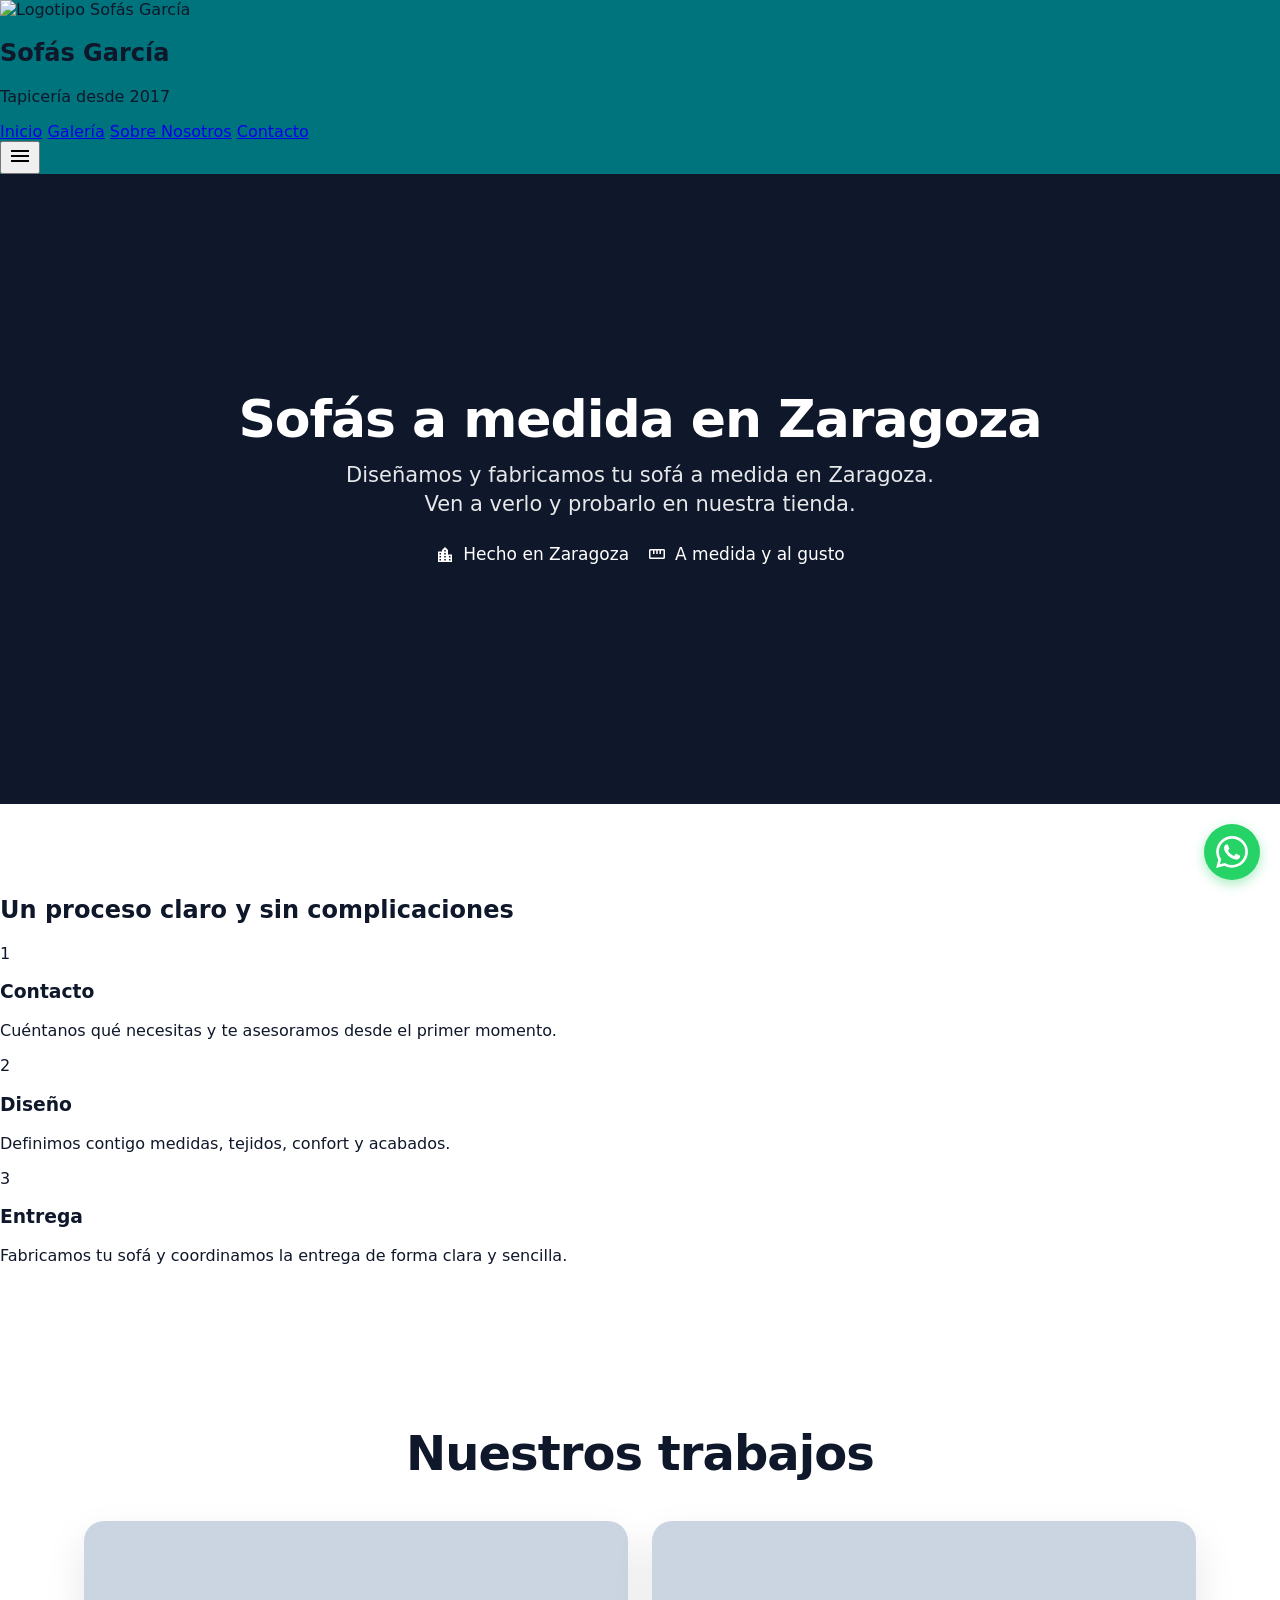
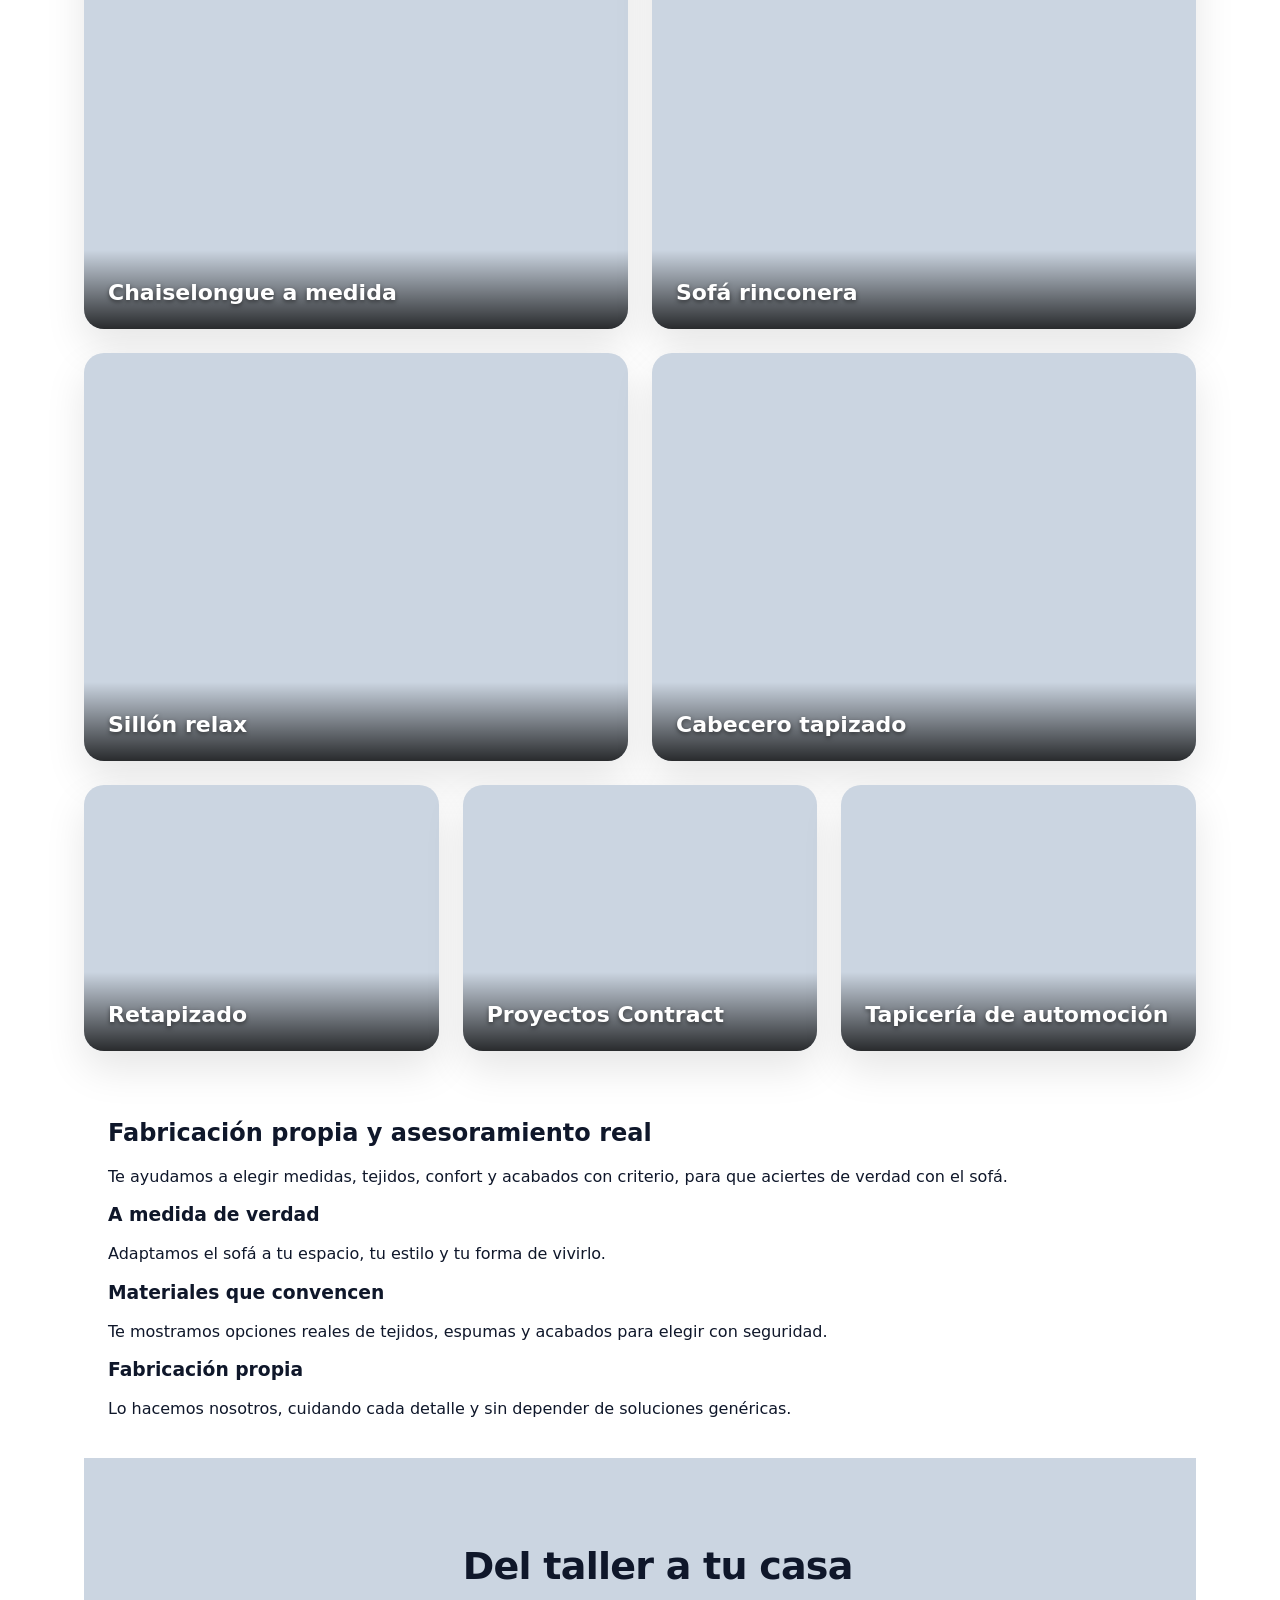
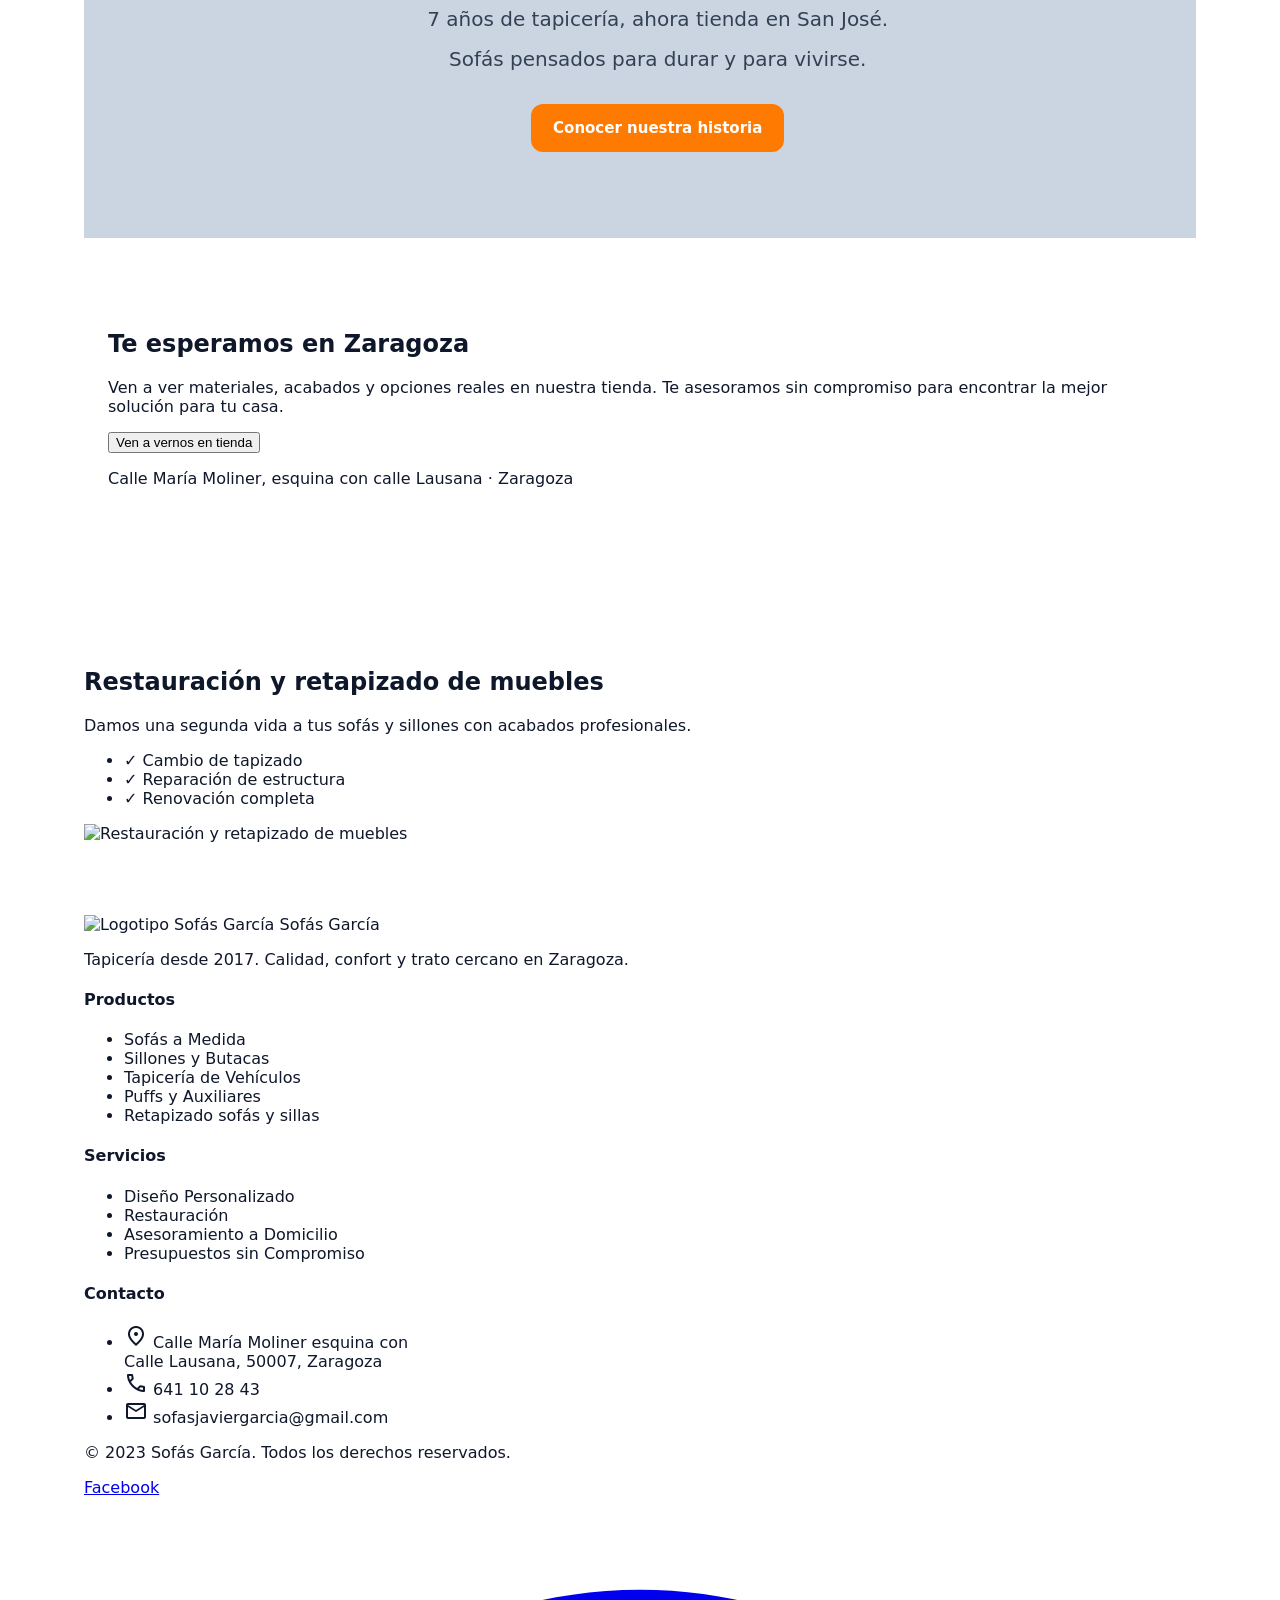
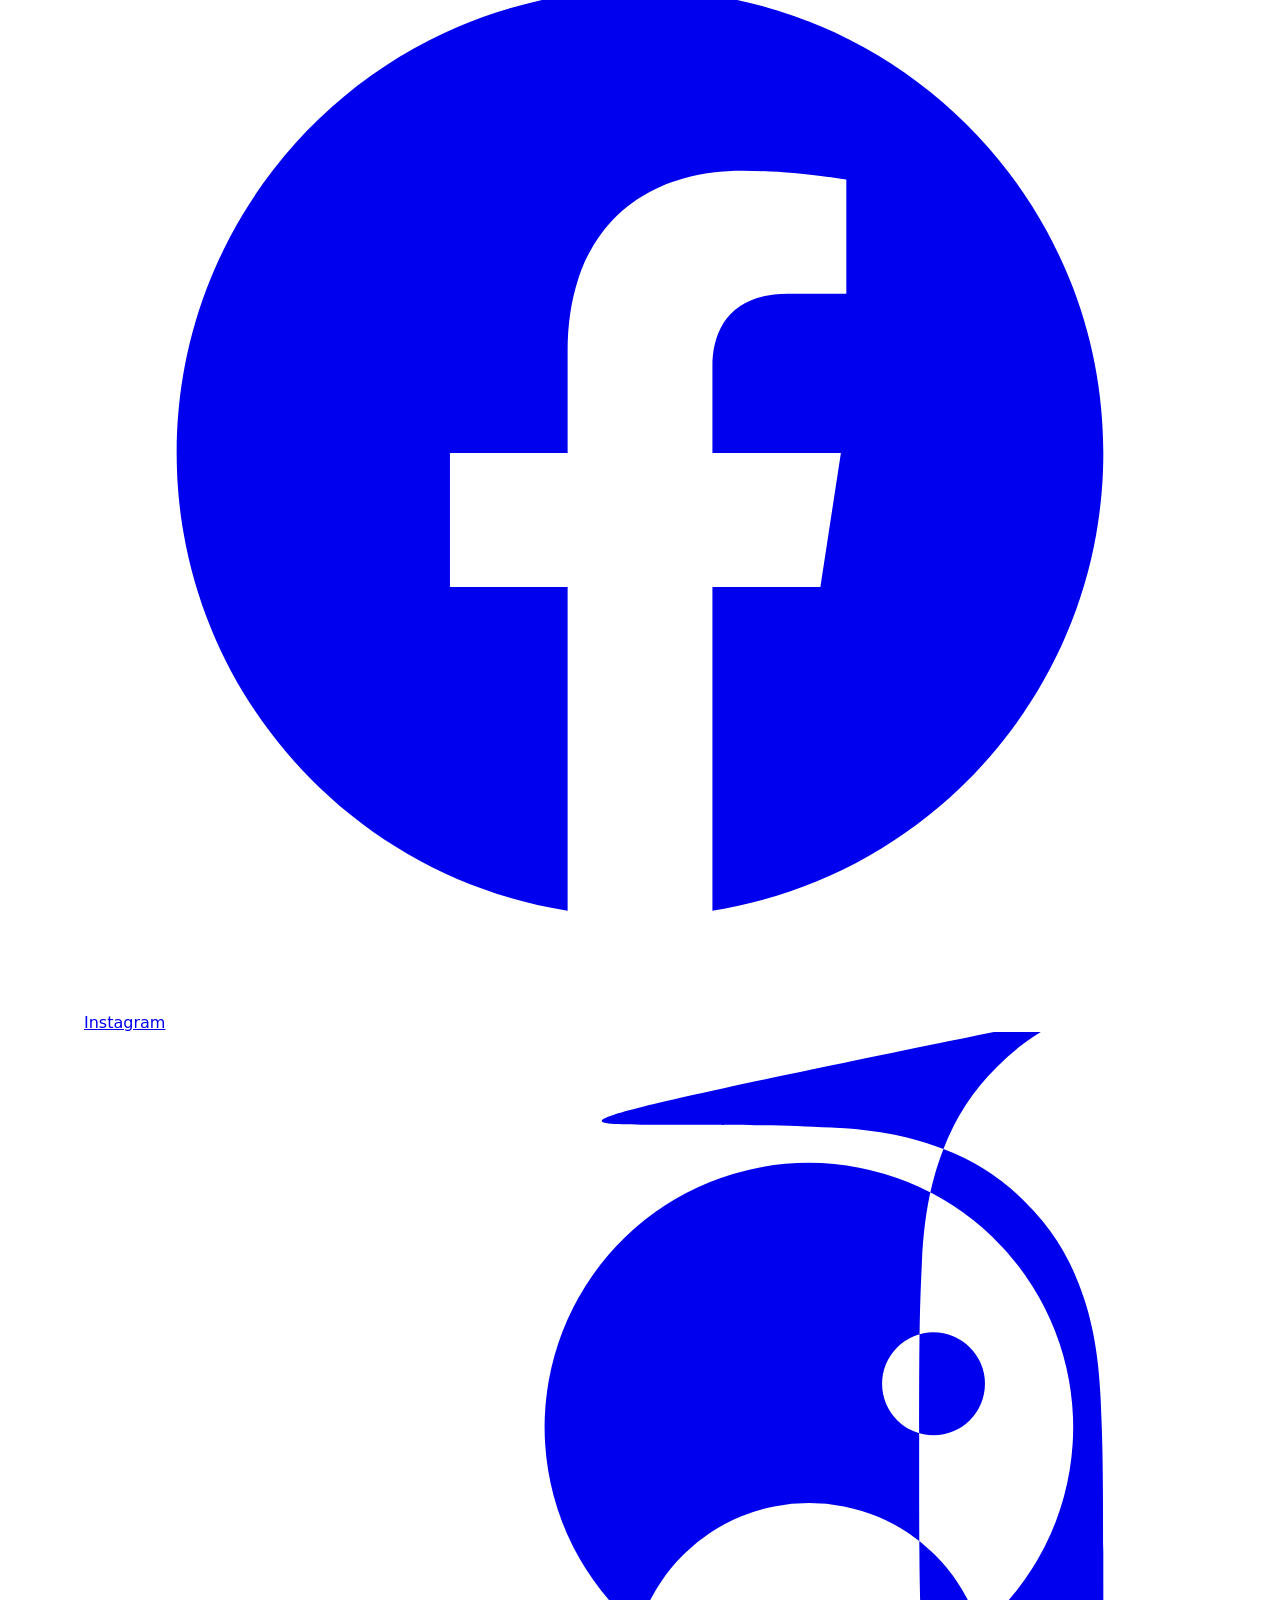
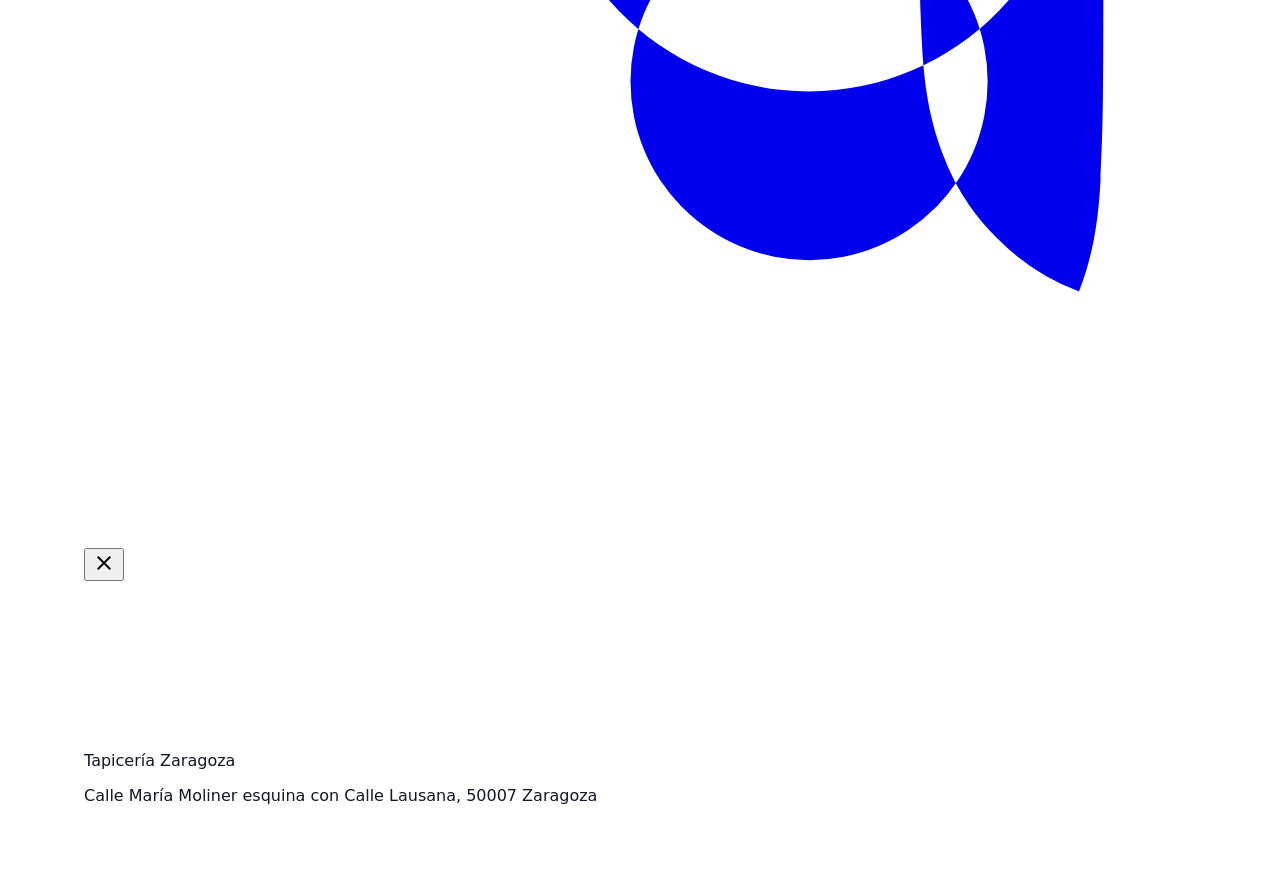
==== index.html @ 91ba1ba6 "iamgenes home" ====
<!DOCTYPE html>
<html class="light" lang="es">

<head>
    <meta charset="utf-8" />
    <meta content="width=device-width, initial-scale=1.0" name="viewport" />
    <title>Sofás García - Sofás a Medida en Zaragoza</title>
    <link href="https://fonts.googleapis.com/css2?family=Material+Symbols+Outlined:wght,FILL@100..700,0..1&display=swap"
        rel="stylesheet" />
    <script src="https://cdn.tailwindcss.com?plugins=forms,container-queries"></script>
    <link rel="stylesheet" href="style.css">
    <link rel="stylesheet" href="home.css?v=20">
    <script src="script.js"></script>
</head>

<body class="font-display">
    <nav
        class="sticky top-0 z-50 w-full border-b border-teal-600 bg-teal-ral text-white backdrop-blur-sm transition-all duration-300">
        <div class="max-w-[1280px] mx-auto px-4 sm:px-6 lg:px-8">
            <div class="flex items-center justify-between h-20 transition-all duration-300">
                <div class="flex items-center gap-3">
                    <img src="https://res.cloudinary.com/dhdphvgqe/image/upload/f_auto,q_auto/web-home-logotipo-menu-navegador_v2"
                        alt="Logotipo Sofás García" class="h-12 w-auto object-contain">
                    <div>
                        <h1 class="text-lg font-bold leading-none tracking-tight text-white">Sofás García</h1>
                        <p class="text-xs text-white font-medium">Tapicería desde 2017</p>
                    </div>
                </div>
                <div class="hidden md:flex items-center gap-8">
                    <a class="text-[17px] font-semibold hover:text-primary transition-colors" href="index.html">Inicio</a>
                    <a class="text-[17px] font-semibold hover:text-primary transition-colors"
                        href="gallery.html">Galería</a>
                    <a class="text-[17px] font-semibold hover:text-primary transition-colors" href="about_us.html">Sobre
                        Nosotros</a>
                    <a class="text-[17px] font-semibold hover:text-primary transition-colors"
                        href="contact.html">Contacto</a>
                </div>
                <div class="flex md:hidden">
                    <button class="text-gray-700 dark:text-white p-2">
                        <span class="material-symbols-outlined">menu</span>
                    </button>
                </div>
            </div>
        </div>
    </nav>

    <!-- Hero Section -->
    <div class="hero !py-24 md:!py-32">
        <div class="container flex flex-col items-center text-center">
            <h1>Sofás a medida en Zaragoza</h1>
            <p class="hero-subtitle">
                Diseñamos y fabricamos tu sofá a medida en Zaragoza.<br class="hidden md:block">
                Ven a verlo y probarlo en nuestra tienda.
            </p>

            <div class="hero-claims">
                <div class="hero-claim">
                    <span class="material-symbols-outlined">location_city</span>
                    <span>Hecho en Zaragoza</span>
                </div>
                <div class="hero-claim">
                    <span class="material-symbols-outlined">straighten</span>
                    <span>A medida y al gusto</span>
                </div>
            </div>
        </div>
    </div>

    <!-- Proceso Claro Section -->
    <section class="py-16 md:py-20 bg-[#f8f9fa]">
        <div class="max-w-6xl mx-auto px-4 text-center">
            <h2 class="text-3xl font-semibold mb-12 text-[#0f172a]">
                Un proceso claro y sin complicaciones
            </h2>
            <div class="grid md:grid-cols-3 gap-8">
                <div class="bg-white p-8 rounded-2xl shadow-[0_2px_15px_-3px_rgba(0,0,0,0.07)] border border-gray-100 flex flex-col items-center text-center">
                    <div class="w-10 h-10 bg-[#0f172a] text-white rounded-full flex items-center justify-center text-lg font-bold mb-5">1</div>
                    <h3 class="font-semibold text-xl mb-3 text-[#0f172a]">Contacto</h3>
                    <p class="text-gray-600 leading-relaxed">Cuéntanos qué necesitas y te asesoramos desde el primer momento.</p>
                </div>
                <div class="bg-white p-8 rounded-2xl shadow-[0_2px_15px_-3px_rgba(0,0,0,0.07)] border border-gray-100 flex flex-col items-center text-center">
                    <div class="w-10 h-10 bg-[#ff7a00] text-white rounded-full flex items-center justify-center text-lg font-bold mb-5">2</div>
                    <h3 class="font-semibold text-xl mb-3 text-[#0f172a]">Diseño</h3>
                    <p class="text-gray-600 leading-relaxed">Definimos contigo medidas, tejidos, confort y acabados.</p>
                </div>
                <div class="bg-white p-8 rounded-2xl shadow-[0_2px_15px_-3px_rgba(0,0,0,0.07)] border border-gray-100 flex flex-col items-center text-center">
                    <div class="w-10 h-10 bg-[#0f172a] text-white rounded-full flex items-center justify-center text-lg font-bold mb-5">3</div>
                    <h3 class="font-semibold text-xl mb-3 text-[#0f172a]">Entrega</h3>
                    <p class="text-gray-600 leading-relaxed">Fabricamos tu sofá y coordinamos la entrega de forma clara y sencilla.</p>
                </div>
            </div>
        </div>
    </section>

    <!-- Nuestros Trabajos Section -->
    <section id="trabajos" class="!py-16 md:!py-20">
        <div class="container">
            <h2 class="trabajos-title">Nuestros trabajos</h2>

            <!-- First row: 4 cards -->
            <div class="works-grid-top">
                <a href="gallery.html#chaiselongue" class="work-card"
                    style="background-image: url('https://res.cloudinary.com/dhdphvgqe/image/upload/f_auto,q_auto,w_900/web-home-trabajos-chaise-longue');">
                    <div class="work-card-overlay">
                        <h3 class="work-card-title">Chaiselongue a medida</h3>
                    </div>
                </a>

                <a href="gallery.html#rinconera" class="work-card"
                    style="background-image: url('https://res.cloudinary.com/dhdphvgqe/image/upload/f_auto,q_auto,w_900/web-home-trabajos-sofa-rinconera');">
                    <div class="work-card-overlay">
                        <h3 class="work-card-title">Sofá rinconera</h3>
                    </div>
                </a>

                <a href="gallery.html#sillon" class="work-card"
                    style="background-image: url('https://res.cloudinary.com/dhdphvgqe/image/upload/f_auto,q_auto,w_900/web-home-trabajos-sillon-relax');">
                    <div class="work-card-overlay">
                        <h3 class="work-card-title">Sillón relax</h3>
                    </div>
                </a>

                <a href="gallery.html#cabecero" class="work-card"
                    style="background-image: url('https://res.cloudinary.com/dhdphvgqe/image/upload/f_auto,q_auto,w_900/web-home-trabajos-cabecero-tapizado');">
                    <div class="work-card-overlay">
                        <h3 class="work-card-title">Cabecero tapizado</h3>
                    </div>
                </a>
            </div>

            <!-- Second row: 3 cards (centered) -->
            <div class="works-grid-bottom">
                <a href="gallery.html#retapizado" class="work-card"
                    style="background-image: url('https://res.cloudinary.com/dhdphvgqe/image/upload/f_auto,q_auto,w_900/web-home-trabajos-silla-tapizada');">
                    <div class="work-card-overlay">
                        <h3 class="work-card-title">Retapizado</h3>
                    </div>
                </a>

                <a href="gallery.html#contract" class="work-card"
                    style="background-image: url('https://res.cloudinary.com/dhdphvgqe/image/upload/f_auto,q_auto,w_900/web-home-trabajos-sofa-dos-plazas');">
                    <div class="work-card-overlay">
                        <h3 class="work-card-title">Proyectos Contract</h3>
                    </div>
                </a>

                <a href="gallery.html#automovil" class="work-card"
                    style="background-image: url('https://res.cloudinary.com/dhdphvgqe/image/upload/f_auto,q_auto,w_900/web-home-trabajos-sillon-moto');">
                    <div class="work-card-overlay">
                        <h3 class="work-card-title">Tapicería de automoción</h3>
                    </div>
                </a>
            </div>

            <!-- Advantages Section -->
            <section class="advantages-section !py-16 md:!py-24 text-center bg-[#f1f5f9]">
                <div class="container max-w-6xl mx-auto px-4">
                    <h2 class="text-3xl md:text-4xl font-semibold mb-4 text-[#0f172a]">Fabricación propia y asesoramiento real</h2>
                    <p class="text-gray-600 max-w-2xl mx-auto text-lg mb-12">
                        Te ayudamos a elegir medidas, tejidos, confort y acabados con criterio, para que aciertes de verdad con el sofá.
                    </p>

                    <div class="grid md:grid-cols-3 gap-6 text-left">
                        <div class="bg-white p-8 rounded-2xl shadow-[0_2px_15px_-3px_rgba(0,0,0,0.07)] border border-gray-100">
                            <h3 class="font-semibold mb-3 text-xl text-[#0f172a]">A medida de verdad</h3>
                            <p class="text-gray-600 leading-relaxed">Adaptamos el sofá a tu espacio, tu estilo y tu forma de vivirlo.</p>
                        </div>

                        <div class="bg-white p-8 rounded-2xl shadow-[0_2px_15px_-3px_rgba(0,0,0,0.07)] border border-gray-100">
                            <h3 class="font-semibold mb-3 text-xl text-[#0f172a]">Materiales que convencen</h3>
                            <p class="text-gray-600 leading-relaxed">Te mostramos opciones reales de tejidos, espumas y acabados para elegir con seguridad.</p>
                        </div>

                        <div class="bg-white p-8 rounded-2xl shadow-[0_2px_15px_-3px_rgba(0,0,0,0.07)] border border-gray-100">
                            <h3 class="font-semibold mb-3 text-xl text-[#0f172a]">Fabricación propia</h3>
                            <p class="text-gray-600 leading-relaxed">Lo hacemos nosotros, cuidando cada detalle y sin depender de soluciones genéricas.</p>
                        </div>
                    </div>
                </div>
            </section>



            <!-- Del taller a tu casa Section -->
            <section class="taller-section !py-16 md:!py-20">
                <div class="container">
                    <div class="taller-content">
                        <h2>Del taller a tu casa</h2>
                        <p>7 años de tapicería, ahora tienda en San José.</p>
                        <p>Sofás pensados para durar y para vivirse.</p>
                        <a href="about_us.html" class="btn-primary">
                            Conocer nuestra historia
                        </a>
                    </div>
                </div>
            </section>

            <!-- Final Contact Block -->
            <section class="!py-16 md:!py-24 bg-[#e2e8f0] text-center">
                <div class="container max-w-3xl mx-auto px-4">
                    <div class="bg-white p-10 md:p-14 rounded-3xl shadow-[0_4px_25px_-5px_rgba(0,0,0,0.05)] border border-gray-100 flex flex-col items-center">
                        <h2 class="text-3xl font-bold mb-6 text-[#0f172a]">Te esperamos en Zaragoza</h2>
                        <p class="text-gray-600 text-lg mb-8 leading-relaxed max-w-xl">
                            Ven a ver materiales, acabados y opciones reales en nuestra tienda. Te asesoramos sin compromiso para encontrar la mejor solución para tu casa.
                        </p>
                        <button id="openMapBtn2" class="bg-[#0f172a] hover:bg-black text-white px-8 py-4 rounded-xl font-bold text-lg w-full md:w-auto transition-colors shadow-md flex items-center justify-center mb-6">
                            Ven a vernos en tienda
                        </button>
                        <p class="text-sm text-gray-400 font-medium">
                            Calle María Moliner, esquina con calle Lausana · Zaragoza
                        </p>
                    </div>
                </div>
            </section>

            <!-- Restauración Section -->
            <section class="!py-16 md:!py-20 bg-white">
                <div class="max-w-6xl mx-auto px-4 grid md:grid-cols-2 gap-10 items-center">
                    <div>
                        <h2 class="text-2xl md:text-3xl font-semibold mb-4 text-[#0f172a]">
                            Restauración y retapizado de muebles
                        </h2>
                        <p class="mb-4 text-gray-600 text-lg">
                            Damos una segunda vida a tus sofás y sillones con acabados profesionales.
                        </p>
                        <ul class="space-y-2 text-gray-700">
                            <li class="flex items-center gap-2"><span class="text-teal-600 font-bold">✓</span> Cambio de tapizado</li>
                            <li class="flex items-center gap-2"><span class="text-teal-600 font-bold">✓</span> Reparación de estructura</li>
                            <li class="flex items-center gap-2"><span class="text-teal-600 font-bold">✓</span> Renovación completa</li>
                        </ul>
                    </div>

                    <div class="rounded-xl overflow-hidden shadow-lg h-[300px] md:h-[400px]">
                        <img src="https://res.cloudinary.com/dhdphvgqe/image/upload/f_auto,q_auto,w_900/web-home-trabajos-silla-tapizada" alt="Restauración y retapizado de muebles" class="w-full h-full object-cover">
                    </div>
                </div>
            </section>


            <footer class="bg-[#0f172a] pt-16 pb-8">
                <div class="max-w-[1280px] mx-auto px-4 sm:px-6 lg:px-8">
                    <div class="grid grid-cols-1 md:grid-cols-2 lg:grid-cols-4 gap-10 mb-12">
                        <div class="flex flex-col gap-4">
                            <div class="flex items-center gap-3 text-white">
                                <img src="https://res.cloudinary.com/dhdphvgqe/image/upload/f_auto,q_auto/web-home-logotipo-menu-navegador_v2"
                                    alt="Logotipo Sofás García" class="h-10 w-auto object-contain">
                                <span class="text-lg font-bold">Sofás García</span>
                            </div>
                            <p class="text-sm text-gray-400 leading-relaxed">
                                Tapicería desde 2017. Calidad, confort y trato cercano en Zaragoza.
                            </p>
                        </div>
                        <div>
                            <h4 class="font-bold text-white mb-4">Productos</h4>
                            <ul class="space-y-2 text-sm text-gray-400">
                                <li>Sofás a Medida</li>
                                <li>Sillones y Butacas</li>
                                <li>Tapicería de Vehículos</li>
                                <li>Puffs y Auxiliares</li>
                                <li>Retapizado sofás y sillas</li>
                            </ul>
                        </div>
                        <div>
                            <h4 class="font-bold text-white mb-4">Servicios</h4>
                            <ul class="space-y-2 text-sm text-gray-400">
                                <li>Diseño Personalizado</li>
                                <li>Restauración</li>
                                <li>Asesoramiento a Domicilio</li>
                                <li>Presupuestos sin Compromiso</li>
                            </ul>
                        </div>
                        <div>
                            <h4 class="font-bold text-white mb-4">Contacto</h4>
                            <ul class="space-y-3 text-sm text-gray-400">
                                <li class="flex items-start gap-3">
                                    <span class="material-symbols-outlined text-white text-lg mt-0.5">location_on</span>
                                    <span>Calle María Moliner esquina con<br />Calle Lausana, 50007, Zaragoza</span>
                                </li>
                                <li class="flex items-center gap-3">
                                    <span class="material-symbols-outlined text-white text-lg">call</span>
                                    <span>641 10 28 43</span>
                                </li>
                                <li class="flex items-center gap-3">
                                    <span class="material-symbols-outlined text-white text-lg">mail</span>
                                    <span>sofasjaviergarcia@gmail.com</span>
                                </li>
                            </ul>
                        </div>
                    </div>
                    <div class="border-t border-gray-800 pt-6 flex flex-col md:flex-row justify-between items-center gap-4">
                        <p class="text-xs text-gray-500">© 2023 Sofás García. Todos los derechos reservados.</p>
                        <div class="flex gap-4">
                            <a class="text-gray-500 hover:text-white transition-colors" href="#">
                                <span class="sr-only">Facebook</span>
                                <svg aria-hidden="true" class="h-5 w-5" fill="currentColor" viewBox="0 0 24 24">
                                    <path clip-rule="evenodd"
                                        d="M22 12c0-5.523-4.477-10-10-10S2 6.477 2 12c0 4.991 3.657 9.128 8.438 9.878v-6.987h-2.54V12h2.54V9.797c0-2.506 1.492-3.89 3.777-3.89 1.094 0 2.238.195 2.238.195v2.46h-1.26c-1.243 0-1.63.771-1.63 1.562V12h2.773l-.443 2.89h-2.33v6.988C18.343 21.128 22 16.991 22 12z"
                                        fill-rule="evenodd"></path>
                                </svg>
                            </a>
                            <a class="text-gray-500 hover:text-white transition-colors" href="#">
                                <span class="sr-only">Instagram</span>
                                <svg aria-hidden="true" class="h-5 w-5" fill="currentColor" viewBox="0 0 24 24">
                                    <path clip-rule="evenodd"
                                        d="M12.315 2c2.43 0 2.784.013 3.808.06 1.064.049 1.791.218 2.427.465a4.902 4.902 0 011.772 1.153 4.902 4.902 0 011.153 1.772c.247.636.416 1.363.465 2.427.048 1.067.06 1.407.06 4.123v.08c0 2.643-.012 2.987-.06 4.043-.049 1.064-.218 1.791-.465 2.427a4.902 4.902 0 01-1.772-1.153 4.902 4.902 0 01-1.153-1.772c-.247-.636-.416-1.363-.465-2.427-.047-1.024-.06-1.379-.06-3.808v-.63c0-2.43.013-2.784.06-3.808.049-1.064.218-1.791.465-2.427a4.902 4.902 0 011.153-1.772 4.902 4.902 0 011.772-1.153c.636-.247 1.363-.416 2.427-.465C9.673 2.013 10.03 2 12.48 2h-.165zm-2.37 6.315a5.704 5.704 0 1011.4 0 5.704 5.704 0 00-11.4 0zm1.85 5.705a3.854 3.854 0 117.708 0 3.854 3.854 0 01-7.708 0zm6.54-7.538a1.11 1.11 0 100 2.22 1.11 1.11 0 000-2.22z"
                                        fill-rule="evenodd"></path>
                                </svg>
                            </a>
                        </div>
                    </div>
                </div>
            </footer>

            <!-- Map Modal -->
            <div id="mapModal"
                class="fixed inset-0 z-[100] hidden items-center justify-center bg-black/50 backdrop-blur-sm p-4">
                <div
                    class="relative w-full max-w-4xl bg-white dark:bg-gray-900 rounded-xl overflow-hidden shadow-2xl animate-in fade-in zoom-in duration-300">
                    <button id="closeMapBtn"
                        class="absolute top-4 right-4 z-10 p-2 bg-white/80 dark:bg-black/50 rounded-full hover:bg-white dark:hover:bg-black transition-colors text-gray-800 dark:text-white">
                        <span class="material-symbols-outlined">close</span>
                    </button>
                    <div class="w-full h-[500px]">
                        <iframe
                            src="https://www.google.com/maps/embed?pb=!1m18!1m12!1m3!1d2981.674393608226!2d-0.8751508234676644!3d41.64114497126938!2m3!1f0!2f0!3f0!3m2!1i1024!2i768!4f13.1!3m3!1m2!1s0xd5914fa2a5c48b7%3A0xe720364f59e66596!2sC.%20de%20Mar%C3%ADa%20Moliner%2C%2050007%20Zaragoza!5e0!3m2!1ses!2ses!4v1703672000000!5m2!1ses!2ses"
                            width="100%" height="100%" style="border:0;" allowfullscreen="" loading="lazy"
                            referrerpolicy="no-referrer-when-downgrade">
                        </iframe>
                    </div>
                    <div
                        class="p-4 bg-white dark:bg-gray-900 border-t border-gray-100 dark:border-gray-800 text-center">
                        <p class="font-bold text-[#0e121b] dark:text-white">Tapicería Zaragoza</p>
                        <p class="text-sm text-gray-500">Calle María Moliner esquina con Calle Lausana, 50007 Zaragoza
                        </p>
                    </div>
                </div>
            </div>

    <!-- WhatsApp Floating Button -->
    <a href="https://wa.me/34641102843?text=Hola,%20he%20visto%20vuestra%20web%20y%20quiero%20informaci%C3%B3n%20sobre%20un%20sof%C3%A1." class="whatsapp-floating" target="_blank" rel="noopener noreferrer" aria-label="Contactar por WhatsApp">
        <svg viewBox="0 0 24 24" fill="currentColor"><path d="M17.472 14.382c-.297-.149-1.758-.867-2.03-.967-.273-.099-.471-.148-.67.15-.197.297-.767.966-.94 1.164-.173.199-.347.223-.644.075-.297-.15-1.255-.463-2.39-1.475-.878-.788-1.48-1.761-1.653-2.059-.173-.297-.018-.458.13-.606.134-.133.298-.347.446-.52.149-.174.198-.298.298-.497.099-.198.05-.371-.025-.52-.075-.149-.669-1.612-.916-2.207-.242-.579-.487-.5-.669-.51a12.8 12.8 0 0 0-.57-.01c-.198 0-.52.074-.792.372-.272.297-1.04 1.016-1.04 2.479 0 1.462 1.065 2.875 1.213 3.074.149.198 2.096 3.2 5.077 4.487.709.306 1.262.489 1.694.625.712.227 1.36.195 1.871.118.571-.085 1.758-.719 2.006-1.413.248-.694.248-1.289.173-1.413-.074-.124-.272-.198-.57-.347m-5.421 7.403h-.004a9.87 9.87 0 0 1-5.031-1.378l-.361-.214-3.741.982.998-3.648-.235-.374a9.86 9.86 0 0 1-1.51-5.26c.001-5.45 4.436-9.884 9.888-9.884 2.64 0 5.122 1.03 6.988 2.898a9.825 9.825 0 0 1 2.893 6.994c-.003 5.45-4.437 9.884-9.885 9.884m8.413-18.297A11.815 11.815 0 0 0 12.05 0C5.495 0 .16 5.335.157 11.892c0 2.096.547 4.142 1.588 5.945L.057 24l6.305-1.654a11.882 11.882 0 0 0 5.683 1.448h.005c6.554 0 11.89-5.335 11.893-11.893a11.821 11.821 0 0 0-3.48-8.413Z"/></svg>
    </a>
</body>

</html>
---- style.css ----
body {
    margin: 0;
    overflow-x: hidden;
}

/* Global Color Utilities */
:root {
    --teal-ral: #00747d;
}

.bg-teal-ral {
    background-color: var(--teal-ral) !important;
}

.text-teal-ral {
    color: var(--teal-ral) !important;
}

.border-teal-ral {
    border-color: var(--teal-ral) !important;
}

/* WhatsApp Floating Button */
.whatsapp-floating {
    position: fixed;
    bottom: 20px;
    right: 20px;
    width: 56px;
    height: 56px;
    background-color: #25D366;
    color: white;
    border-radius: 50%;
    display: flex;
    align-items: center;
    justify-content: center;
    box-shadow: 0 4px 12px rgba(37, 211, 102, 0.4);
    z-index: 90;
    transition: transform 0.2s ease, box-shadow 0.2s ease;
}

.whatsapp-floating:hover {
    transform: scale(1.05);
    box-shadow: 0 6px 16px rgba(37, 211, 102, 0.5);
    color: white;
}

.whatsapp-floating svg {
    width: 32px;
    height: 32px;
}

@media (max-width: 768px) {
    .whatsapp-floating {
        bottom: 16px;
        right: 16px;
        width: 52px;
        height: 52px;
    }
    .whatsapp-floating svg {
        width: 28px;
        height: 28px;
    }
}
---- home.css ----
/* HOME PAGE SPECIFIC STYLES */

:root {
    --container: 1160px;
    --sectionY: 72px;
    --sectionY-sm: 48px;
    --radius-lg: 20px;
    --radius-md: 16px;
    --shadow-card: 0 18px 40px rgba(0, 0, 0, .10);
    --shadow-soft: 0 10px 24px rgba(0, 0, 0, .08);
    --text: #0f172a;
    --muted: rgba(15, 23, 42, .70);
    --line: rgba(15, 23, 42, .14);
    --primary: #1754cf;
    --teal-ral: #00747d;
}

* {
    box-sizing: border-box;
}

body {
    font-family: system-ui, -apple-system, "Segoe UI", Roboto, Arial, sans-serif;
    margin: 0;
    padding: 0;
    color: var(--text);
    background: #fff;
    overflow-x: hidden;
}

.container {
    max-width: var(--container);
    margin: 0 auto;
    padding: 0 24px;
}

section {
    padding: var(--sectionY) 0;
}

@media (max-width: 768px) {
    section {
        padding: var(--sectionY-sm) 0;
    }
}

/* HERO SECTION */
.hero {
    background-color: #0f172a;
    background-image: url('https://res.cloudinary.com/dhdphvgqe/image/upload/f_auto,q_auto/web-home-hero-sofa-zaragoza');
    background-size: cover;
    background-position: center center;
    background-repeat: no-repeat;
    min-height: 70vh;
    padding-top: 80px;
    padding-bottom: 80px;
    display: flex;
    align-items: center;
    justify-content: center;
}

@media (max-width: 1024px) {
    .hero {
        min-height: 60vh;
        background-position: center center;
        padding-top: 60px;
        padding-bottom: 60px;
    }
}

@media (max-width: 768px) {
    .hero {
        min-height: 55vh;
        background-position: center center;
        padding-top: 40px;
        padding-bottom: 40px;
    }
}

.hero .container {
    text-align: center;
    width: 100%;
}

.hero h1 {
    font-size: clamp(32px, 5vw, 52px);
    font-weight: 650;
    line-height: 1.05;
    letter-spacing: -0.02em;
    margin: 0 0 14px 0;
    color: #fff;
    max-width: 100%;
}

.hero-subtitle {
    max-width: 50ch;
    font-size: clamp(18px, 3.5vw, 21px);
    font-weight: 500;
    line-height: 1.4;
    color: rgba(255, 255, 255, 0.9);
    margin: 0 auto 24px;
}

.hero-claims {
    display: flex;
    flex-wrap: wrap;
    gap: 12px 18px;
    align-items: center;
    justify-content: center;
    margin-bottom: 22px;
}

.hero-claim {
    display: flex;
    align-items: center;
    gap: 8px;
    color: rgba(255, 255, 255, 1);
    font-size: clamp(15px, 2.2vw, 17px);
}

.hero-claim .material-symbols-outlined {
    font-size: 20px;
}

.hero-buttons {
    display: flex;
    gap: 14px;
    margin-top: 18px;
    flex-wrap: wrap;
    justify-content: center;
}

.btn-primary {
    height: 48px;
    padding: 0 22px;
    border-radius: 12px;
    font-weight: 600;
    font-size: 15px;
    background: #ff7a00;
    color: #fff;
    border: none;
    cursor: pointer;
    display: inline-flex;
    align-items: center;
    justify-content: center;
    transition: all 0.2s;
    text-decoration: none;
}

.btn-primary:hover {
    background: #e66d00;
    transform: translateY(-1px);
}

.btn-secondary {
    height: 48px;
    padding: 0 22px;
    border-radius: 12px;
    font-weight: 600;
    font-size: 15px;
    background: rgba(255, 255, 255, .15);
    color: #fff;
    border: 2px solid rgba(255, 255, 255, .3);
    cursor: pointer;
    display: inline-flex;
    align-items: center;
    justify-content: center;
    transition: all 0.2s;
    text-decoration: none;
}

.btn-secondary:hover {
    background: rgba(255, 255, 255, .25);
    transform: translateY(-1px);
}

/* NUESTROS TRABAJOS SECTION */
.trabajos-title {
    font-size: clamp(34px, 4vw, 48px);
    font-weight: 700;
    letter-spacing: -0.02em;
    margin: 0 0 40px 0;
    text-align: center;
}

.works-grid-top {
    display: grid;
    grid-template-columns: repeat(2, 1fr);
    gap: 24px;
}

.works-grid-bottom {
    display: grid;
    grid-template-columns: repeat(3, 1fr);
    gap: 24px;
    margin-top: 24px;
    max-width: 100%;
}

@media (max-width: 1024px) {
    .works-grid-top {
        grid-template-columns: repeat(2, 1fr);
    }
    .works-grid-bottom {
        grid-template-columns: repeat(2, 1fr);
    }
}

@media (max-width: 768px) {
    .works-grid-top,
    .works-grid-bottom {
        grid-template-columns: 1fr;
        gap: 16px;
    }
    .works-grid-bottom {
        margin-top: 16px;
    }
}

.work-card {
    position: relative;
    aspect-ratio: 4 / 3;
    border-radius: var(--radius-lg);
    overflow: hidden;
    box-shadow: var(--shadow-card);
    background-color: #cbd5e1;
    background-size: cover;
    background-position: center;
    background-repeat: no-repeat;
    transition: transform 0.4s cubic-bezier(0.16, 1, 0.3, 1), box-shadow 0.4s ease;
    text-decoration: none;
    display: block;
}

@media (max-width: 768px) {
    .work-card {
        aspect-ratio: 5 / 4;
    }
}

@media (min-width: 1024px) {
    .work-card:hover {
        transform: translateY(-4px) scale(1.01);
        box-shadow: 0 24px 48px rgba(0, 0, 0, 0.15);
    }
}

.work-card-overlay {
    position: absolute;
    left: 0;
    right: 0;
    bottom: 0;
    padding: 30px 24px 24px;
    background: linear-gradient(180deg, transparent 0%, rgba(0, 0, 0, 0.8) 100%);
}

.work-card-title {
    color: #fff;
    font-size: clamp(18px, 1.8vw, 22px);
    font-weight: 700;
    margin: 0;
    text-shadow: 0 2px 4px rgba(0,0,0,0.5);
}

/* DIVIDER WITH TEXT */
.divider-with-text {
    display: flex;
    align-items: center;
    gap: 18px;
    margin: 26px auto 0;
    max-width: 980px;
}

.divider-line {
    flex: 1;
    height: 1px;
    background: var(--line);
}

.divider-text {
    font-size: 15px;
    color: var(--muted);
    white-space: nowrap;
}

@media (max-width: 768px) {
    .divider-text {
        white-space: normal;
        text-align: center;
        font-size: 14px;
    }
}

/* ADVANTAGES SECTION */
.advantages-section {
    padding-top: 48px;
    padding-bottom: 24px;
    /* Reduced bottom padding to connect with next section */
    background-color: #fff;
}

@media (max-width: 768px) {
    .advantages-section {
        padding-top: 36px;
        padding-bottom: 20px;
    }
}

.advantages-subtitle {
    text-align: center;
    color: var(--muted);
    font-size: 16px;
    margin-bottom: 32px;
    font-weight: 500;
}

.advantages-grid {
    display: grid;
    grid-template-columns: repeat(3, 1fr);
    gap: 24px;
    max-width: 1000px;
    /* Constrain width to keep items closer */
    margin: 0 auto;
}

@media (max-width: 1023px) {
    .advantages-grid {
        grid-template-columns: repeat(2, 1fr);
    }
}

@media (max-width: 767px) {
    .advantages-grid {
        grid-template-columns: 1fr;
    }
}

.advantage-item {
    text-align: center;
    display: flex;
    flex-direction: column;
    align-items: center;
}

.advantage-icon {
    width: 48px;
    height: 48px;
    border-radius: 50%;
    background: rgba(255, 122, 0, .10);
    display: flex;
    align-items: center;
    justify-content: center;
    margin: 0 auto 10px;
    color: #ff7a00;
}

.advantage-icon .material-symbols-outlined {
    font-size: 24px;
}

.advantage-title {
    font-size: 18px;
    font-weight: 700;
    margin: 0 0 6px;
}

.advantage-text {
    font-size: 17px;
    line-height: 1.5;
    color: var(--muted);
    max-width: 32ch;
    margin: 0 auto;
}

/* COMO TRABAJAMOS SECTION */
.proceso-section {
    padding-top: 12px;
    /* Minimal gap between sections */
    padding-bottom: 48px;
    /* Standard bottom padding */
    background-color: #fff;
}

@media (max-width: 768px) {
    .proceso-section {
        padding-top: 12px;
        padding-bottom: 40px;
    }
}

.proceso-title {
    font-size: 32px;
    /* Reduced from 42px */
    font-weight: 800;
    margin: 0 0 24px 0;
    text-align: center;
}

@media (max-width: 768px) {
    .proceso-title {
        font-size: 26px;
    }
}

.proceso-grid {
    display: grid;
    grid-template-columns: repeat(3, 1fr);
    gap: 24px;
    max-width: 1000px;
    /* Constrain grid width for compact look */
    margin: 0 auto;
    /* Center the grid block */
}

@media (max-width: 767px) {
    .proceso-grid {
        grid-template-columns: 1fr;
    }
}

.proceso-step {
    text-align: center;
}

.proceso-number {
    width: 46px;
    height: 46px;
    border-radius: 50%;
    background: rgba(255, 122, 0, .10);
    color: #ff7a00;
    display: flex;
    align-items: center;
    justify-content: center;
    font-size: 20px;
    font-weight: 700;
    margin: 0 auto 14px;
    box-shadow: var(--shadow-soft);
}

.proceso-step-title {
    font-size: 18px;
    font-weight: 700;
    margin: 0 0 8px 0;
}

.proceso-step-text {
    font-size: 17px;
    color: var(--muted);
    max-width: 38ch;
    margin: 0 auto;
    line-height: 1.5;
}

/* DEL TALLER A TU CASA SECTION */
.taller-section {
    background-image: url('https://res.cloudinary.com/dhdphvgqe/image/upload/f_auto,q_auto,w_2400/web-home-hero-taller-casa.jpg');
    background-size: cover;
    background-position: center;
    background-repeat: no-repeat;
    background-color: #cbd5e1;
    /* Fallback */
    min-height: 380px;
    display: flex;
    align-items: center;
    padding: 64px 0;
}

.taller-block {
    display: none;
}

@media (max-width: 1023px) {
    .taller-section {
        min-height: 360px;
    }
}

.taller-content h2 {
    font-size: 38px;
    font-weight: 800;
    letter-spacing: -0.02em;
    margin: 0 0 16px 0;
    color: #0f172a;
}

@media (max-width: 768px) {
    .taller-content h2 {
        font-size: 30px;
    }
}

.taller-content p {
    font-size: 20px;
    font-weight: 500;
    line-height: 1.5;
    color: #334155;
    margin: 0 0 10px 0;
}

.taller-content .btn-primary {
    margin-top: 20px;
}

.taller-content {
    background: transparent;
    padding: 0;
    max-width: 520px;
    margin-left: 30%;
    /* Shifted right by 20% more (10% + 20%) */
    text-align: center;
    /* Center the letters as requested */
}

.taller-section .container {
    display: flex;
    justify-content: flex-start;
    /* Keep on left side */
    width: 100%;
}

@media (max-width: 768px) {
    .taller-section {
        padding: 48px 0;
        min-height: auto;
    }

    .taller-content {
        max-width: 100%;
        text-align: left;
        background: rgba(255, 255, 255, 0.85);
        /* Readability on mobile */
        padding: 24px;
        border-radius: 16px;
    }

    .taller-section .container {
        justify-content: center;
    }
}

/* Cleanup removed elements */
.taller-image {
    display: none;
}

/* CONTACT SECTION */
.contact-section {
    background: linear-gradient(135deg, #0d4f56 0%, #00747d 100%);
    text-align: center;
    color: #fff;
    padding: 38px 0;
    /* Reduced from default (often 64px or implicit) to achieve ~40% reduction */
}

.contact-section h2 {
    font-size: 38px;
    font-weight: 700;
    margin: 0 0 20px 0;
}

.contact-address {
    font-size: 16px;
    color: rgba(255, 255, 255, .9);
    margin-bottom: 16px;
}

.contact-address p {
    margin: 4px 0;
}

.contact-phone {
    font-size: 22px;
    font-weight: 700;
    margin: 0 0 24px 0;
    display: flex;
    align-items: center;
    justify-content: center;
    gap: 8px;
}
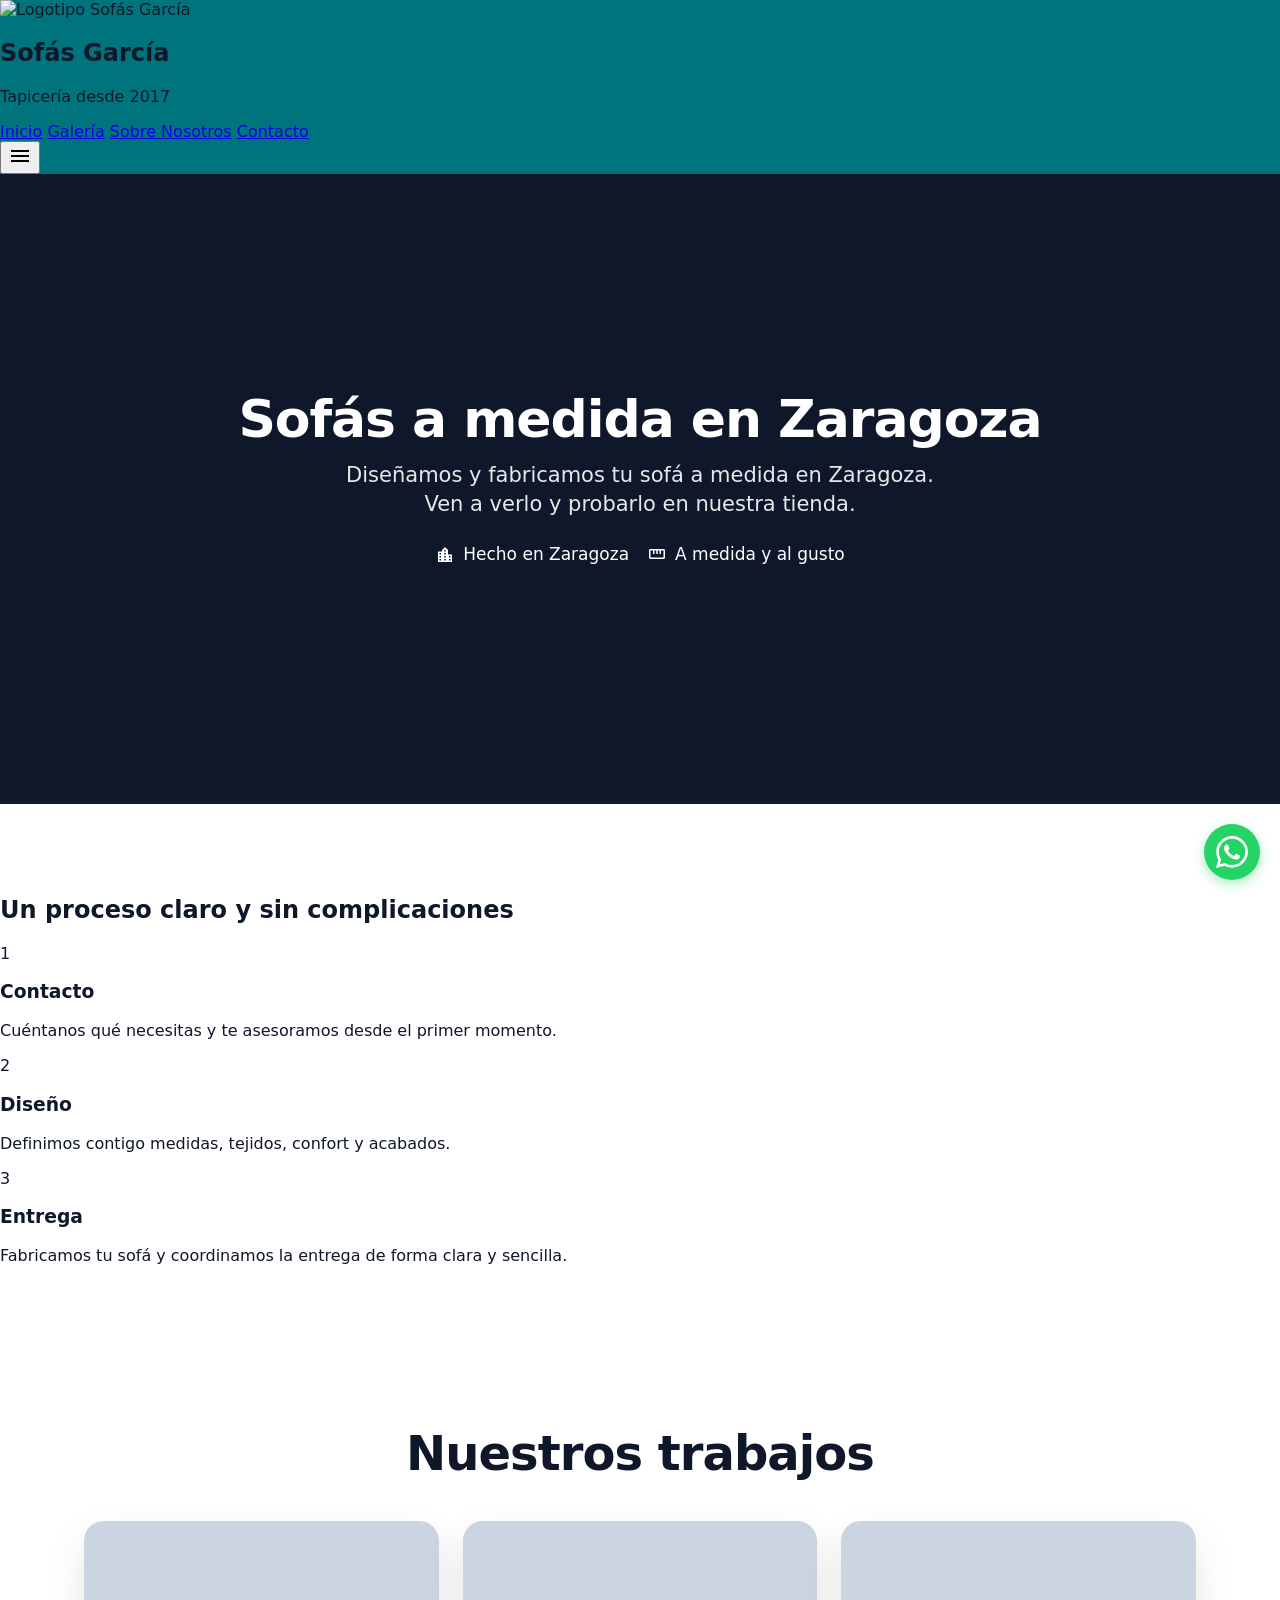
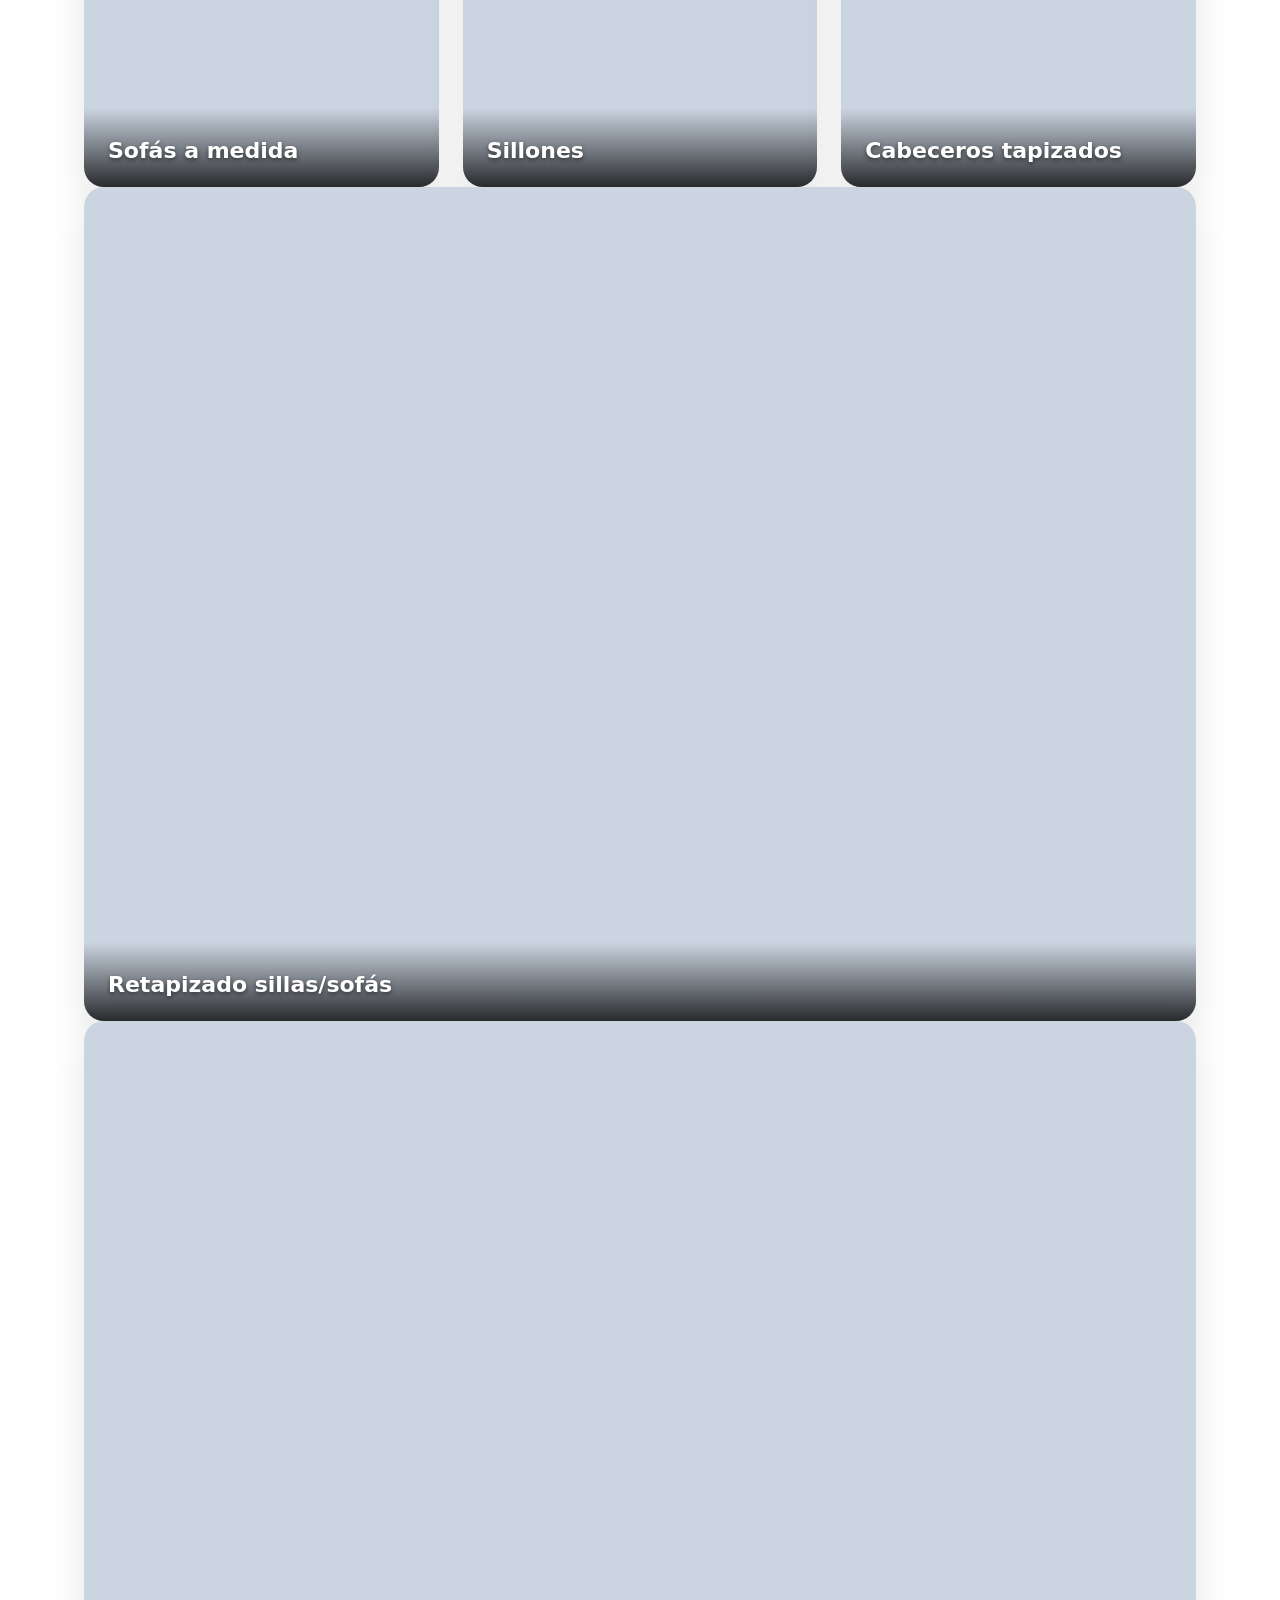
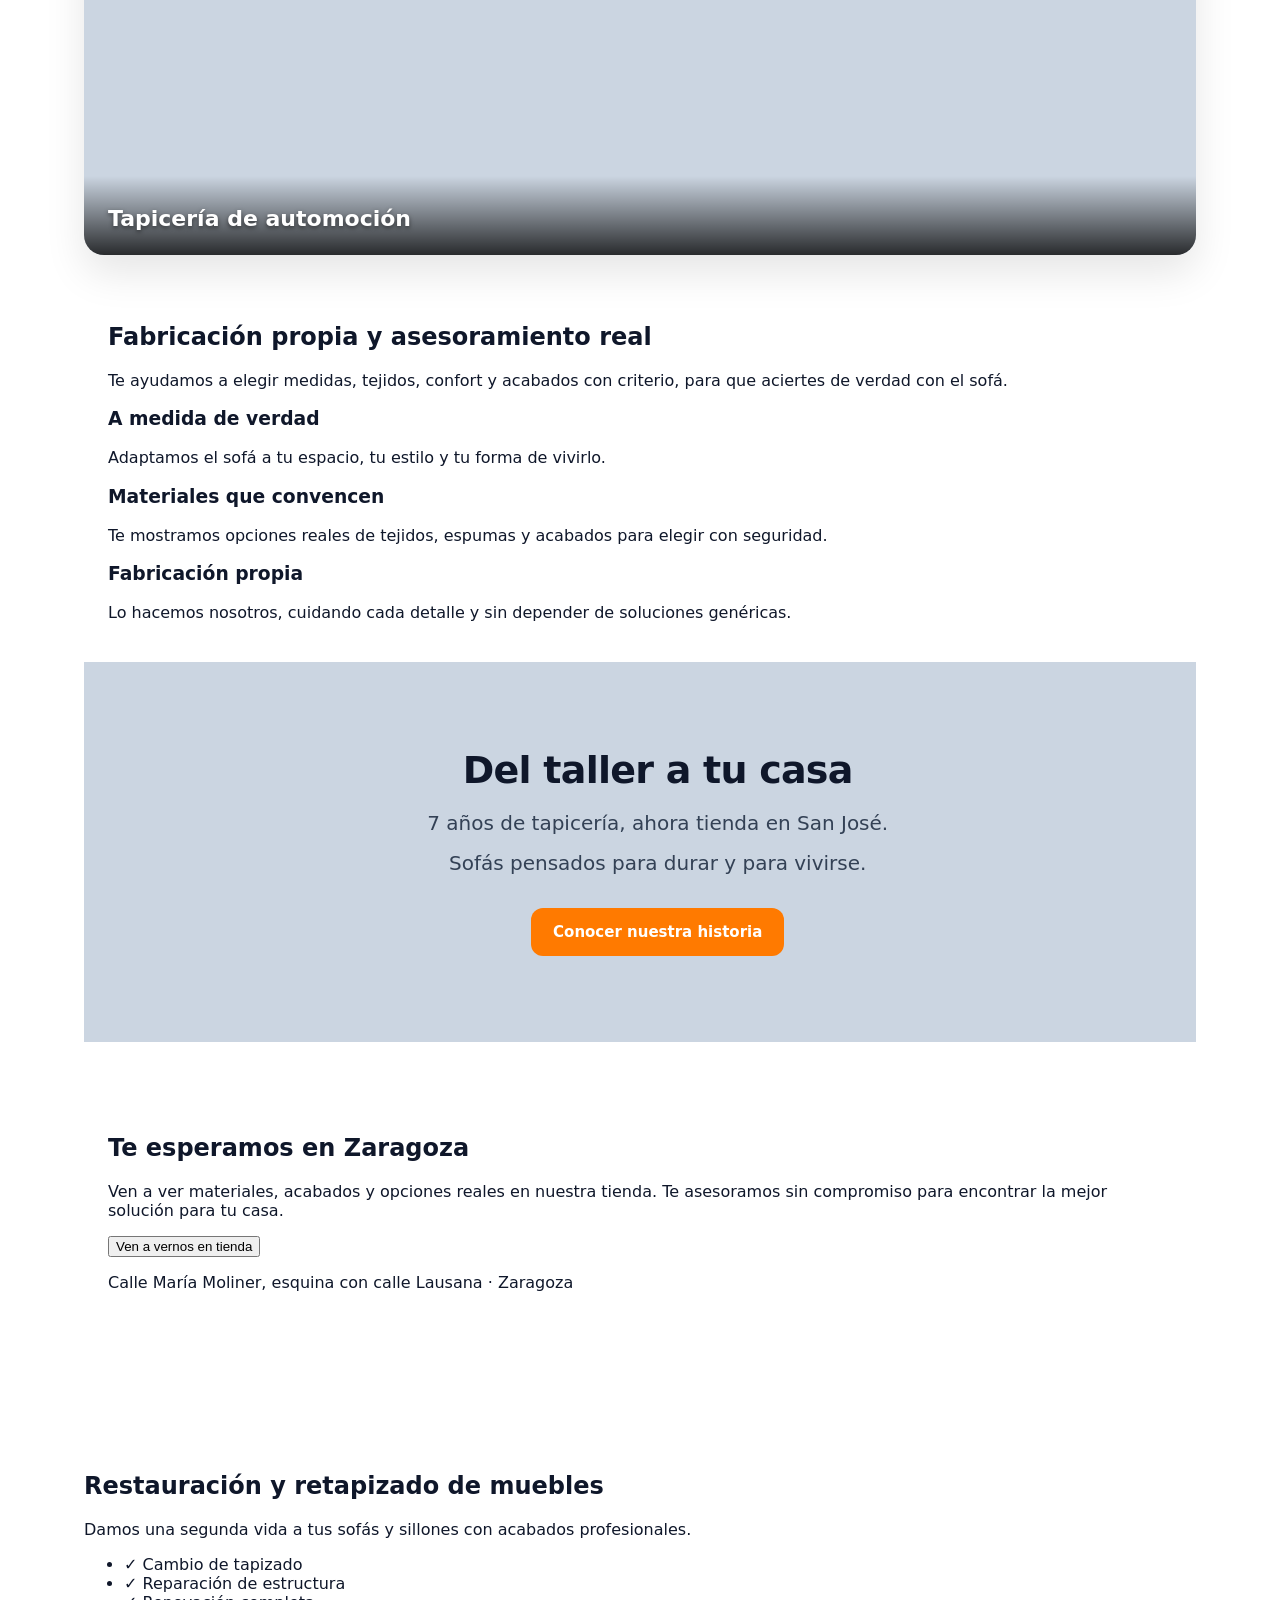
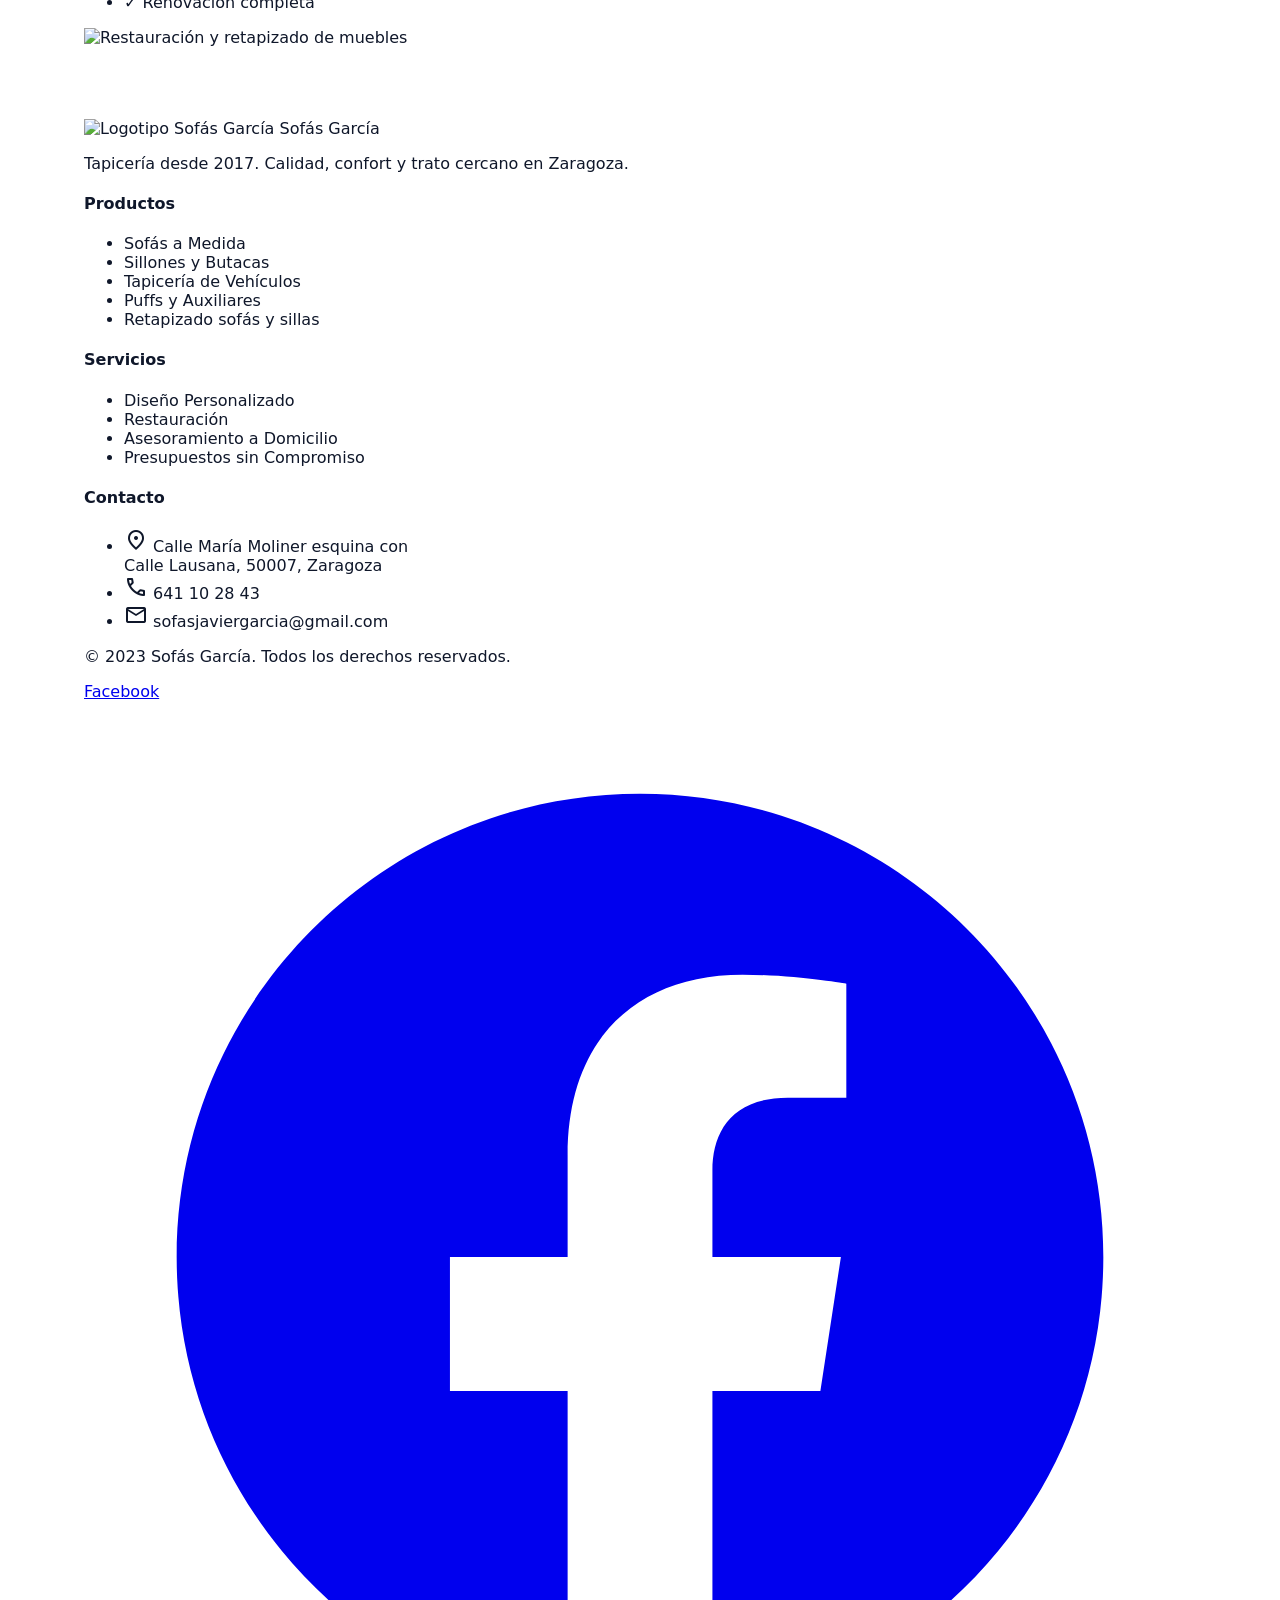
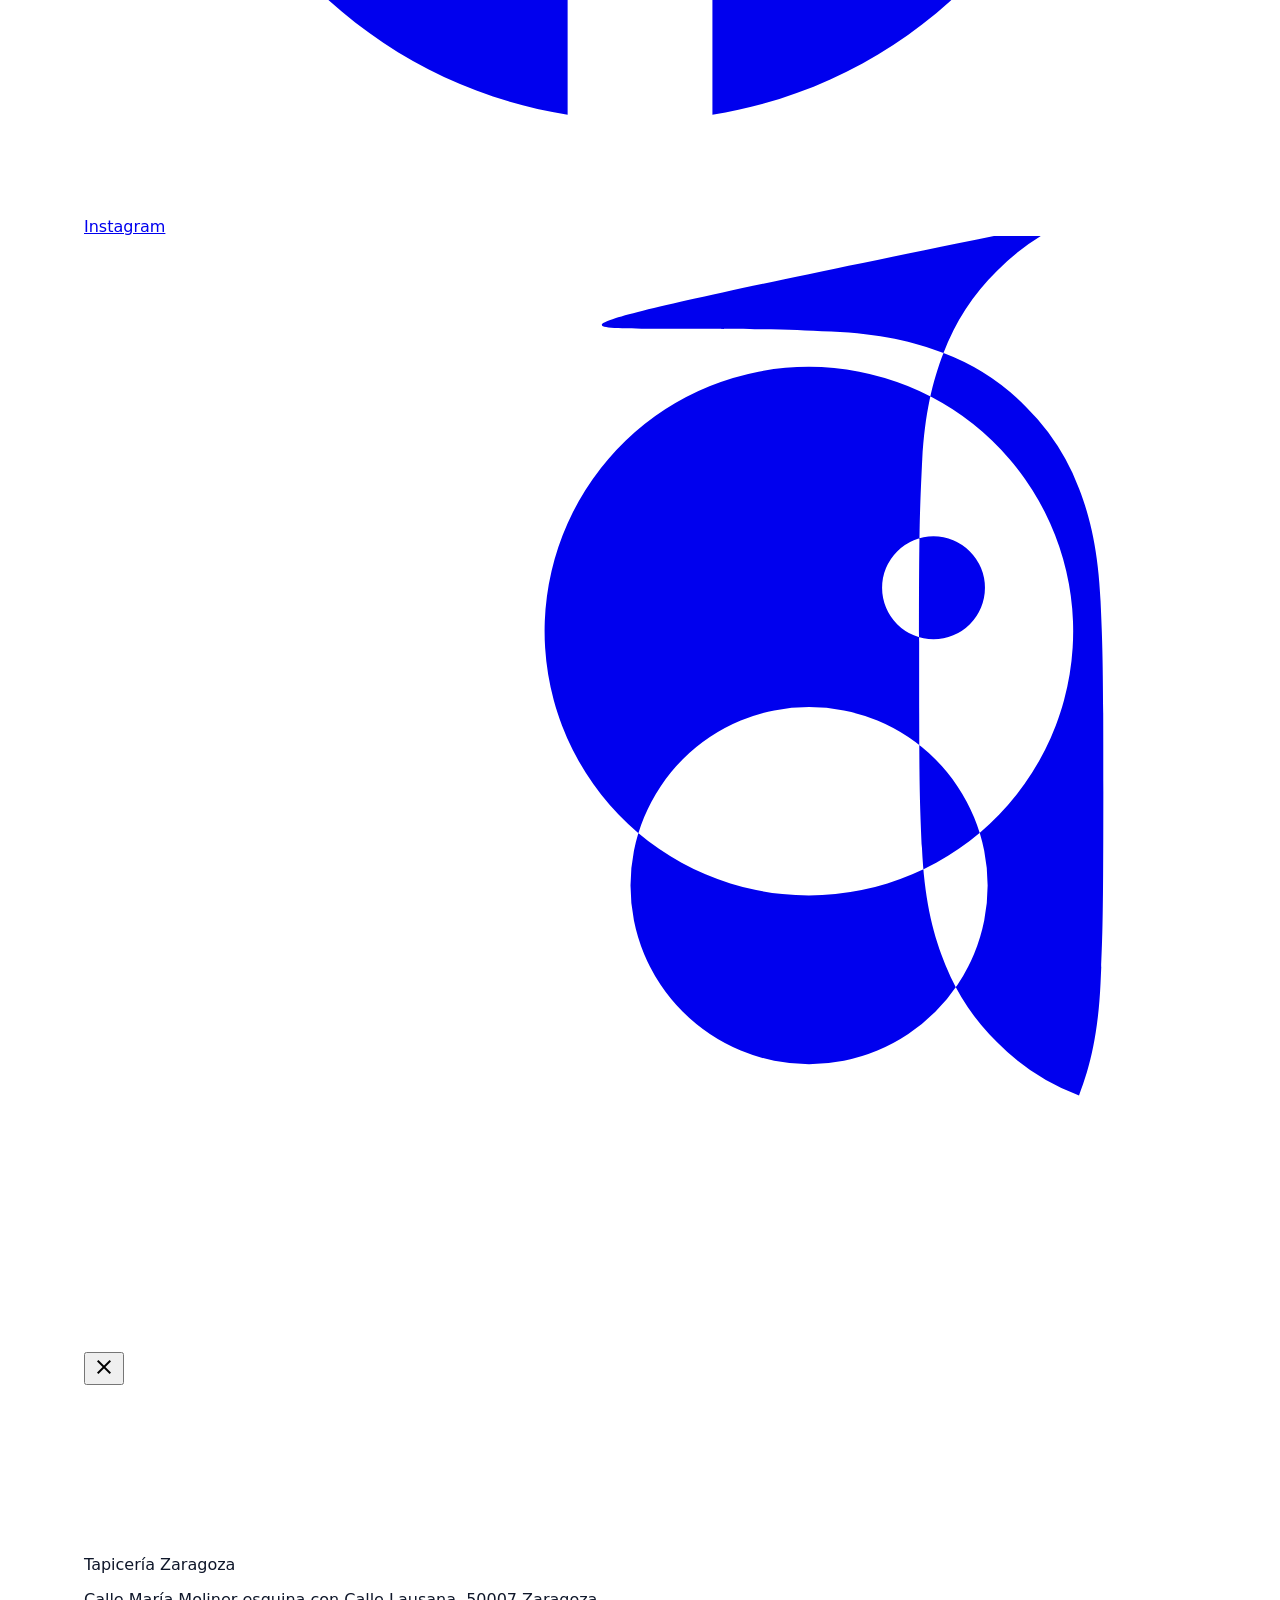
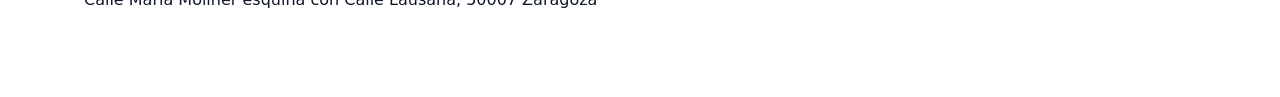
==== commit 16331ceb: "fotos general" ====
--- a/index.html
+++ b/index.html
@@ -97,54 +97,40 @@
         <div class="container">
             <h2 class="trabajos-title">Nuestros trabajos</h2>
 
-            <!-- First row: 4 cards -->
-            <div class="works-grid-top">
-                <a href="gallery.html#chaiselongue" class="work-card"
+            <!-- Fila superior: 3 tarjetas -->
+            <div class="works-grid-bottom">
+                <a href="gallery.html?cat=sofas" class="work-card"
                     style="background-image: url('https://res.cloudinary.com/dhdphvgqe/image/upload/f_auto,q_auto,w_900/web-home-trabajos-chaise-longue');">
                     <div class="work-card-overlay">
-                        <h3 class="work-card-title">Chaiselongue a medida</h3>
-                    </div>
-                </a>
-
-                <a href="gallery.html#rinconera" class="work-card"
-                    style="background-image: url('https://res.cloudinary.com/dhdphvgqe/image/upload/f_auto,q_auto,w_900/web-home-trabajos-sofa-rinconera');">
-                    <div class="work-card-overlay">
-                        <h3 class="work-card-title">Sofá rinconera</h3>
-                    </div>
-                </a>
-
-                <a href="gallery.html#sillon" class="work-card"
+                        <h3 class="work-card-title">Sofás a medida</h3>
+                    </div>
+                </a>
+
+                <a href="gallery.html?cat=sillones" class="work-card"
                     style="background-image: url('https://res.cloudinary.com/dhdphvgqe/image/upload/f_auto,q_auto,w_900/web-home-trabajos-sillon-relax');">
                     <div class="work-card-overlay">
-                        <h3 class="work-card-title">Sillón relax</h3>
-                    </div>
-                </a>
-
-                <a href="gallery.html#cabecero" class="work-card"
+                        <h3 class="work-card-title">Sillones</h3>
+                    </div>
+                </a>
+
+                <a href="gallery.html?cat=cabeceros" class="work-card"
                     style="background-image: url('https://res.cloudinary.com/dhdphvgqe/image/upload/f_auto,q_auto,w_900/web-home-trabajos-cabecero-tapizado');">
                     <div class="work-card-overlay">
-                        <h3 class="work-card-title">Cabecero tapizado</h3>
-                    </div>
-                </a>
-            </div>
-
-            <!-- Second row: 3 cards (centered) -->
-            <div class="works-grid-bottom">
-                <a href="gallery.html#retapizado" class="work-card"
+                        <h3 class="work-card-title">Cabeceros tapizados</h3>
+                    </div>
+                </a>
+            </div>
+
+            <!-- Fila inferior: 2 tarjetas centradas -->
+            <div class="grid grid-cols-1 sm:grid-cols-2 gap-6 mt-6 max-w-[768px] mx-auto">
+                <a href="gallery.html?cat=retapizado" class="work-card"
                     style="background-image: url('https://res.cloudinary.com/dhdphvgqe/image/upload/f_auto,q_auto,w_900/web-home-trabajos-silla-tapizada');">
                     <div class="work-card-overlay">
-                        <h3 class="work-card-title">Retapizado</h3>
-                    </div>
-                </a>
-
-                <a href="gallery.html#contract" class="work-card"
-                    style="background-image: url('https://res.cloudinary.com/dhdphvgqe/image/upload/f_auto,q_auto,w_900/web-home-trabajos-sofa-dos-plazas');">
-                    <div class="work-card-overlay">
-                        <h3 class="work-card-title">Proyectos Contract</h3>
-                    </div>
-                </a>
-
-                <a href="gallery.html#automovil" class="work-card"
+                        <h3 class="work-card-title">Retapizado sillas/sofás</h3>
+                    </div>
+                </a>
+
+                <a href="gallery.html?cat=automocion" class="work-card"
                     style="background-image: url('https://res.cloudinary.com/dhdphvgqe/image/upload/f_auto,q_auto,w_900/web-home-trabajos-sillon-moto');">
                     <div class="work-card-overlay">
                         <h3 class="work-card-title">Tapicería de automoción</h3>
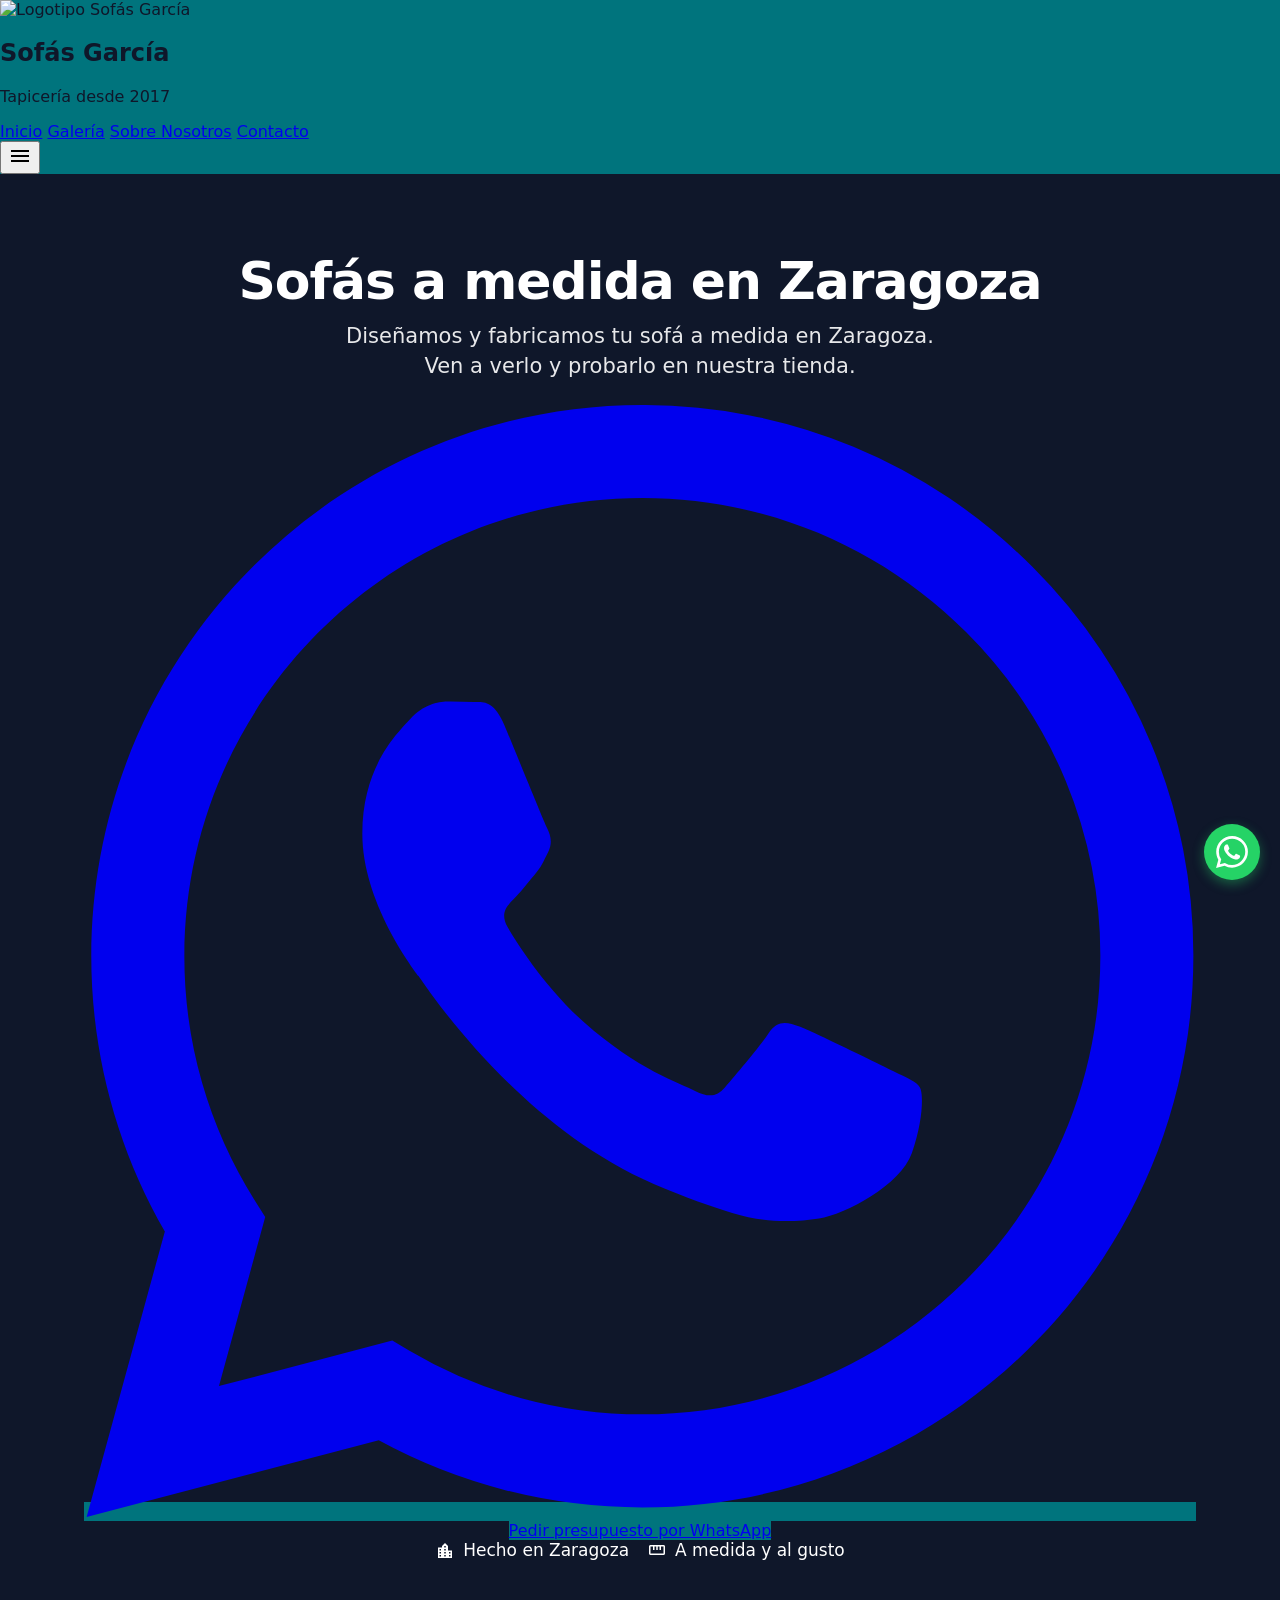
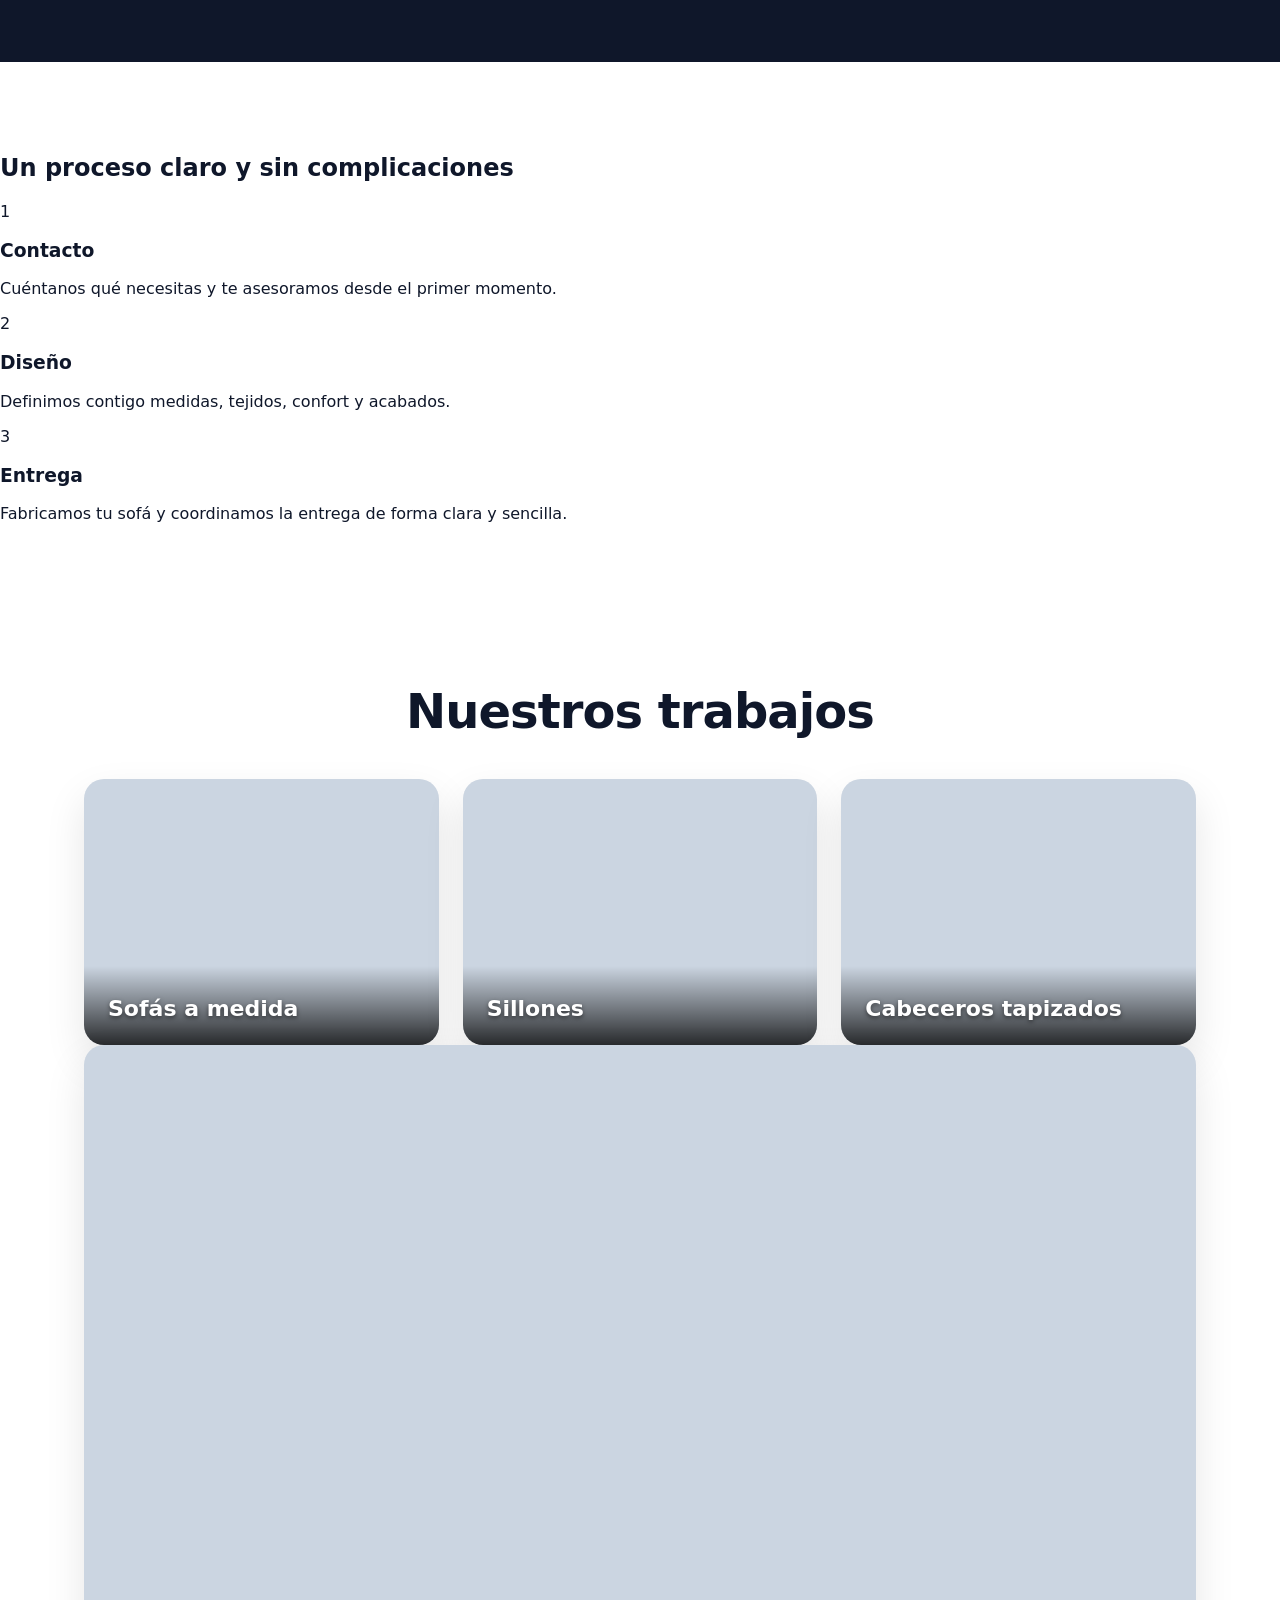
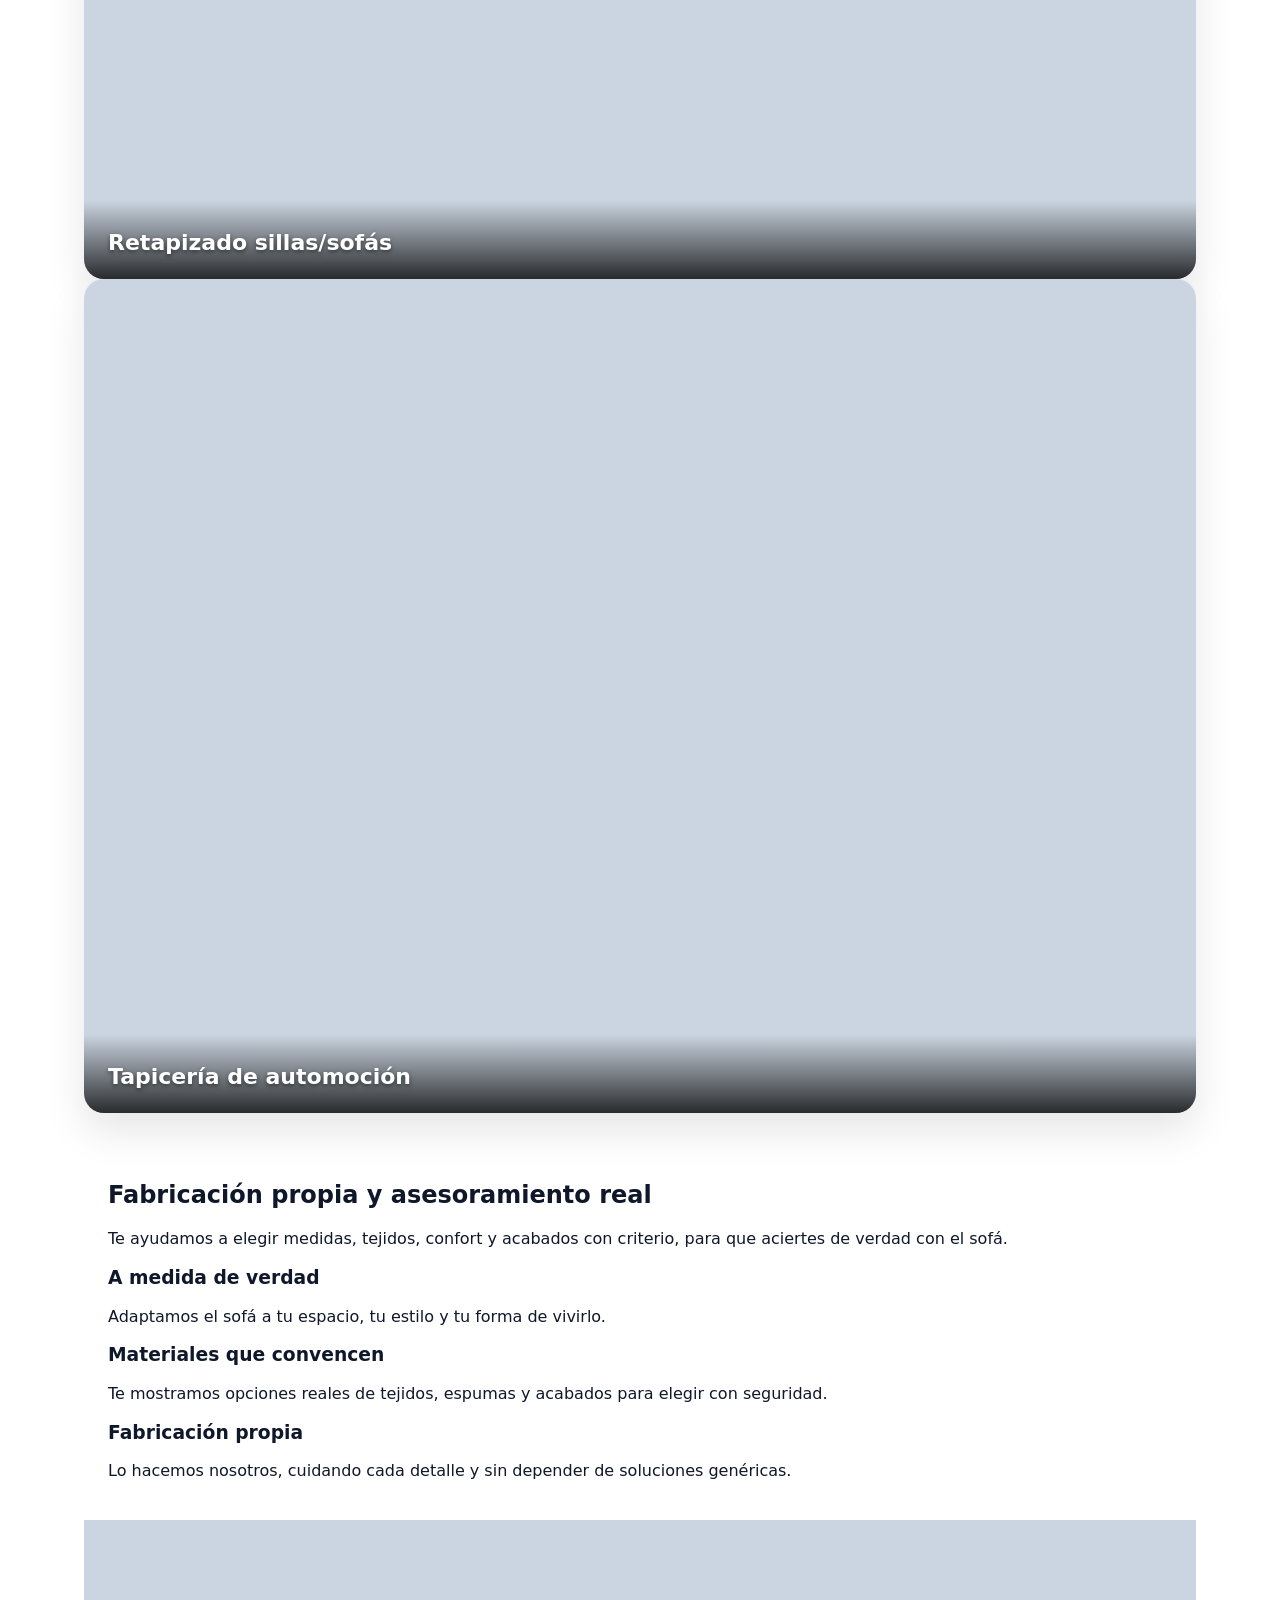
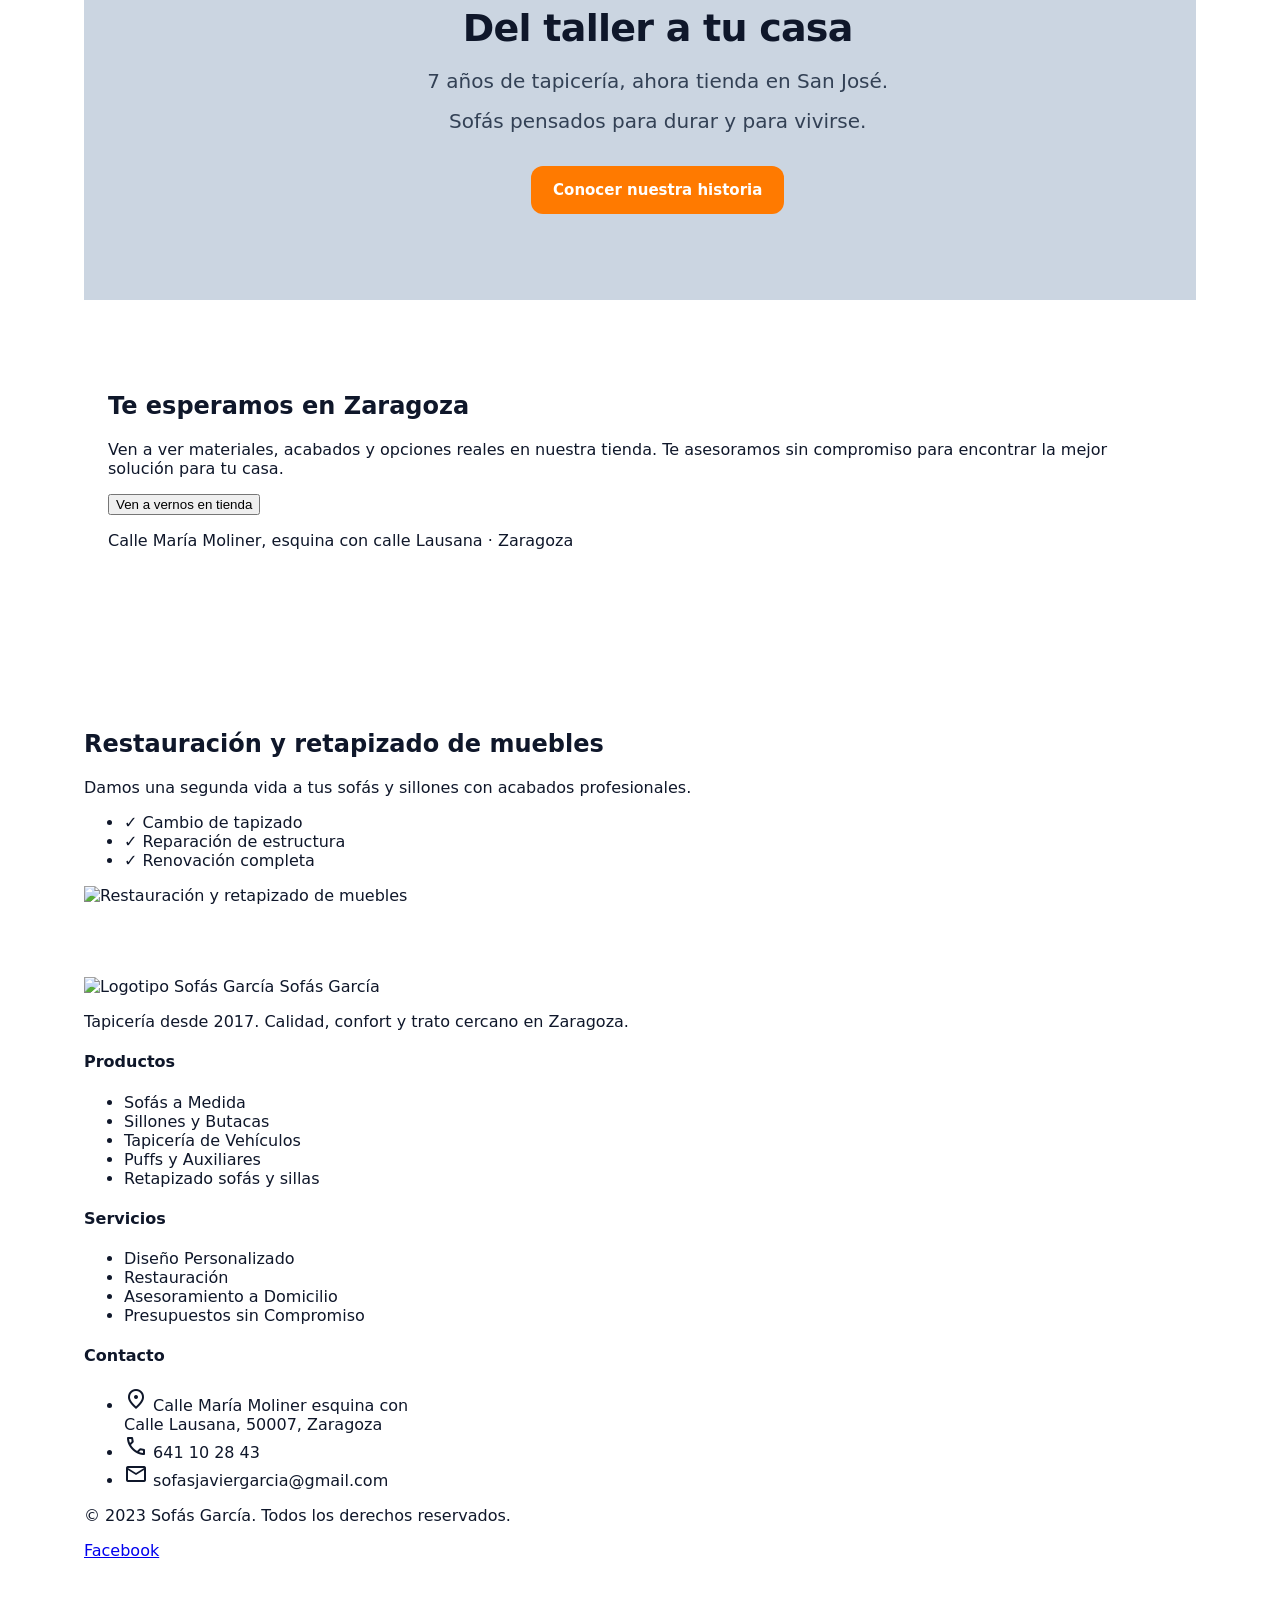
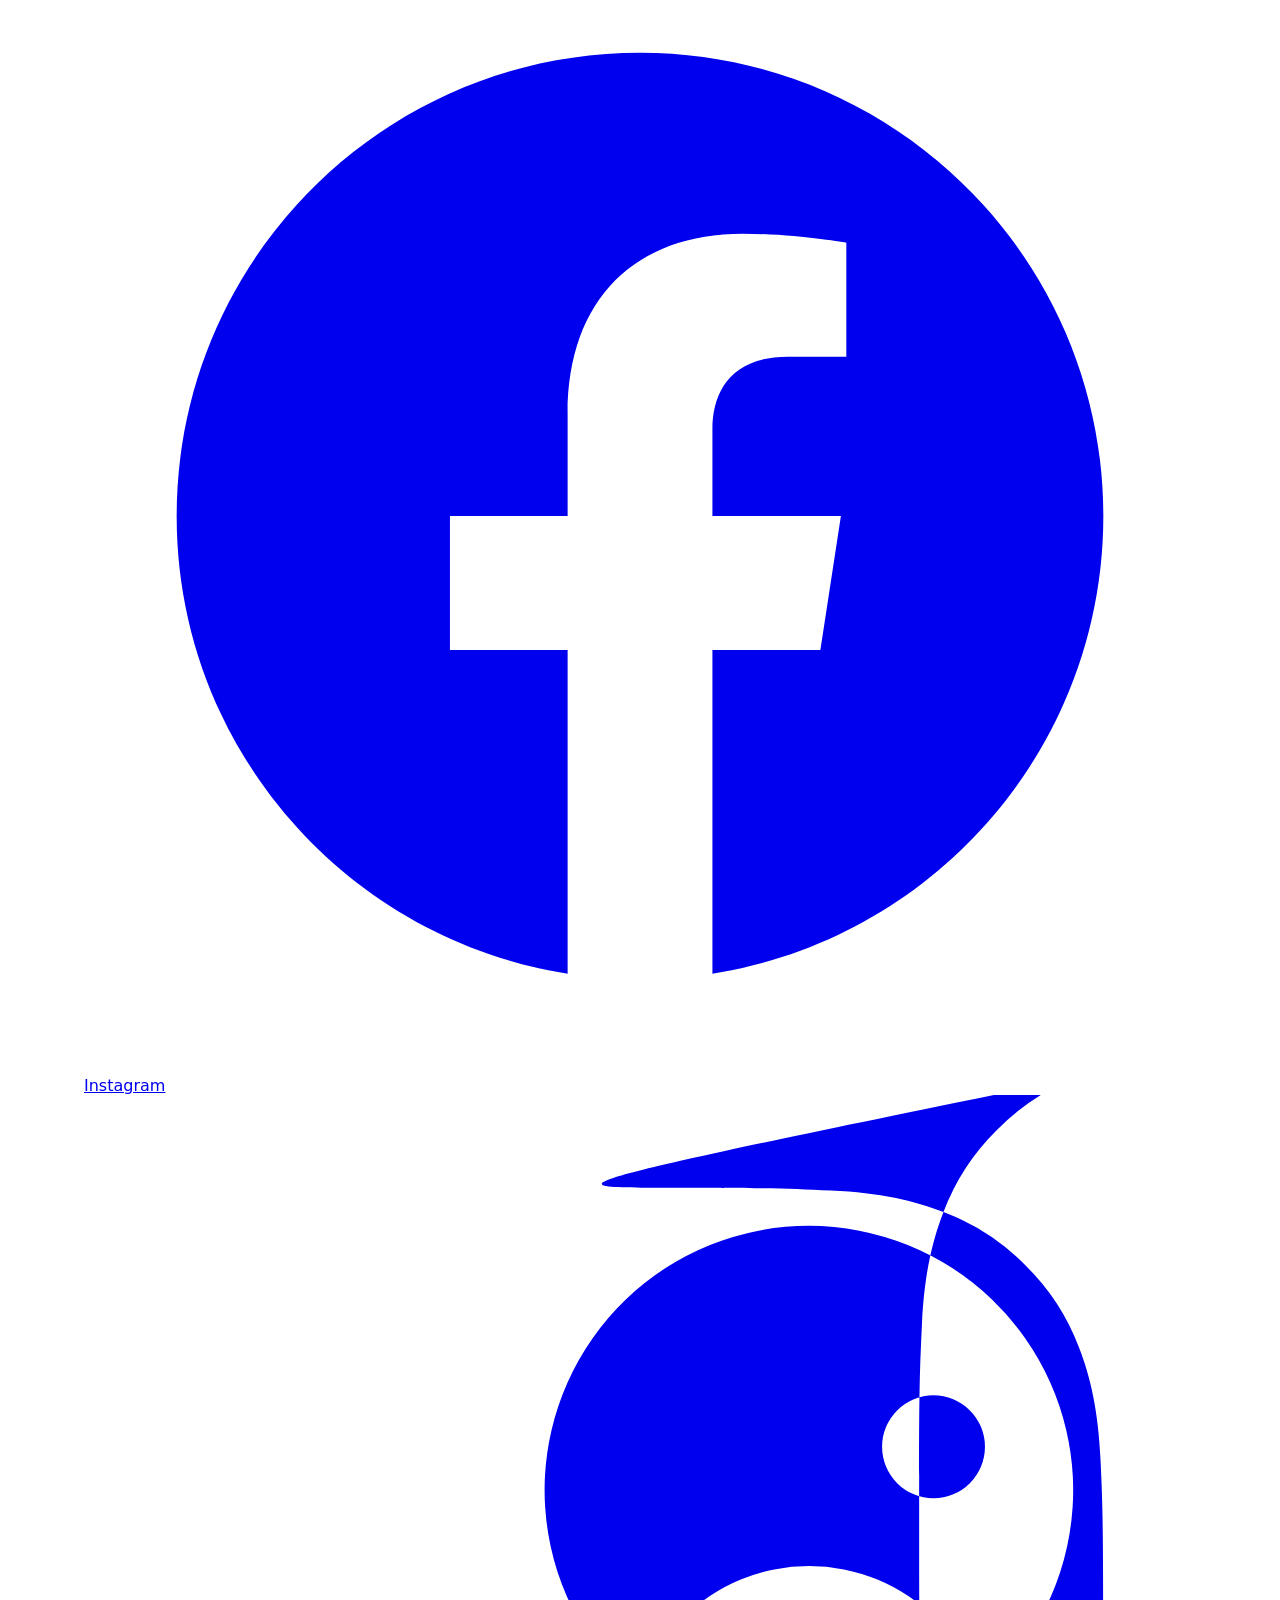
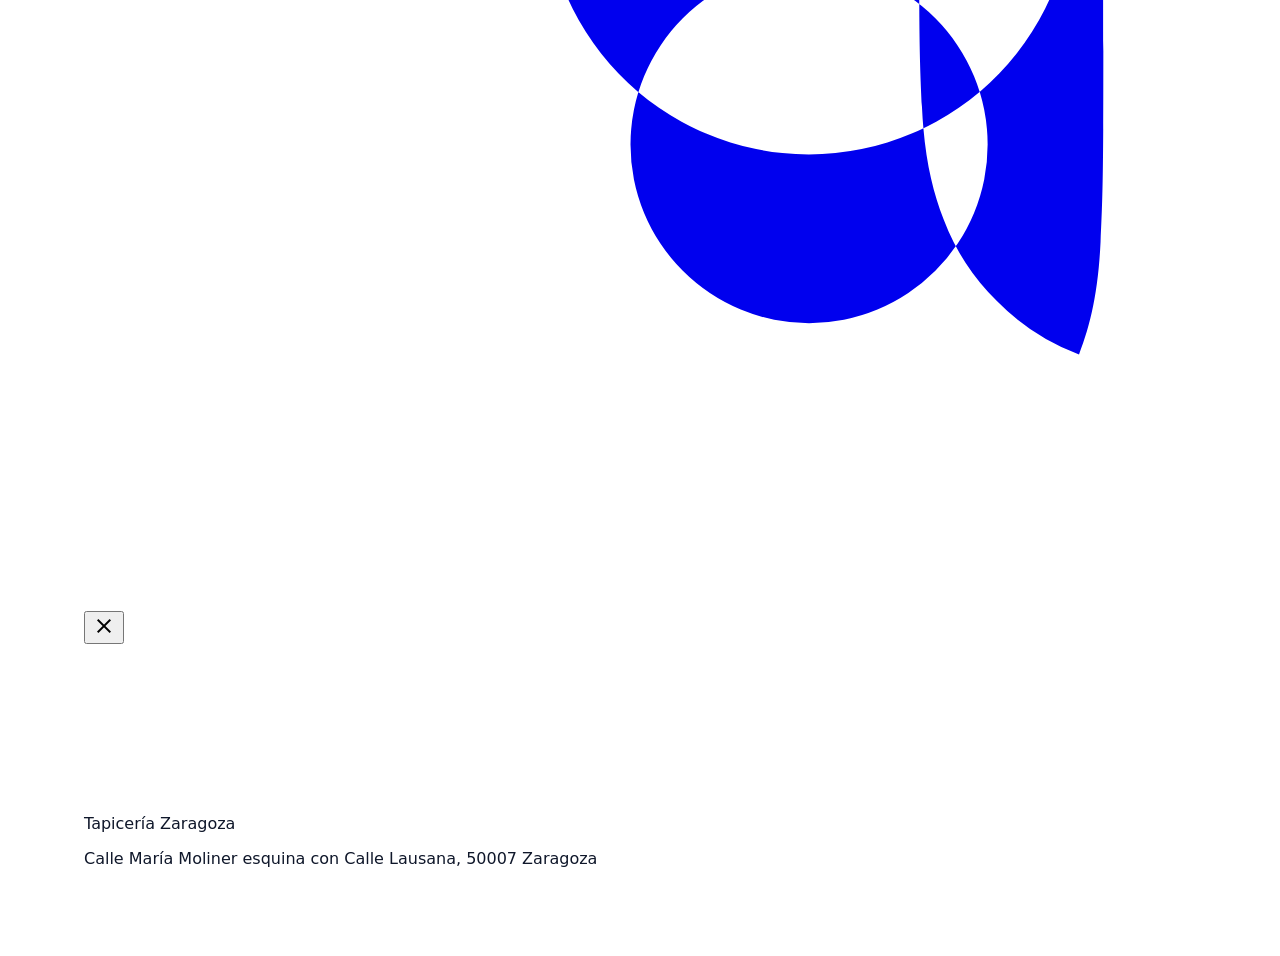
==== commit d9b274f9: "final" ====
--- a/index.html
+++ b/index.html
@@ -52,6 +52,16 @@
                 Diseñamos y fabricamos tu sofá a medida en Zaragoza.<br class="hidden md:block">
                 Ven a verlo y probarlo en nuestra tienda.
             </p>
+
+            <!-- CTA Button -->
+            <a href="https://wa.me/34641102843?text=Hola,%20he%20visto%20vuestra%20web%20y%20quiero%20informaci%C3%B3n%20sobre%20un%20sof%C3%A1." 
+               target="_blank" rel="noopener noreferrer"
+               class="mt-4 mb-10 inline-flex items-center gap-3 px-8 py-4 bg-teal-ral hover:bg-teal-700 text-white font-bold rounded-xl transition-all shadow-lg hover:shadow-xl hover:-translate-y-0.5 active:scale-[0.98]">
+                <svg class="w-6 h-6" viewBox="0 0 24 24" fill="currentColor">
+                    <path d="M17.472 14.382c-.297-.149-1.758-.867-2.03-.967-.273-.099-.471-.148-.67.15-.197.297-.767.966-.94 1.164-.173.199-.347.223-.644.075-.297-.15-1.255-.463-2.39-1.475-.878-.788-1.48-1.761-1.653-2.059-.173-.297-.018-.458.13-.606.134-.133.298-.347.446-.52.149-.174.198-.298.298-.497.099-.198.05-.371-.025-.52-.075-.149-.669-1.612-.916-2.207-.242-.579-.487-.5-.669-.51a12.8 12.8 0 0 0-.57-.01c-.198 0-.52.074-.792.372-.272.297-1.04 1.016-1.04 2.479 0 1.462 1.065 2.875 1.213 3.074.149.198 2.096 3.2 5.077 4.487.709.306 1.262.489 1.694.625.712.227 1.36.195 1.871.118.571-.085 1.758-.719 2.006-1.413.248-.694.248-1.289.173-1.413-.074-.124-.272-.198-.57-.347m-5.421 7.403h-.004a9.87 9.87 0 0 1-5.031-1.378l-.361-.214-3.741.982.998-3.648-.235-.374a9.86 9.86 0 0 1-1.51-5.26c.001-5.45 4.436-9.884 9.888-9.884 2.64 0 5.122 1.03 6.988 2.898a9.825 9.825 0 0 1 2.893 6.994c-.003 5.45-4.437 9.884-9.885 9.884m8.413-18.297A11.815 11.815 0 0 0 12.05 0C5.495 0 .16 5.335.157 11.892c0 2.096.547 4.142 1.588 5.945L.057 24l6.305-1.654a11.882 11.882 0 0 0 5.683 1.448h.005c6.554 0 11.89-5.335 11.893-11.893a11.821 11.821 0 0 0-3.48-8.413Z"/>
+                </svg>
+                Pedir presupuesto por WhatsApp
+            </a>
 
             <div class="hero-claims">
                 <div class="hero-claim">
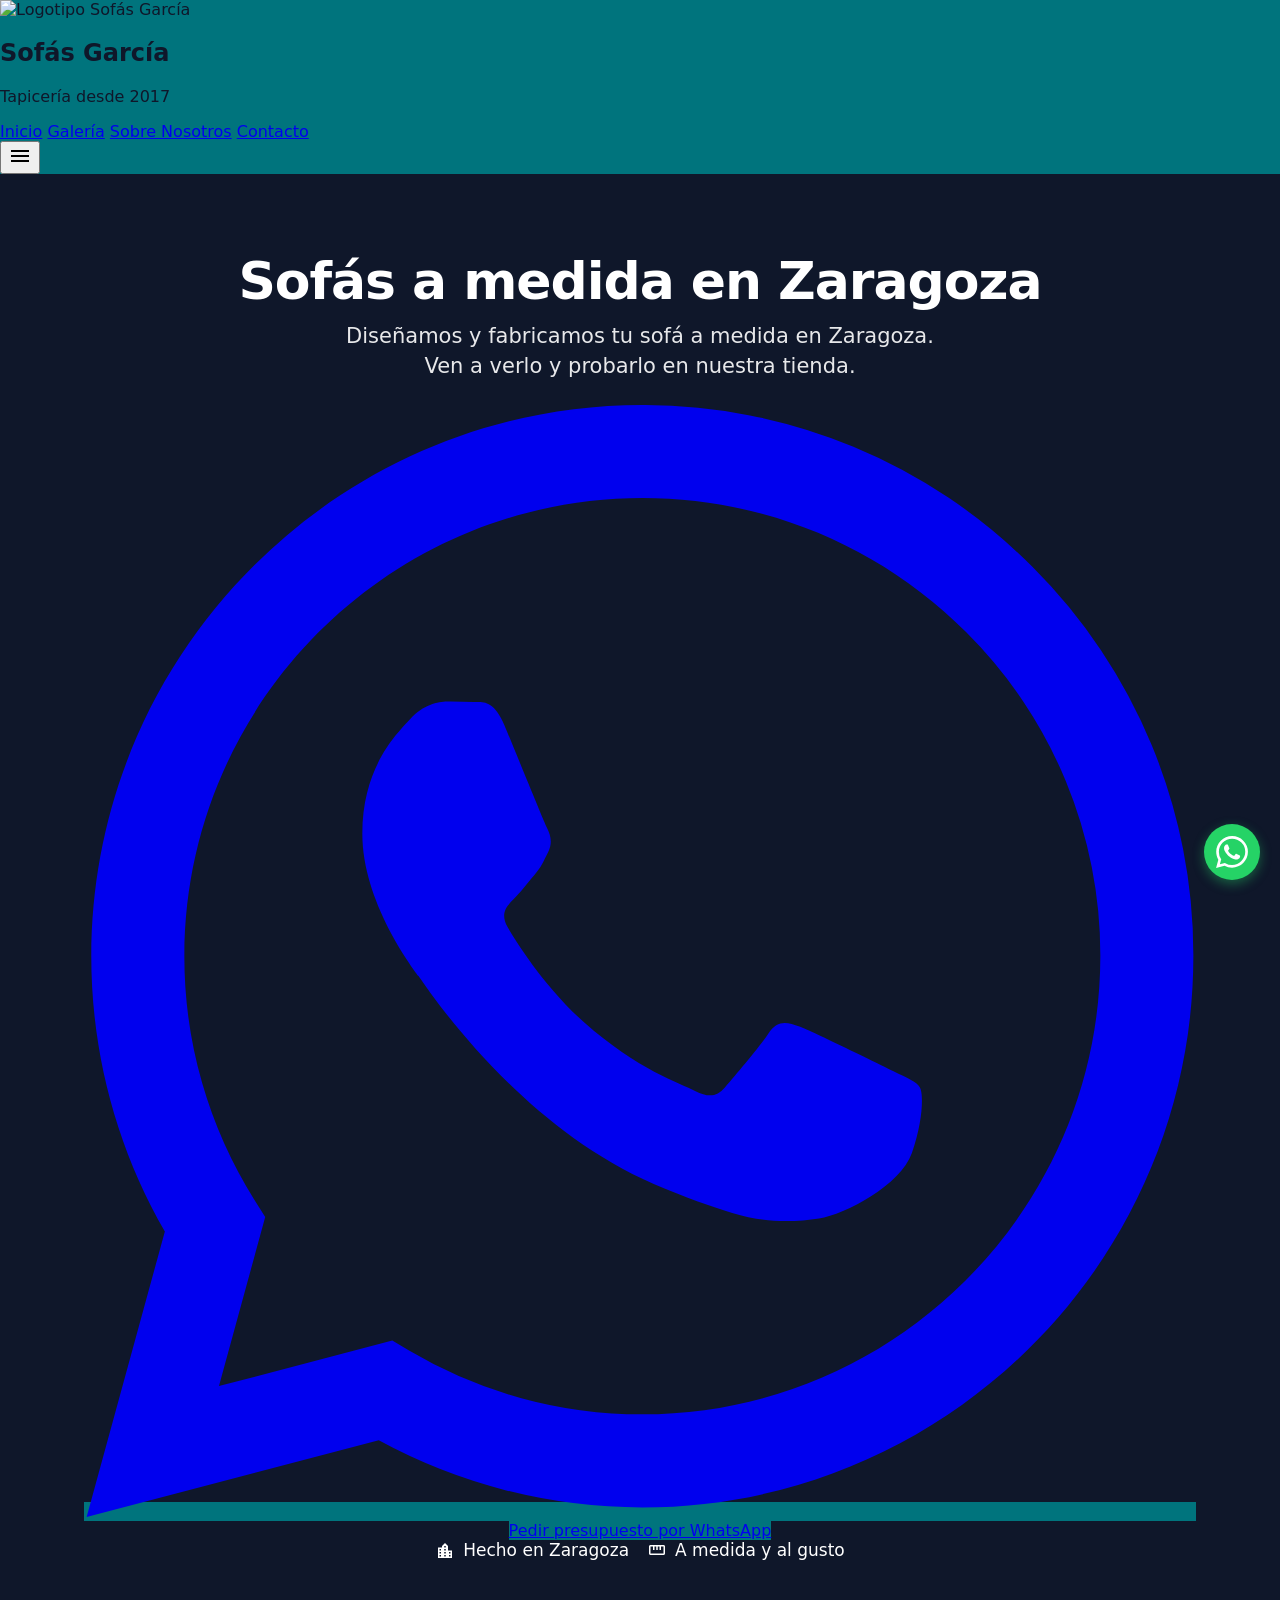
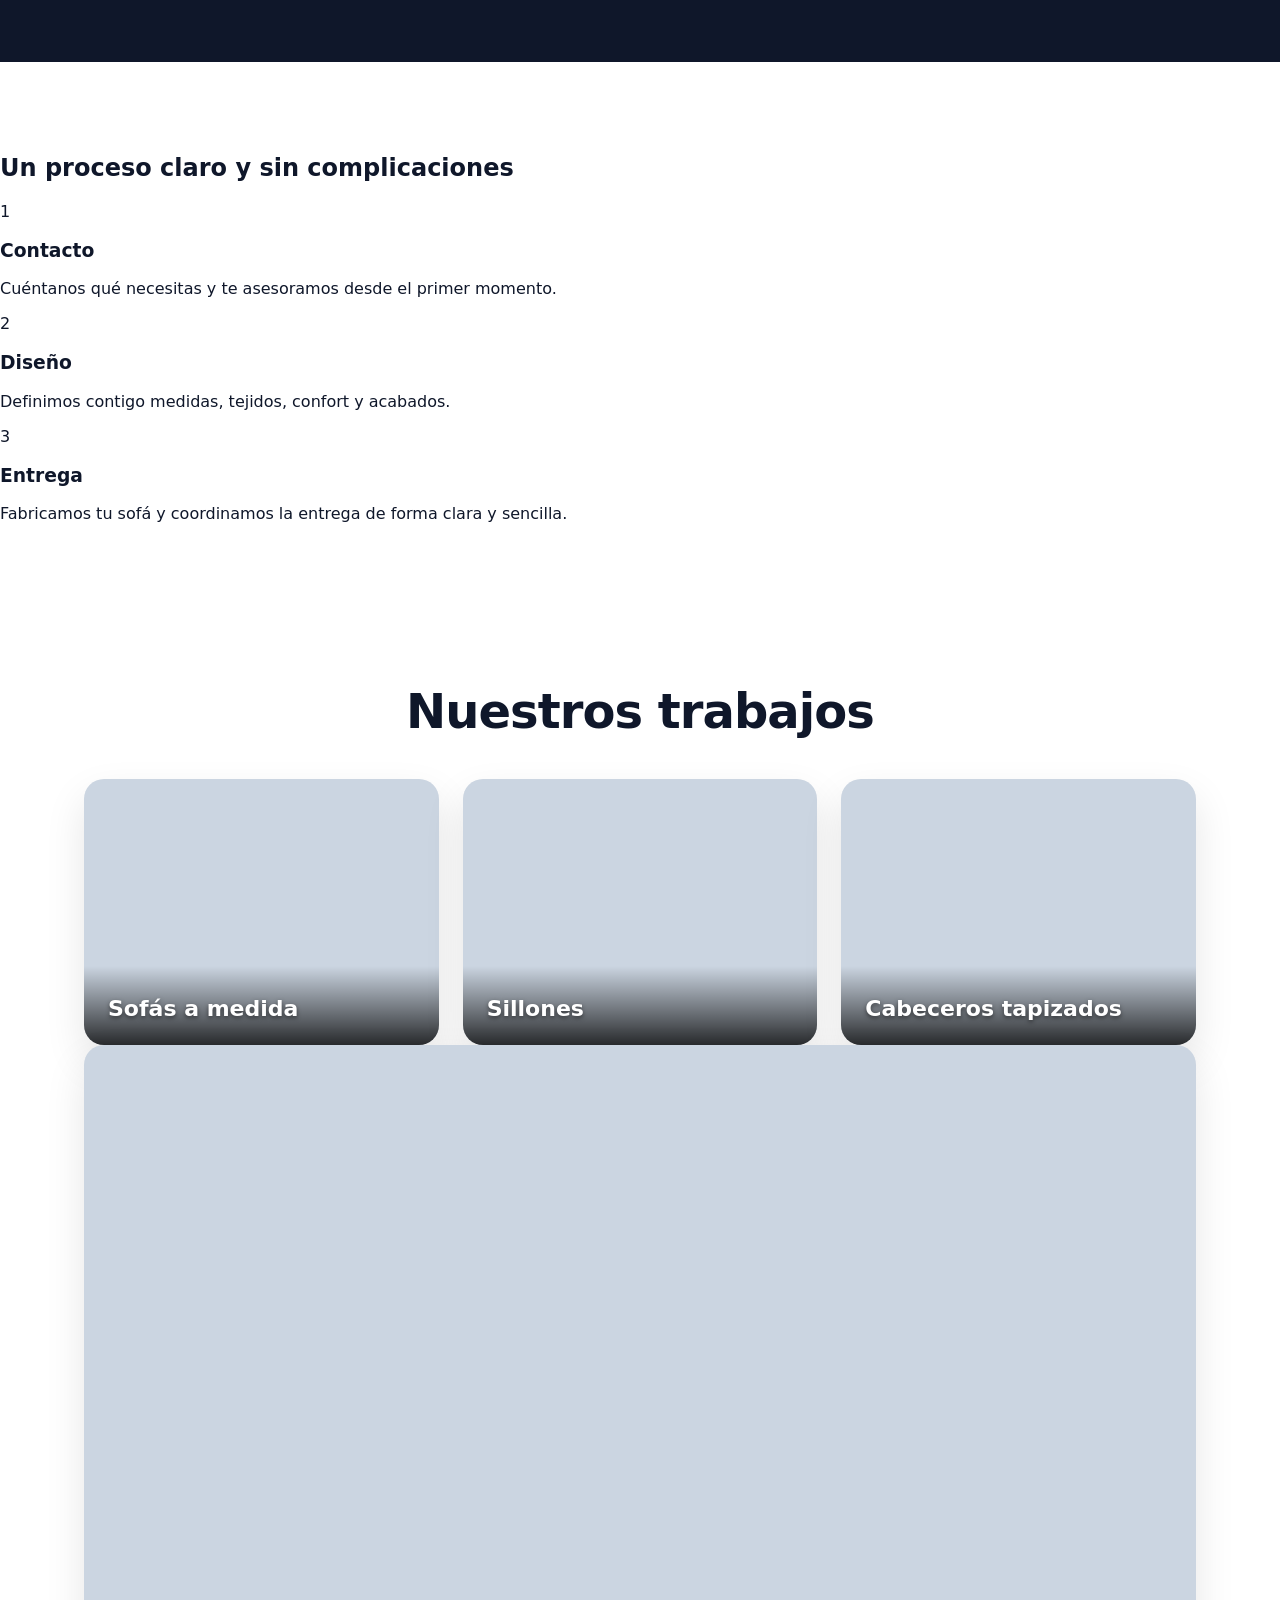
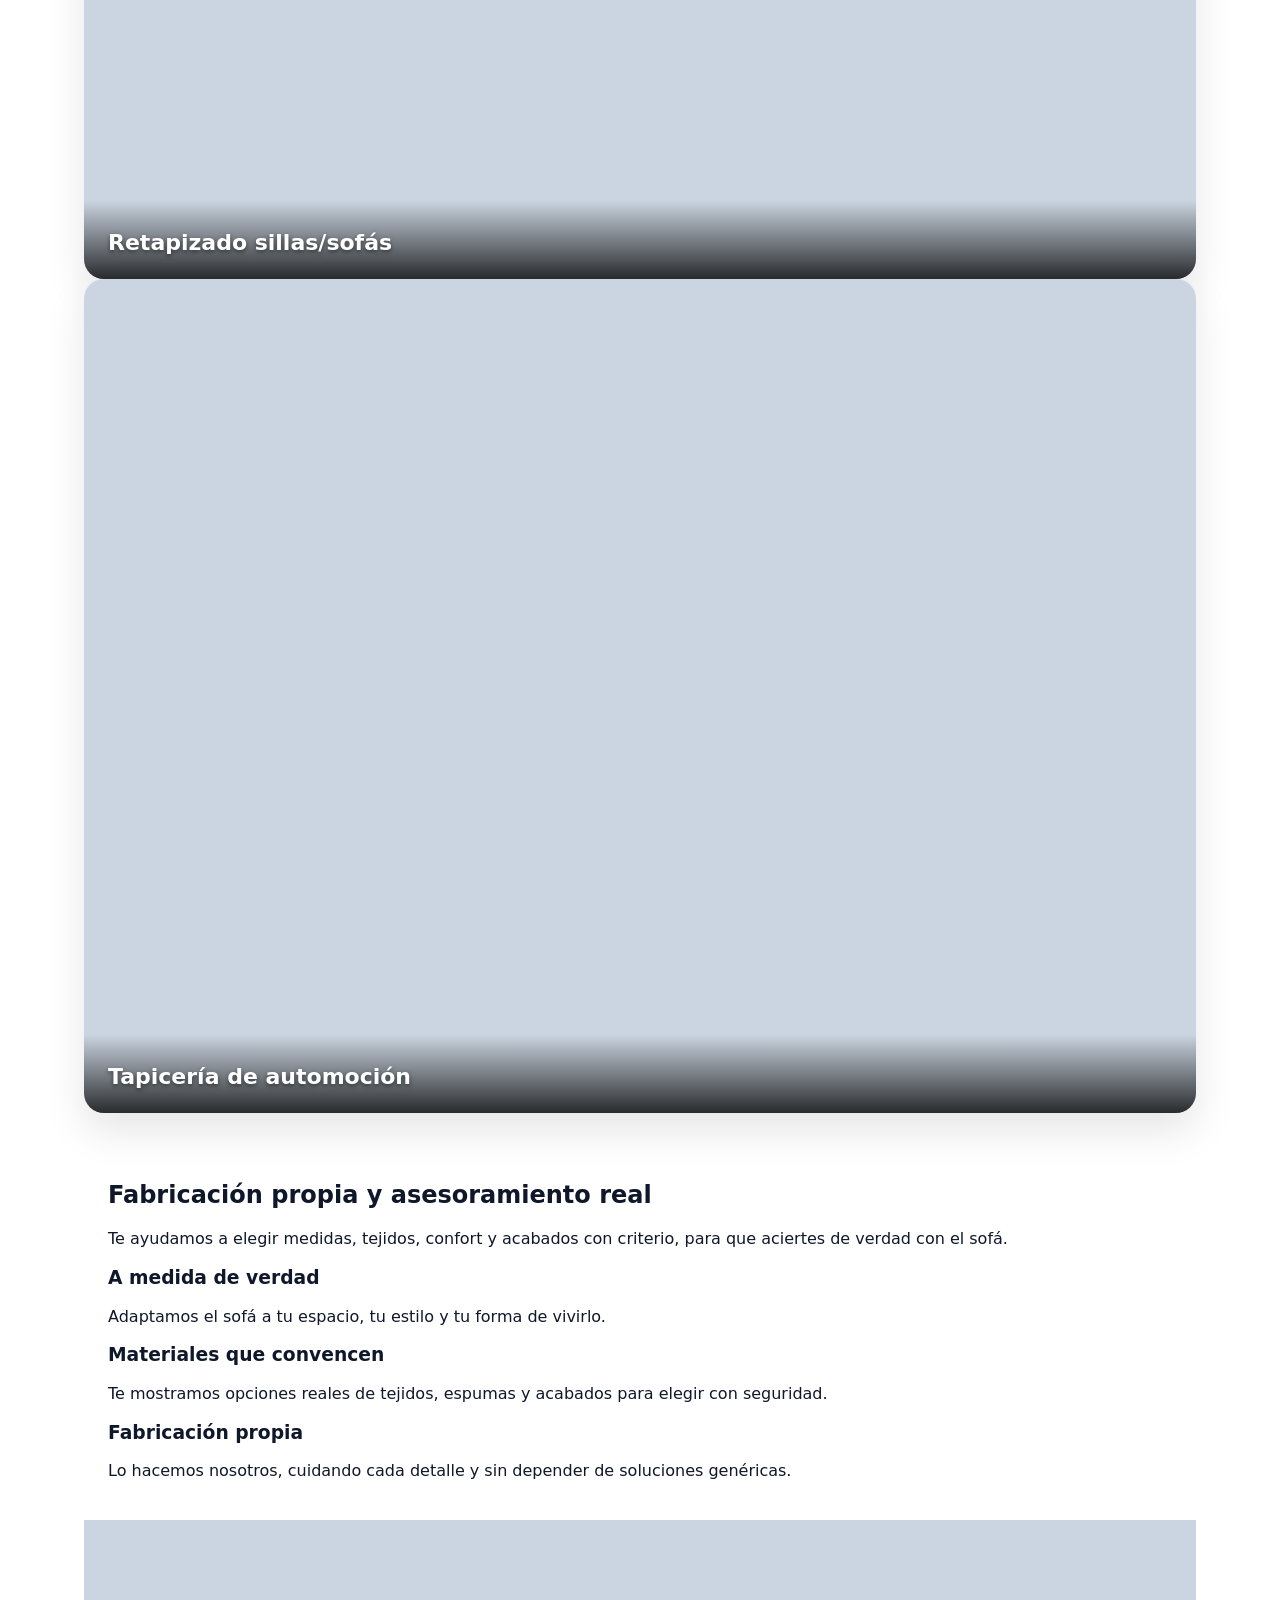
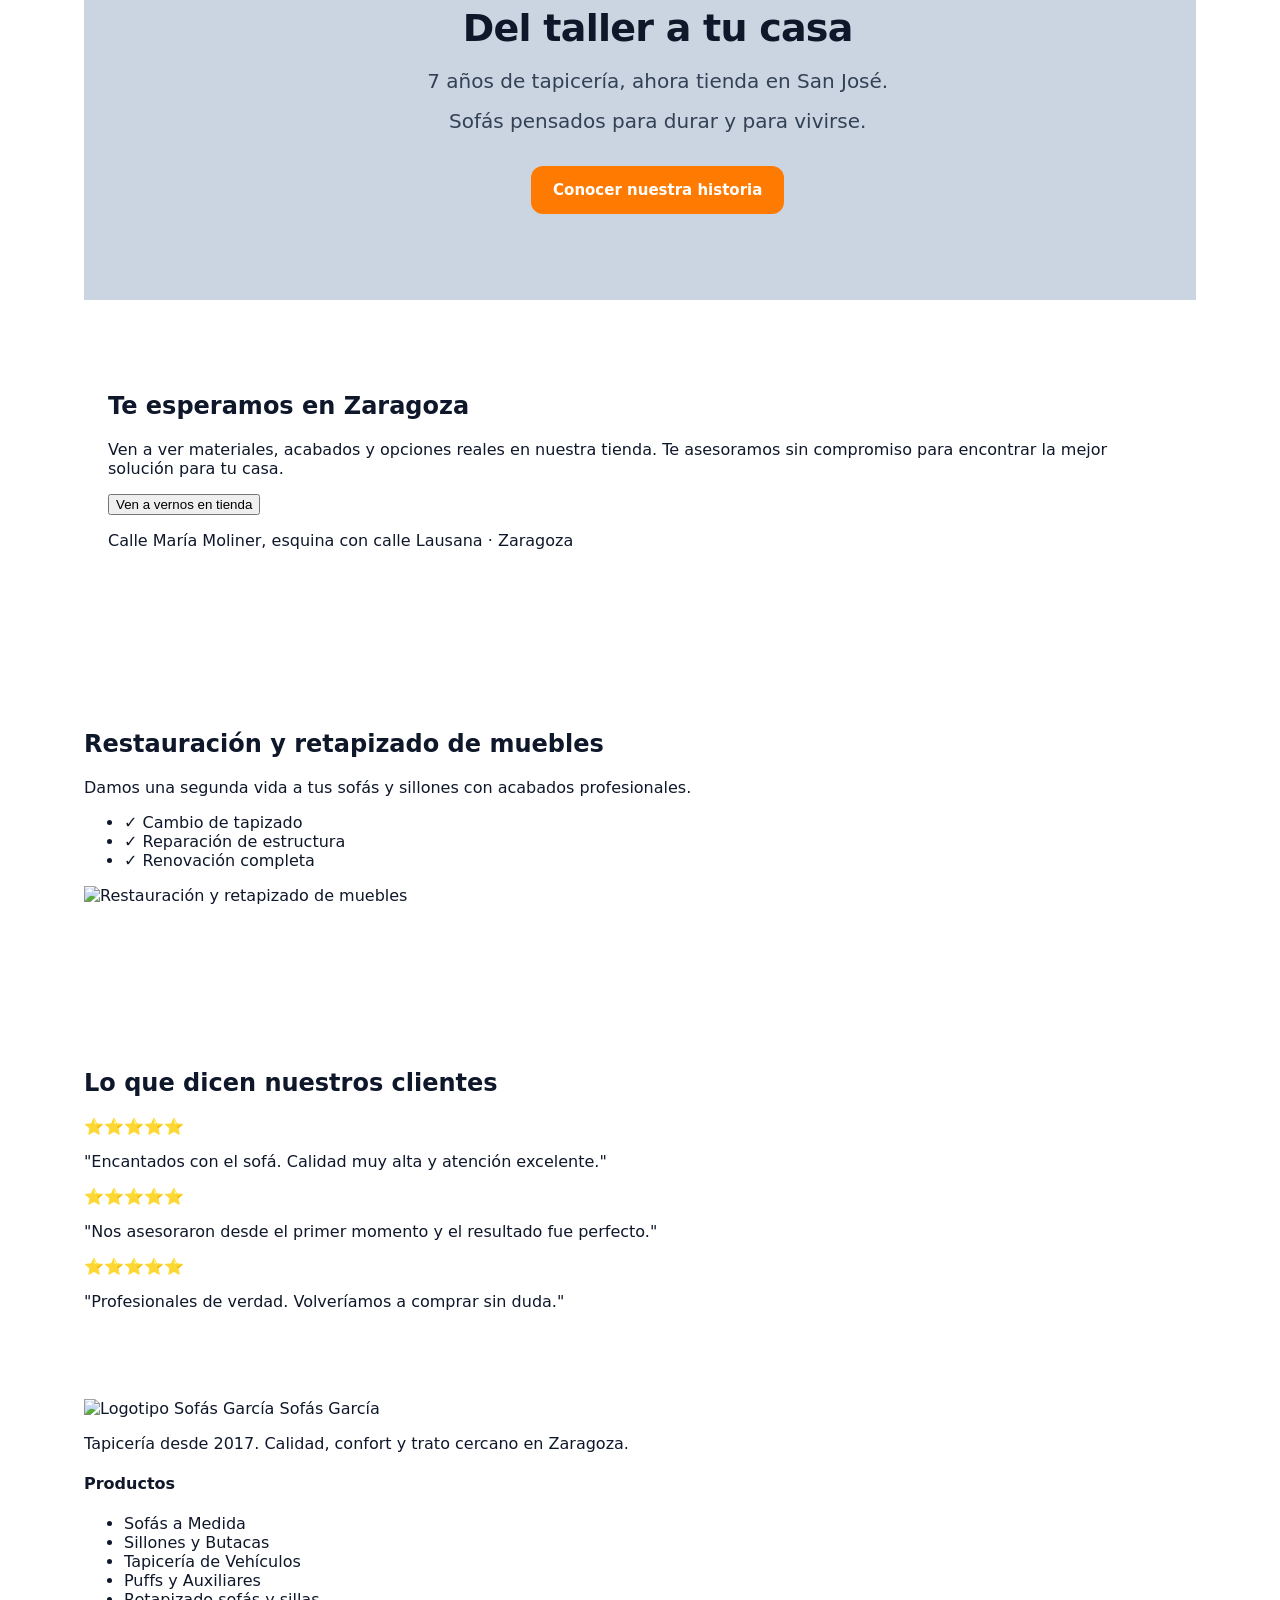
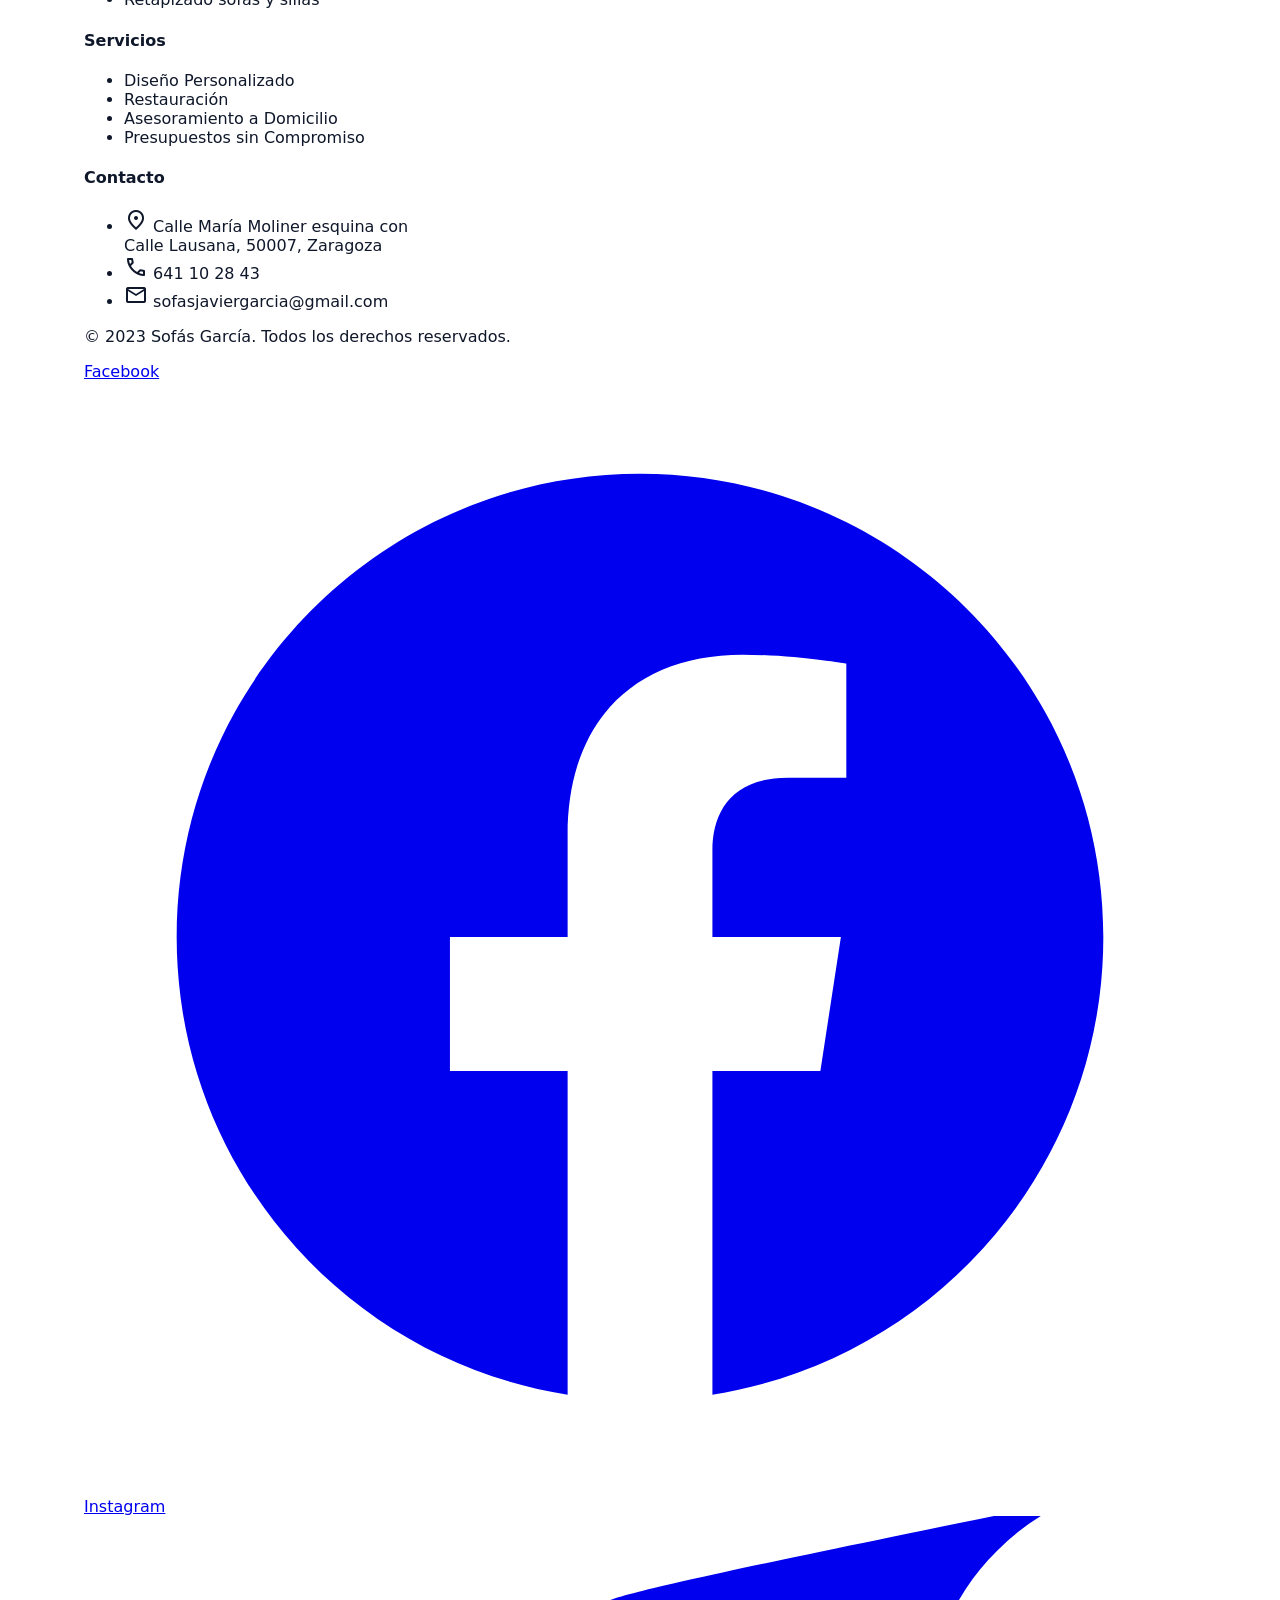
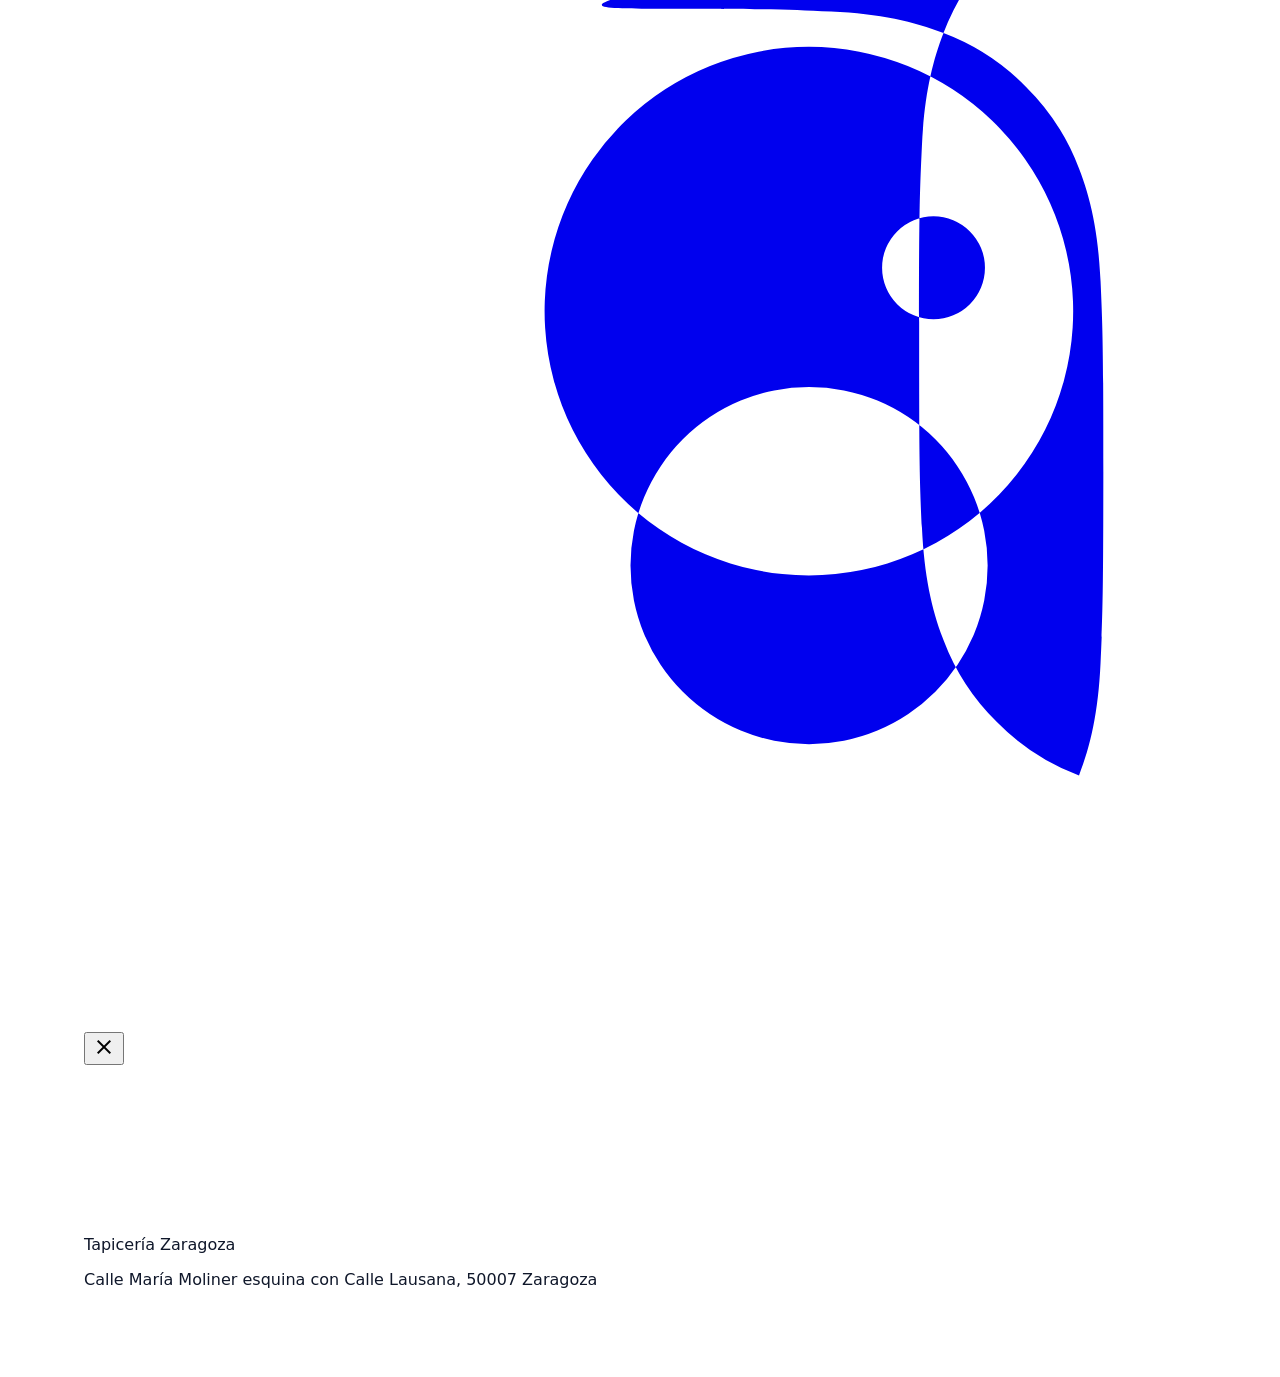
==== commit 65dccdfa: "valoraciones" ====
--- a/index.html
+++ b/index.html
@@ -232,8 +232,39 @@
                 </div>
             </section>
 
-
-            <footer class="bg-[#0f172a] pt-16 pb-8">
+    <!-- Seccion de Reseñas -->
+    <section class="py-16 md:py-24 bg-[#f9f9f9] border-y border-gray-100">
+        <div class="max-w-6xl mx-auto px-4 text-center">
+            <h2 class="text-3xl md:text-4xl font-semibold mb-12 text-[#222]">
+                Lo que dicen nuestros clientes
+            </h2>
+            <div class="grid grid-cols-1 md:grid-cols-3 gap-8 text-left">
+                <!-- Reseña 1 -->
+                <div class="bg-white p-8 rounded-2xl shadow-sm border border-gray-100 flex flex-col items-center text-center transition-all hover:shadow-md">
+                    <div class="text-[#ff7a00] mb-4 text-xl">⭐⭐⭐⭐⭐</div>
+                    <p class="text-[#444] leading-relaxed text-lg">
+                        "Encantados con el sofá. Calidad muy alta y atención excelente."
+                    </p>
+                </div>
+                <!-- Reseña 2 -->
+                <div class="bg-white p-8 rounded-2xl shadow-sm border border-gray-100 flex flex-col items-center text-center transition-all hover:shadow-md">
+                    <div class="text-[#ff7a00] mb-4 text-xl">⭐⭐⭐⭐⭐</div>
+                    <p class="text-[#444] leading-relaxed text-lg">
+                        "Nos asesoraron desde el primer momento y el resultado fue perfecto."
+                    </p>
+                </div>
+                <!-- Reseña 3 -->
+                <div class="bg-white p-8 rounded-2xl shadow-sm border border-gray-100 flex flex-col items-center text-center transition-all hover:shadow-md">
+                    <div class="text-[#ff7a00] mb-4 text-xl">⭐⭐⭐⭐⭐</div>
+                    <p class="text-[#444] leading-relaxed text-lg">
+                        "Profesionales de verdad. Volveríamos a comprar sin duda."
+                    </p>
+                </div>
+            </div>
+        </div>
+    </section>
+
+    <footer class="bg-[#0f172a] pt-16 pb-8">
                 <div class="max-w-[1280px] mx-auto px-4 sm:px-6 lg:px-8">
                     <div class="grid grid-cols-1 md:grid-cols-2 lg:grid-cols-4 gap-10 mb-12">
                         <div class="flex flex-col gap-4">
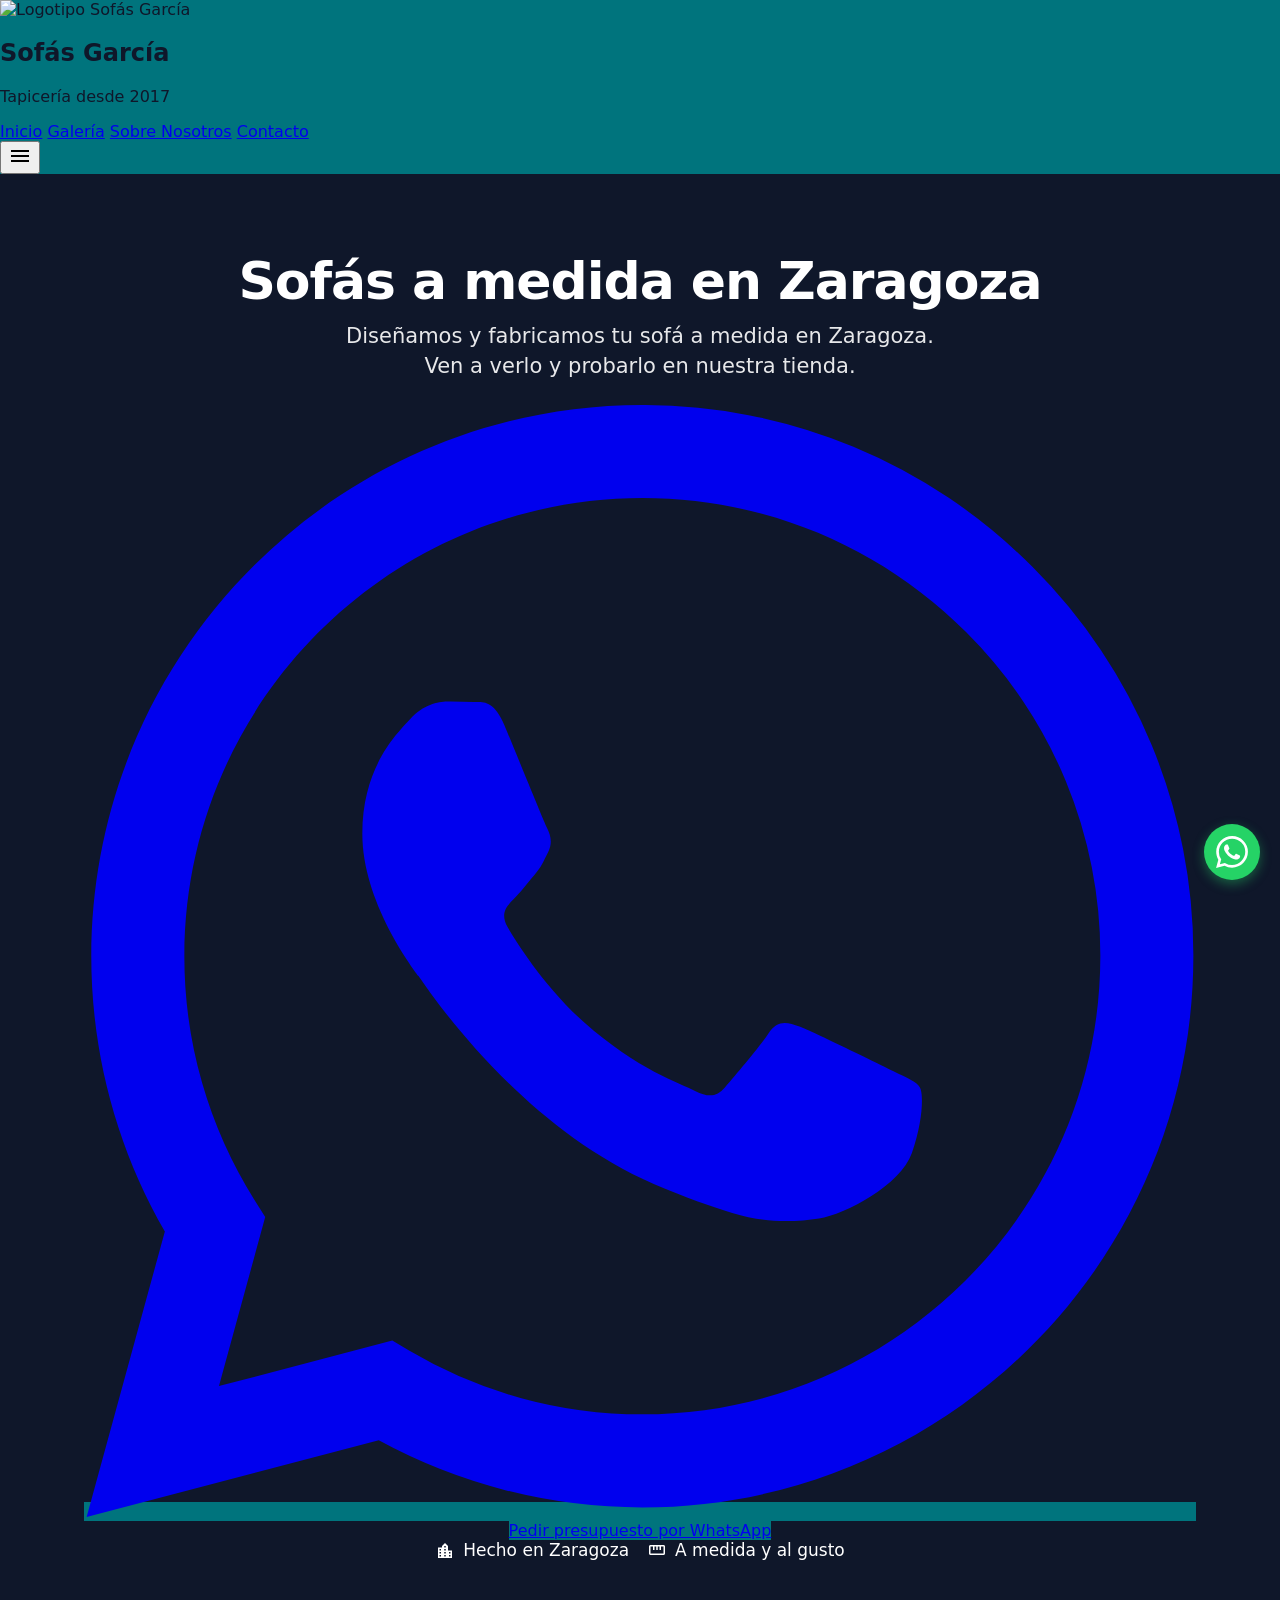
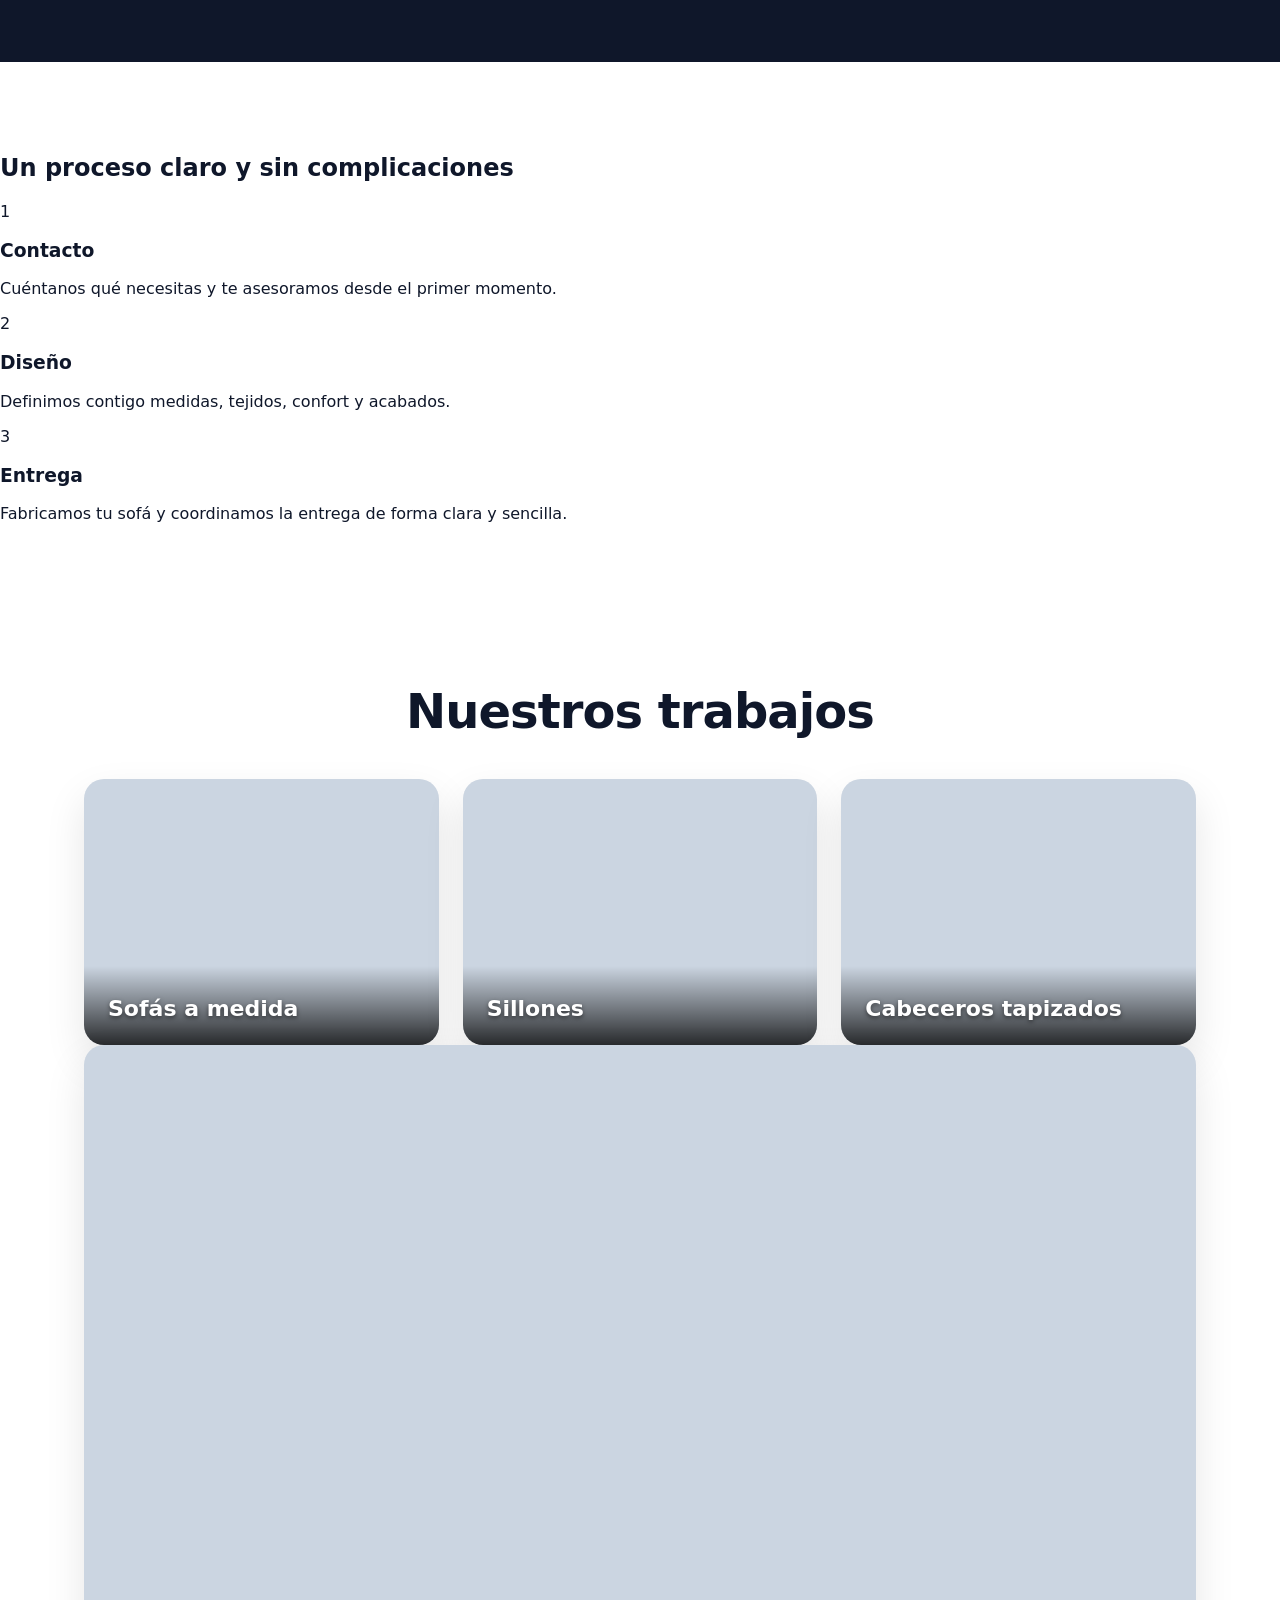
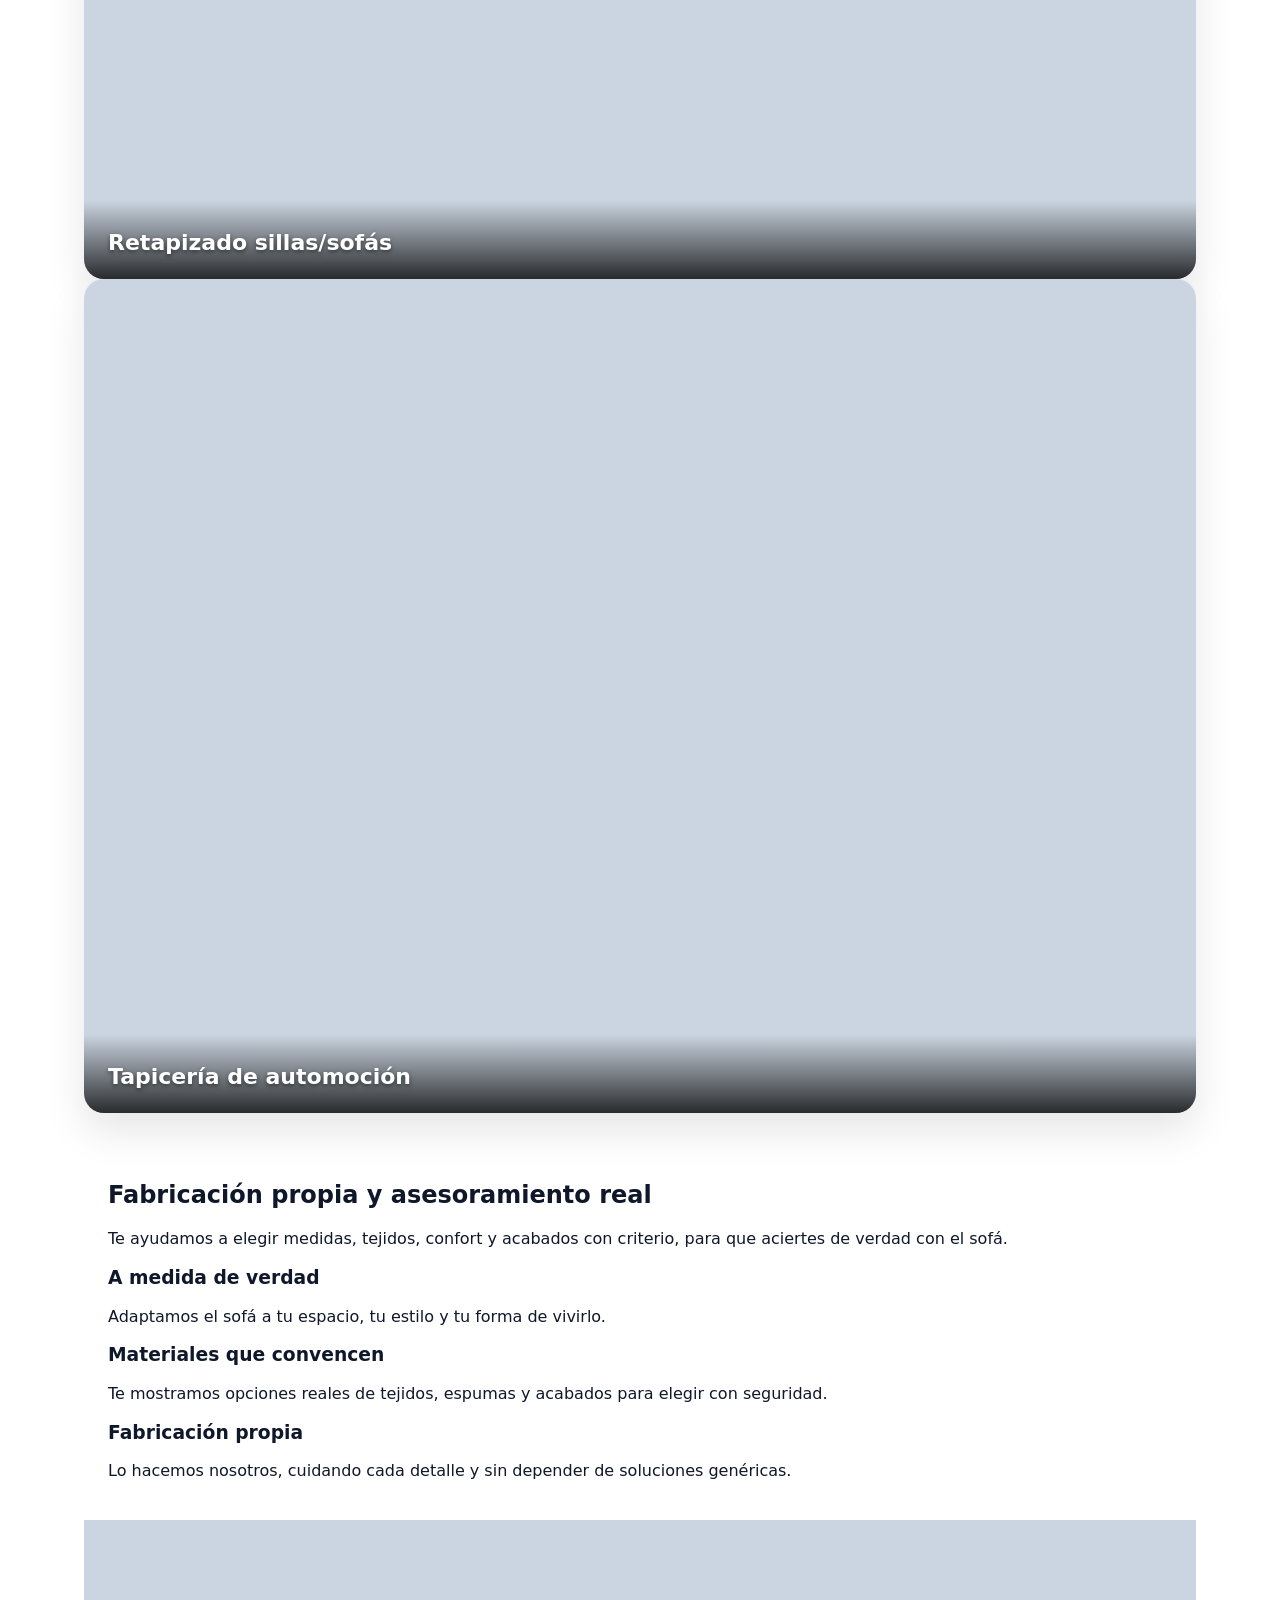
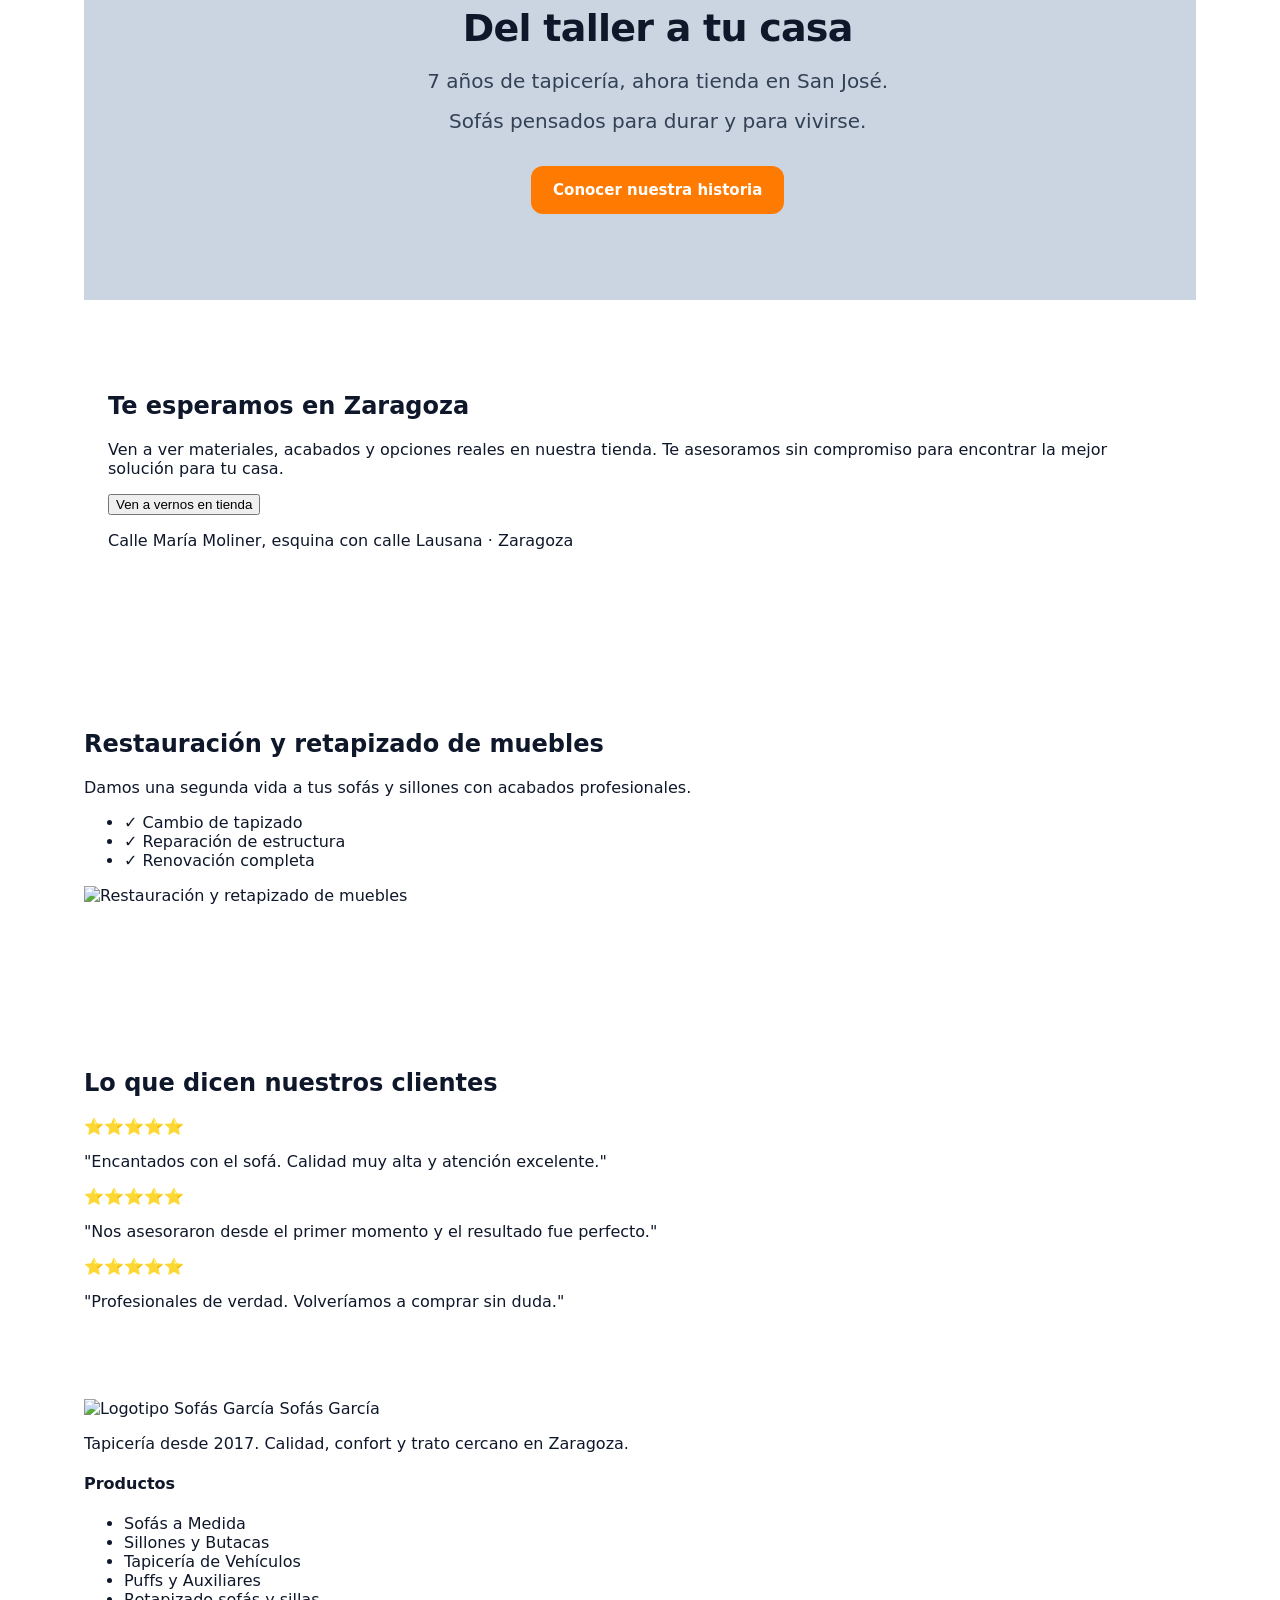
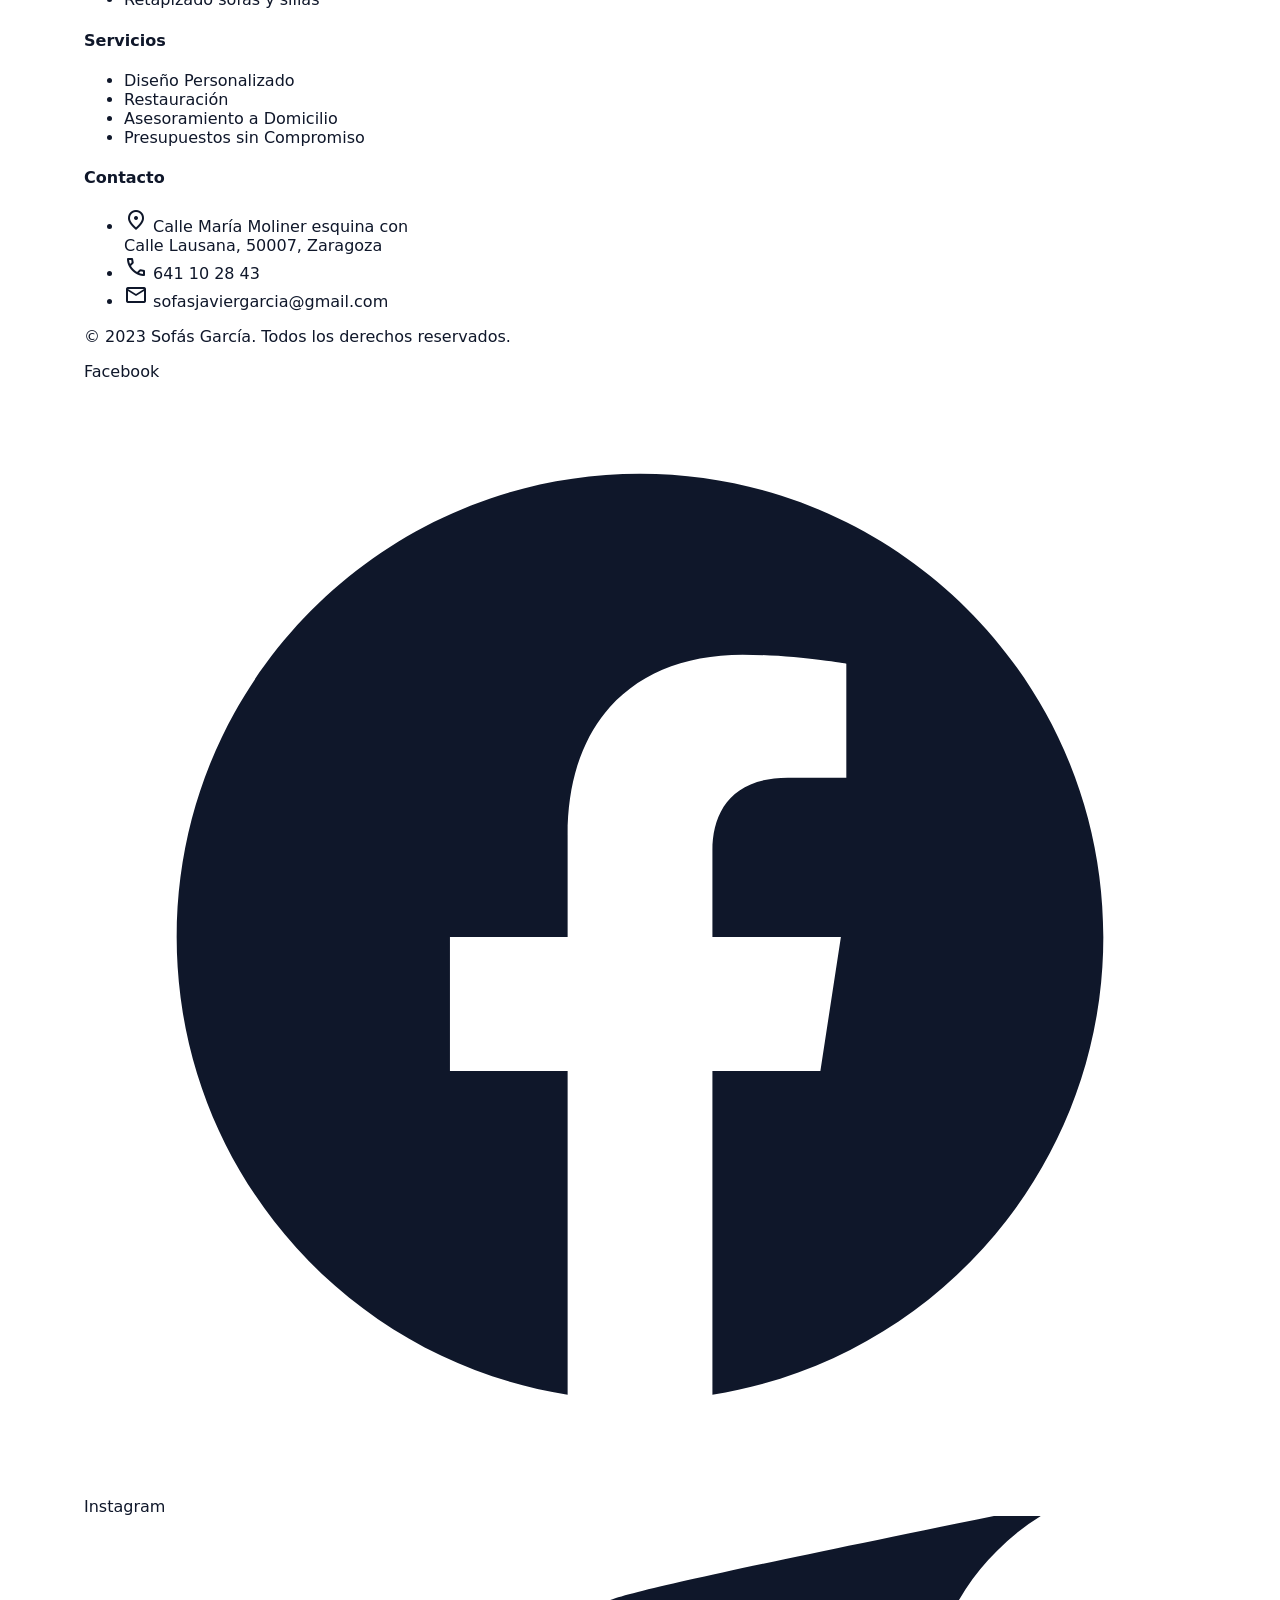
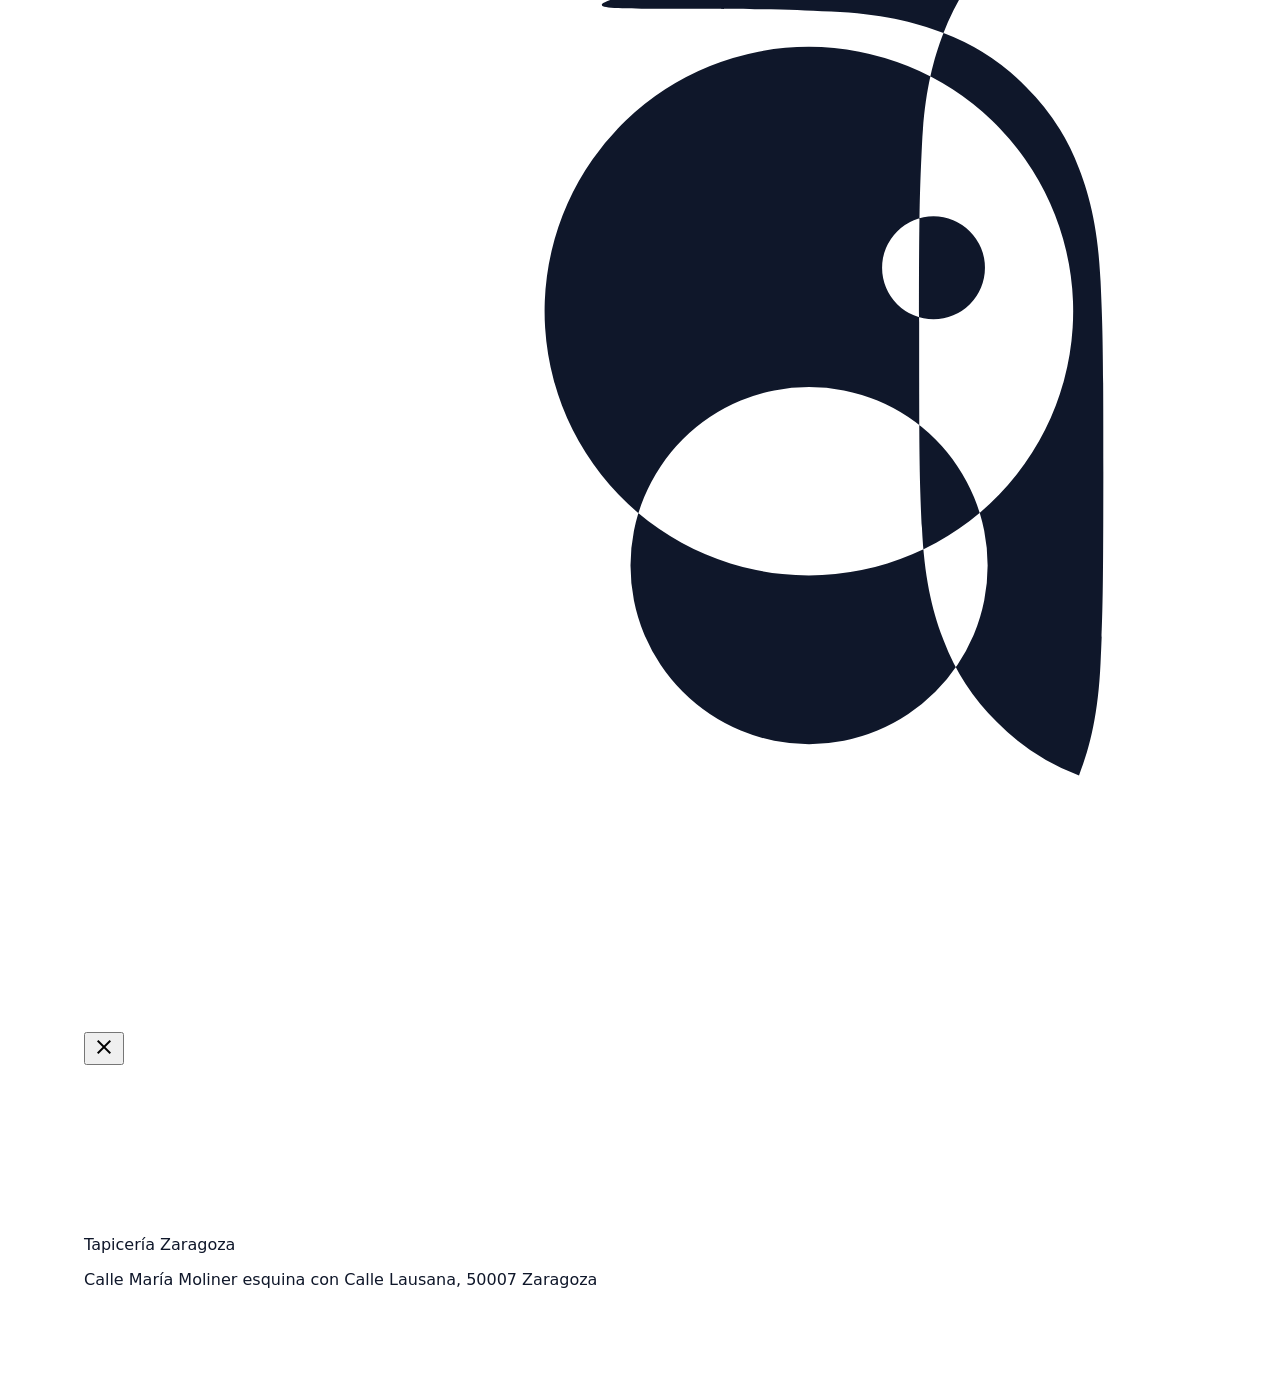
==== commit fc15a1b9: "pie de pagina" ====
--- a/index.html
+++ b/index.html
@@ -233,30 +233,30 @@
             </section>
 
     <!-- Seccion de Reseñas -->
-    <section class="py-16 md:py-24 bg-[#f9f9f9] border-y border-gray-100">
+    <section class="py-12 md:py-16 bg-[#f9f9f9] border-y border-gray-100">
         <div class="max-w-6xl mx-auto px-4 text-center">
-            <h2 class="text-3xl md:text-4xl font-semibold mb-12 text-[#222]">
+            <h2 class="text-2xl md:text-3xl font-semibold mb-8 text-[#222]">
                 Lo que dicen nuestros clientes
             </h2>
-            <div class="grid grid-cols-1 md:grid-cols-3 gap-8 text-left">
+            <div class="grid grid-cols-1 md:grid-cols-3 gap-6">
                 <!-- Reseña 1 -->
-                <div class="bg-white p-8 rounded-2xl shadow-sm border border-gray-100 flex flex-col items-center text-center transition-all hover:shadow-md">
-                    <div class="text-[#ff7a00] mb-4 text-xl">⭐⭐⭐⭐⭐</div>
-                    <p class="text-[#444] leading-relaxed text-lg">
+                <div class="bg-white p-6 md:p-7 rounded-2xl shadow-sm border border-gray-100 flex flex-col items-center text-center transition-all hover:shadow-md">
+                    <div class="text-[#ff7a00] mb-3 text-lg">⭐⭐⭐⭐⭐</div>
+                    <p class="text-[#444] leading-relaxed text-[17px]">
                         "Encantados con el sofá. Calidad muy alta y atención excelente."
                     </p>
                 </div>
                 <!-- Reseña 2 -->
-                <div class="bg-white p-8 rounded-2xl shadow-sm border border-gray-100 flex flex-col items-center text-center transition-all hover:shadow-md">
-                    <div class="text-[#ff7a00] mb-4 text-xl">⭐⭐⭐⭐⭐</div>
-                    <p class="text-[#444] leading-relaxed text-lg">
+                <div class="bg-white p-6 md:p-7 rounded-2xl shadow-sm border border-gray-100 flex flex-col items-center text-center transition-all hover:shadow-md">
+                    <div class="text-[#ff7a00] mb-3 text-lg">⭐⭐⭐⭐⭐</div>
+                    <p class="text-[#444] leading-relaxed text-[17px]">
                         "Nos asesoraron desde el primer momento y el resultado fue perfecto."
                     </p>
                 </div>
                 <!-- Reseña 3 -->
-                <div class="bg-white p-8 rounded-2xl shadow-sm border border-gray-100 flex flex-col items-center text-center transition-all hover:shadow-md">
-                    <div class="text-[#ff7a00] mb-4 text-xl">⭐⭐⭐⭐⭐</div>
-                    <p class="text-[#444] leading-relaxed text-lg">
+                <div class="bg-white p-6 md:p-7 rounded-2xl shadow-sm border border-gray-100 flex flex-col items-center text-center transition-all hover:shadow-md">
+                    <div class="text-[#ff7a00] mb-3 text-lg">⭐⭐⭐⭐⭐</div>
+                    <p class="text-[#444] leading-relaxed text-[17px]">
                         "Profesionales de verdad. Volveríamos a comprar sin duda."
                     </p>
                 </div>
@@ -264,13 +264,13 @@
         </div>
     </section>
 
-    <footer class="bg-[#0f172a] pt-16 pb-8">
+    <footer class="bg-[#0f172a] pt-10 pb-6">
                 <div class="max-w-[1280px] mx-auto px-4 sm:px-6 lg:px-8">
-                    <div class="grid grid-cols-1 md:grid-cols-2 lg:grid-cols-4 gap-10 mb-12">
-                        <div class="flex flex-col gap-4">
+                    <div class="grid grid-cols-1 md:grid-cols-2 lg:grid-cols-4 gap-8 mb-8">
+                        <div class="flex flex-col gap-3">
                             <div class="flex items-center gap-3 text-white">
                                 <img src="https://res.cloudinary.com/dhdphvgqe/image/upload/f_auto,q_auto/web-home-logotipo-menu-navegador_v2"
-                                    alt="Logotipo Sofás García" class="h-10 w-auto object-contain">
+                                    alt="Logotipo Sofás García" class="h-9 w-auto object-contain">
                                 <span class="text-lg font-bold">Sofás García</span>
                             </div>
                             <p class="text-sm text-gray-400 leading-relaxed">
@@ -278,8 +278,8 @@
                             </p>
                         </div>
                         <div>
-                            <h4 class="font-bold text-white mb-4">Productos</h4>
-                            <ul class="space-y-2 text-sm text-gray-400">
+                            <h4 class="font-bold text-white mb-2.5">Productos</h4>
+                            <ul class="space-y-1.5 text-sm text-gray-400">
                                 <li>Sofás a Medida</li>
                                 <li>Sillones y Butacas</li>
                                 <li>Tapicería de Vehículos</li>
@@ -288,8 +288,8 @@
                             </ul>
                         </div>
                         <div>
-                            <h4 class="font-bold text-white mb-4">Servicios</h4>
-                            <ul class="space-y-2 text-sm text-gray-400">
+                            <h4 class="font-bold text-white mb-2.5">Servicios</h4>
+                            <ul class="space-y-1.5 text-sm text-gray-400">
                                 <li>Diseño Personalizado</li>
                                 <li>Restauración</li>
                                 <li>Asesoramiento a Domicilio</li>
@@ -297,8 +297,8 @@
                             </ul>
                         </div>
                         <div>
-                            <h4 class="font-bold text-white mb-4">Contacto</h4>
-                            <ul class="space-y-3 text-sm text-gray-400">
+                            <h4 class="font-bold text-white mb-2.5">Contacto</h4>
+                            <ul class="space-y-2 text-sm text-gray-400">
                                 <li class="flex items-start gap-3">
                                     <span class="material-symbols-outlined text-white text-lg mt-0.5">location_on</span>
                                     <span>Calle María Moliner esquina con<br />Calle Lausana, 50007, Zaragoza</span>
@@ -317,22 +317,22 @@
                     <div class="border-t border-gray-800 pt-6 flex flex-col md:flex-row justify-between items-center gap-4">
                         <p class="text-xs text-gray-500">© 2023 Sofás García. Todos los derechos reservados.</p>
                         <div class="flex gap-4">
-                            <a class="text-gray-500 hover:text-white transition-colors" href="#">
+                            <span class="text-gray-500 cursor-default" title="Facebook">
                                 <span class="sr-only">Facebook</span>
                                 <svg aria-hidden="true" class="h-5 w-5" fill="currentColor" viewBox="0 0 24 24">
                                     <path clip-rule="evenodd"
                                         d="M22 12c0-5.523-4.477-10-10-10S2 6.477 2 12c0 4.991 3.657 9.128 8.438 9.878v-6.987h-2.54V12h2.54V9.797c0-2.506 1.492-3.89 3.777-3.89 1.094 0 2.238.195 2.238.195v2.46h-1.26c-1.243 0-1.63.771-1.63 1.562V12h2.773l-.443 2.89h-2.33v6.988C18.343 21.128 22 16.991 22 12z"
                                         fill-rule="evenodd"></path>
                                 </svg>
-                            </a>
-                            <a class="text-gray-500 hover:text-white transition-colors" href="#">
+                            </span>
+                            <span class="text-gray-500 cursor-default" title="Instagram">
                                 <span class="sr-only">Instagram</span>
                                 <svg aria-hidden="true" class="h-5 w-5" fill="currentColor" viewBox="0 0 24 24">
                                     <path clip-rule="evenodd"
                                         d="M12.315 2c2.43 0 2.784.013 3.808.06 1.064.049 1.791.218 2.427.465a4.902 4.902 0 011.772 1.153 4.902 4.902 0 011.153 1.772c.247.636.416 1.363.465 2.427.048 1.067.06 1.407.06 4.123v.08c0 2.643-.012 2.987-.06 4.043-.049 1.064-.218 1.791-.465 2.427a4.902 4.902 0 01-1.772-1.153 4.902 4.902 0 01-1.153-1.772c-.247-.636-.416-1.363-.465-2.427-.047-1.024-.06-1.379-.06-3.808v-.63c0-2.43.013-2.784.06-3.808.049-1.064.218-1.791.465-2.427a4.902 4.902 0 011.153-1.772 4.902 4.902 0 011.772-1.153c.636-.247 1.363-.416 2.427-.465C9.673 2.013 10.03 2 12.48 2h-.165zm-2.37 6.315a5.704 5.704 0 1011.4 0 5.704 5.704 0 00-11.4 0zm1.85 5.705a3.854 3.854 0 117.708 0 3.854 3.854 0 01-7.708 0zm6.54-7.538a1.11 1.11 0 100 2.22 1.11 1.11 0 000-2.22z"
                                         fill-rule="evenodd"></path>
                                 </svg>
-                            </a>
+                            </span>
                         </div>
                     </div>
                 </div>
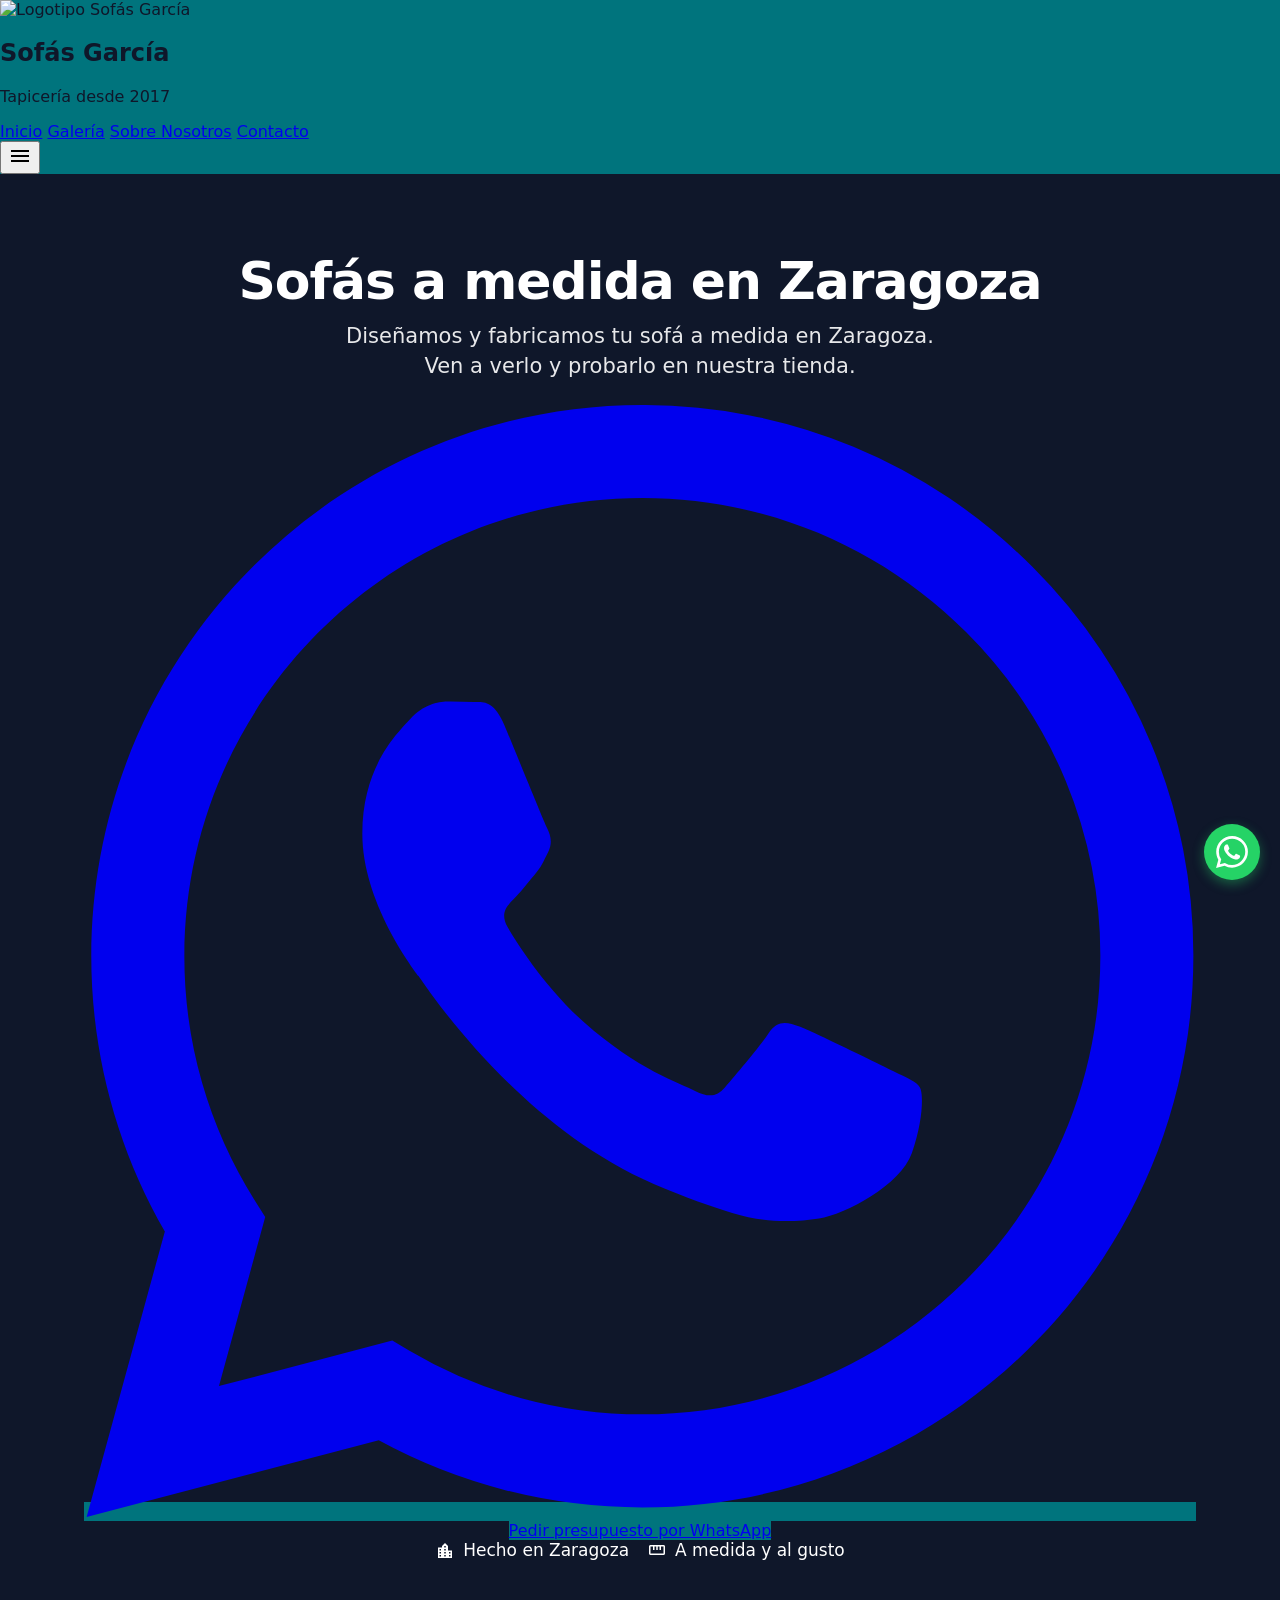
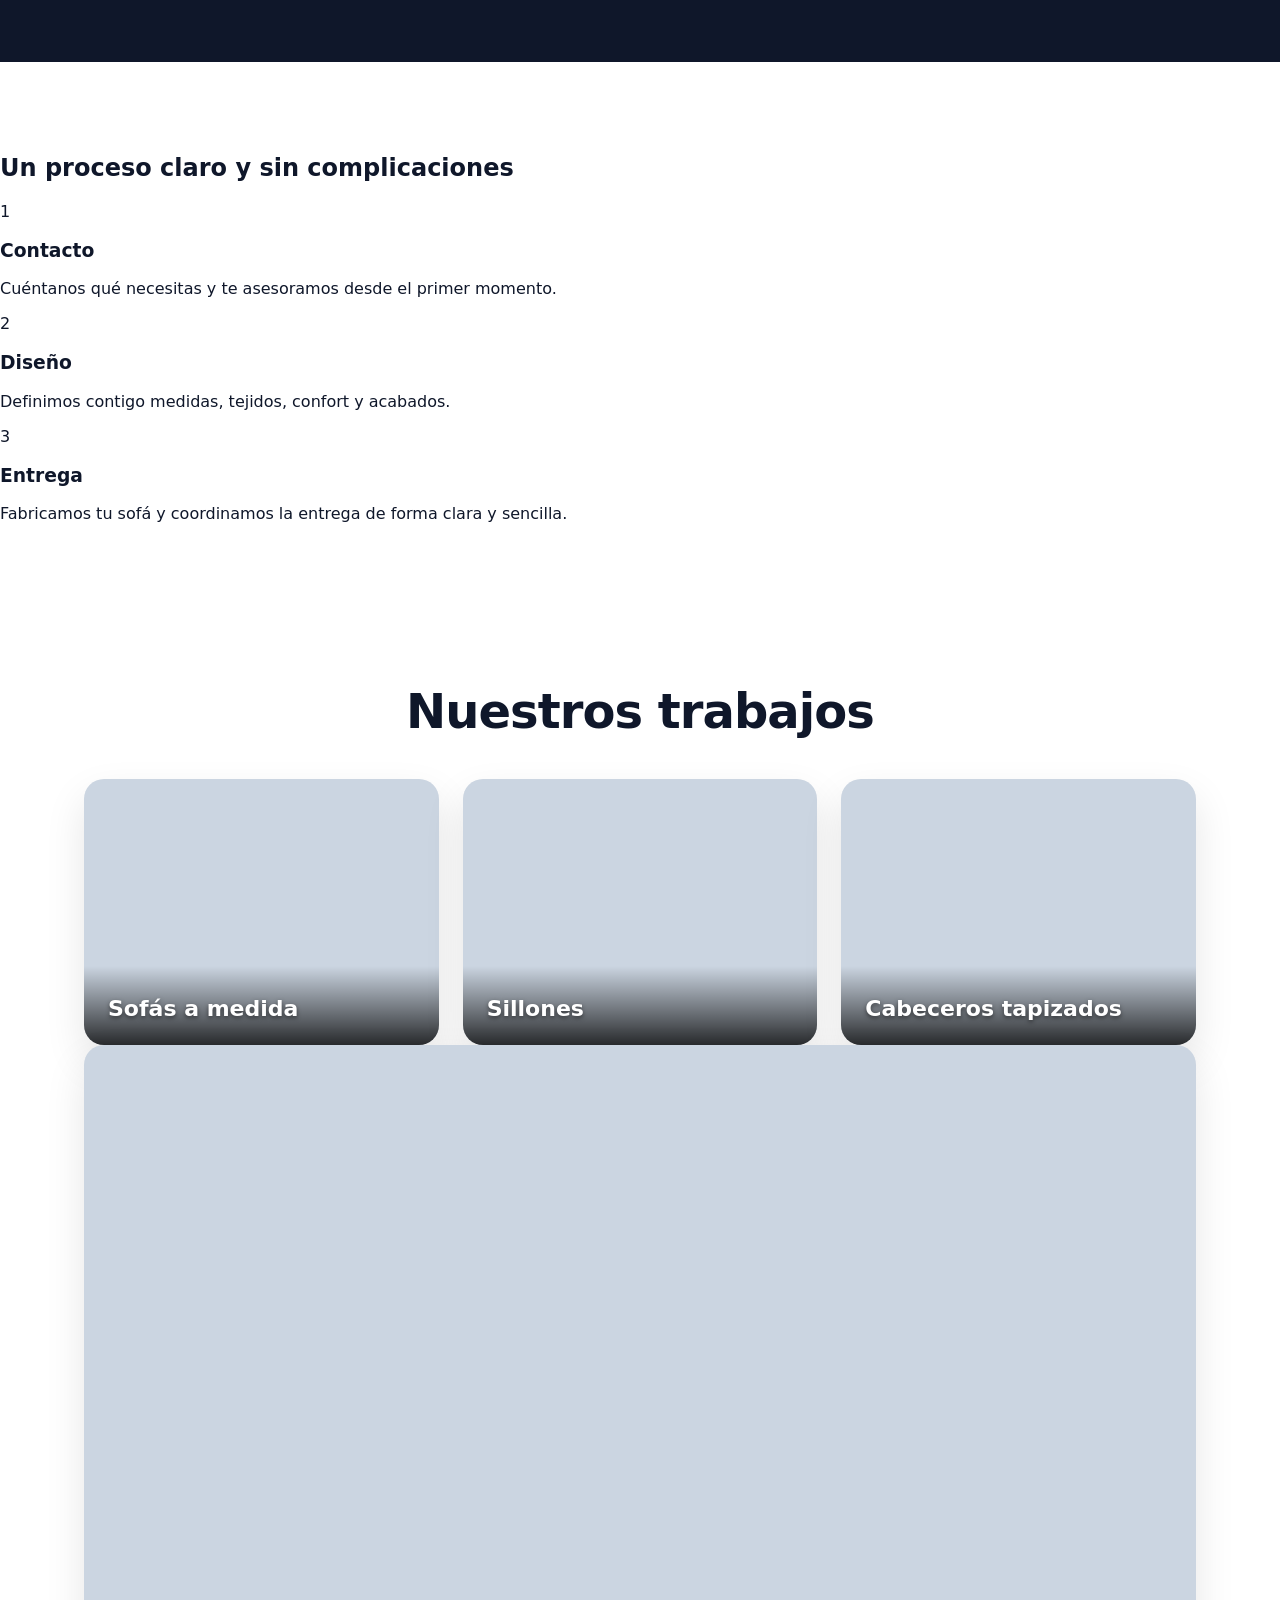
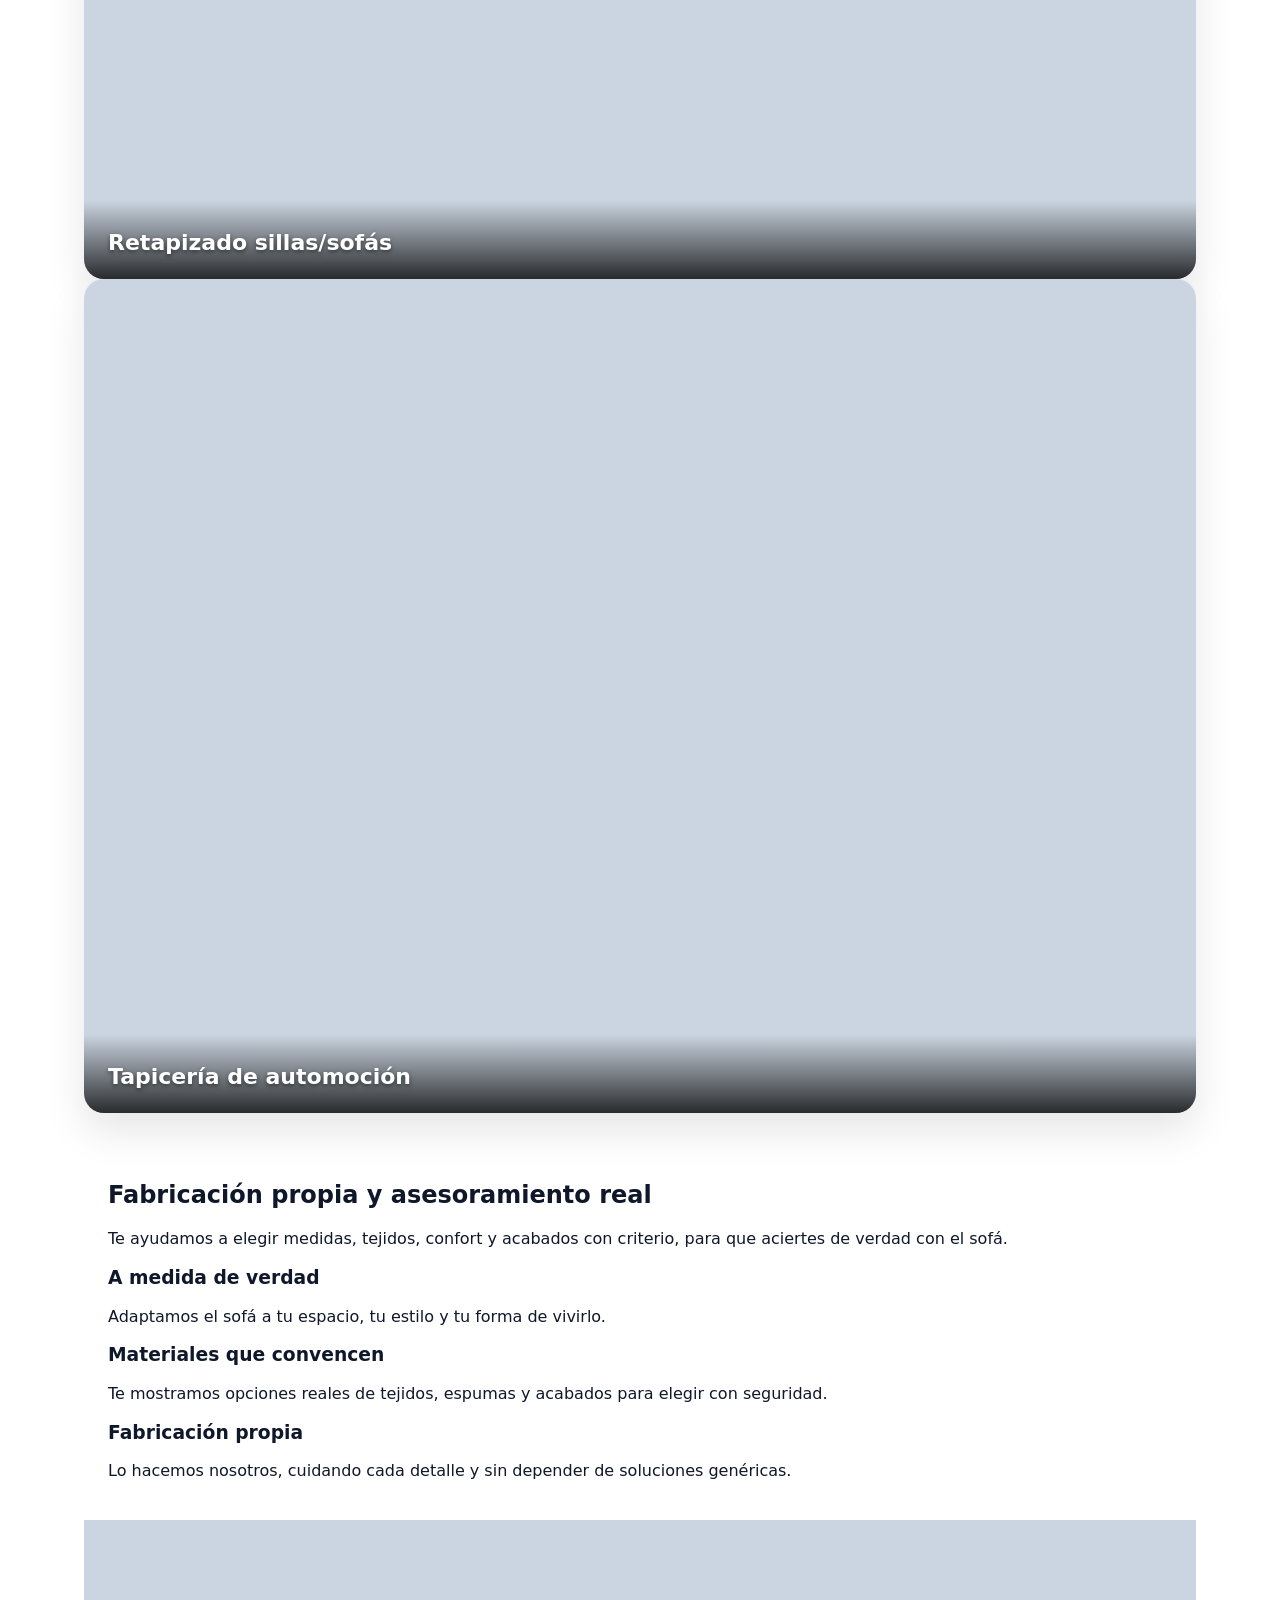
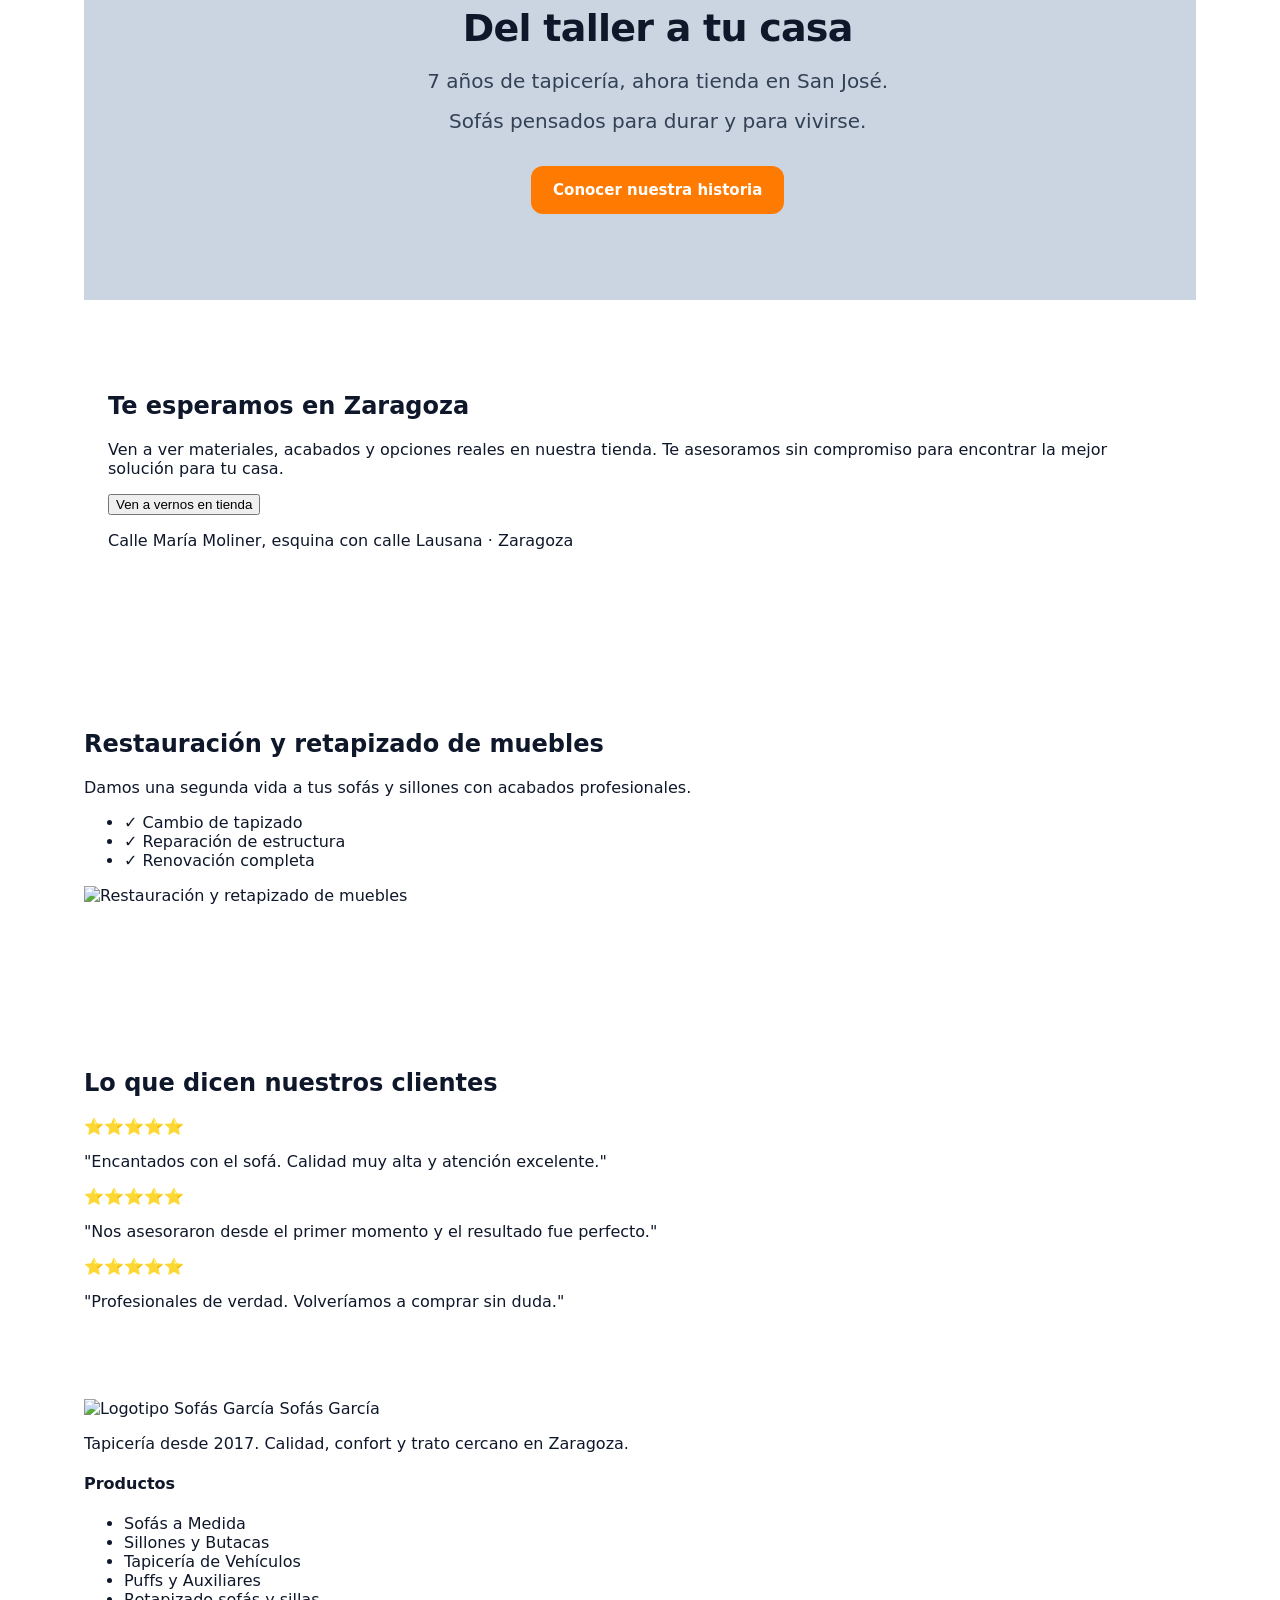
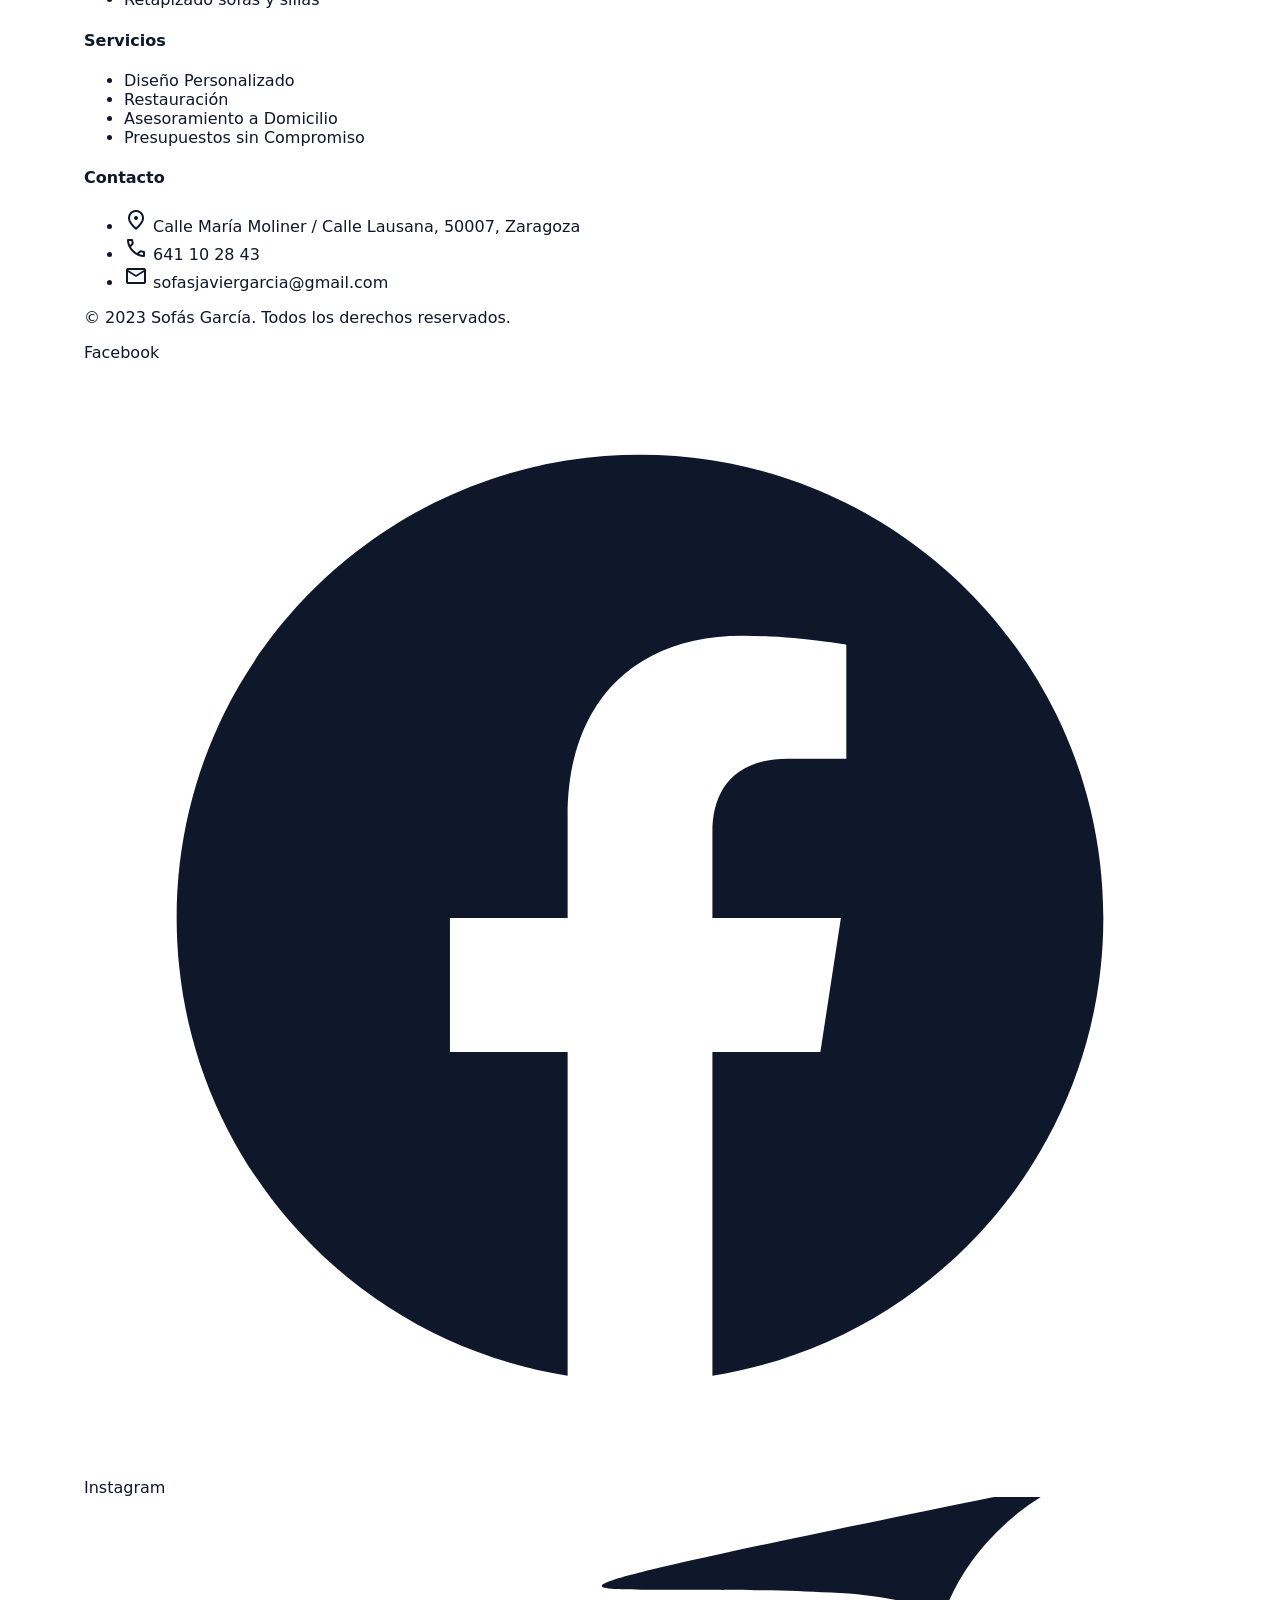
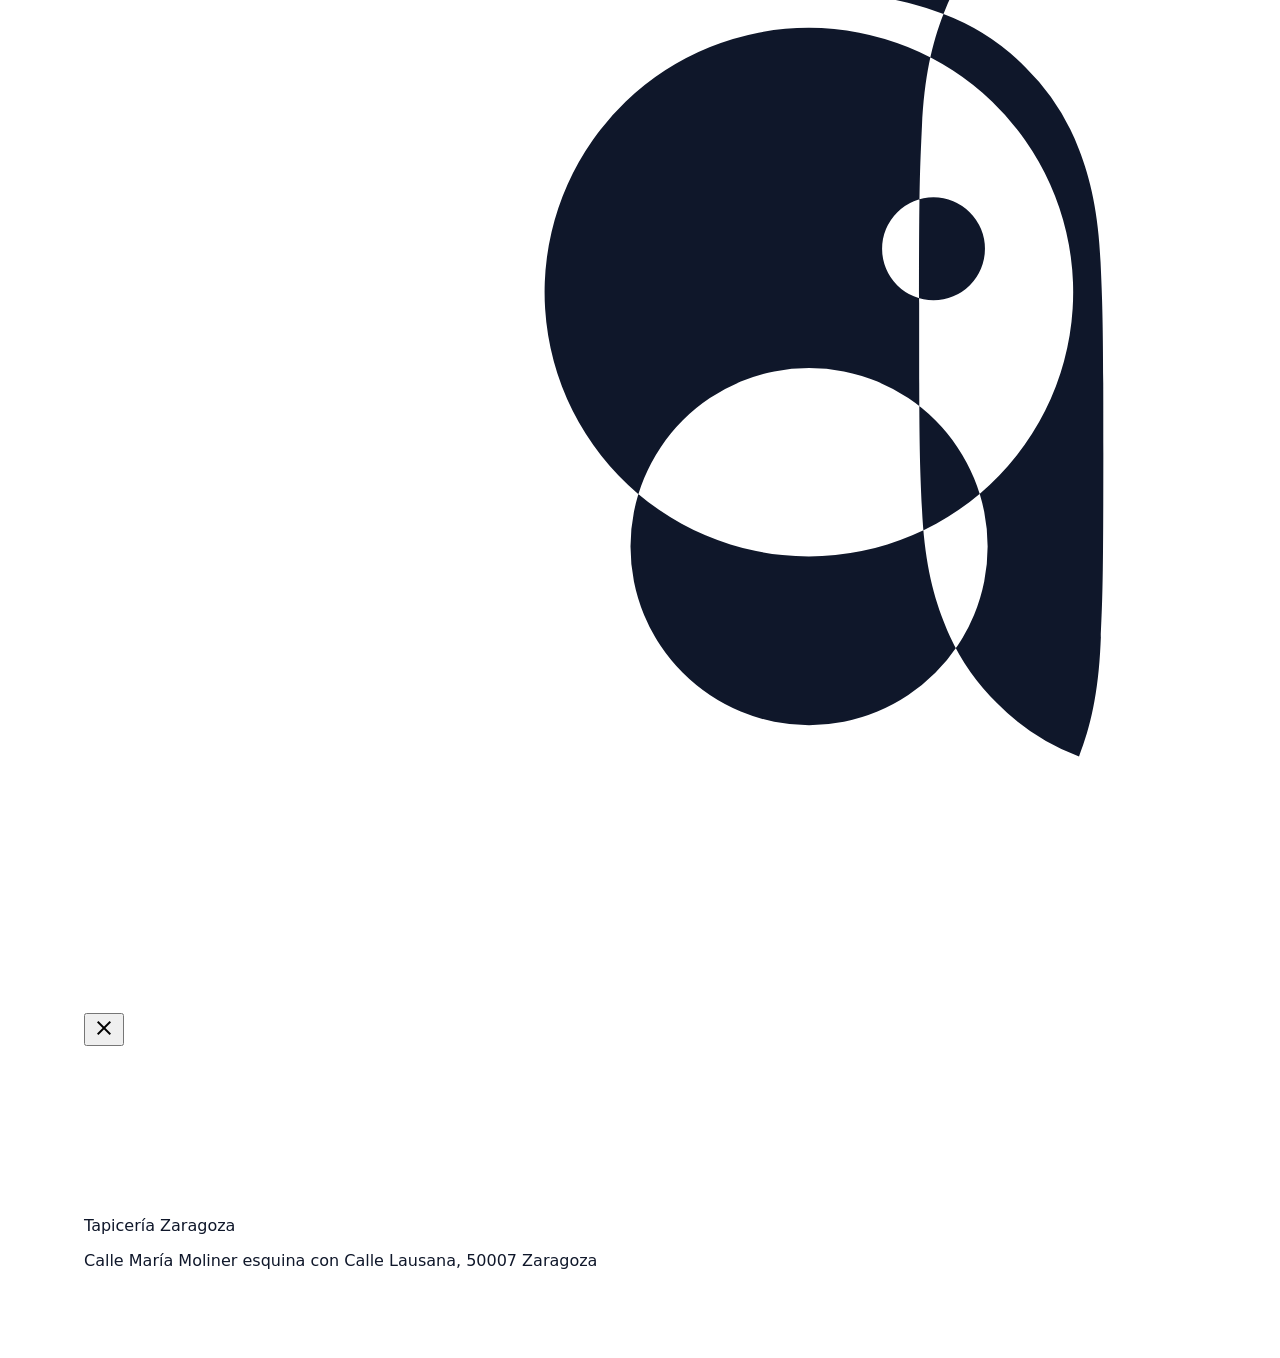
==== commit 6535fd79: "pie de pagina movil" ====
--- a/index.html
+++ b/index.html
@@ -264,79 +264,83 @@
         </div>
     </section>
 
-    <footer class="bg-[#0f172a] pt-10 pb-6">
-                <div class="max-w-[1280px] mx-auto px-4 sm:px-6 lg:px-8">
-                    <div class="grid grid-cols-1 md:grid-cols-2 lg:grid-cols-4 gap-8 mb-8">
-                        <div class="flex flex-col gap-3">
-                            <div class="flex items-center gap-3 text-white">
-                                <img src="https://res.cloudinary.com/dhdphvgqe/image/upload/f_auto,q_auto/web-home-logotipo-menu-navegador_v2"
-                                    alt="Logotipo Sofás García" class="h-9 w-auto object-contain">
-                                <span class="text-lg font-bold">Sofás García</span>
-                            </div>
-                            <p class="text-sm text-gray-400 leading-relaxed">
-                                Tapicería desde 2017. Calidad, confort y trato cercano en Zaragoza.
-                            </p>
-                        </div>
-                        <div>
-                            <h4 class="font-bold text-white mb-2.5">Productos</h4>
-                            <ul class="space-y-1.5 text-sm text-gray-400">
-                                <li>Sofás a Medida</li>
-                                <li>Sillones y Butacas</li>
-                                <li>Tapicería de Vehículos</li>
-                                <li>Puffs y Auxiliares</li>
-                                <li>Retapizado sofás y sillas</li>
-                            </ul>
-                        </div>
-                        <div>
-                            <h4 class="font-bold text-white mb-2.5">Servicios</h4>
-                            <ul class="space-y-1.5 text-sm text-gray-400">
-                                <li>Diseño Personalizado</li>
-                                <li>Restauración</li>
-                                <li>Asesoramiento a Domicilio</li>
-                                <li>Presupuestos sin Compromiso</li>
-                            </ul>
-                        </div>
-                        <div>
-                            <h4 class="font-bold text-white mb-2.5">Contacto</h4>
-                            <ul class="space-y-2 text-sm text-gray-400">
-                                <li class="flex items-start gap-3">
-                                    <span class="material-symbols-outlined text-white text-lg mt-0.5">location_on</span>
-                                    <span>Calle María Moliner esquina con<br />Calle Lausana, 50007, Zaragoza</span>
-                                </li>
-                                <li class="flex items-center gap-3">
-                                    <span class="material-symbols-outlined text-white text-lg">call</span>
-                                    <span>641 10 28 43</span>
-                                </li>
-                                <li class="flex items-center gap-3">
-                                    <span class="material-symbols-outlined text-white text-lg">mail</span>
-                                    <span>sofasjaviergarcia@gmail.com</span>
-                                </li>
-                            </ul>
-                        </div>
-                    </div>
-                    <div class="border-t border-gray-800 pt-6 flex flex-col md:flex-row justify-between items-center gap-4">
-                        <p class="text-xs text-gray-500">© 2023 Sofás García. Todos los derechos reservados.</p>
-                        <div class="flex gap-4">
-                            <span class="text-gray-500 cursor-default" title="Facebook">
-                                <span class="sr-only">Facebook</span>
-                                <svg aria-hidden="true" class="h-5 w-5" fill="currentColor" viewBox="0 0 24 24">
-                                    <path clip-rule="evenodd"
-                                        d="M22 12c0-5.523-4.477-10-10-10S2 6.477 2 12c0 4.991 3.657 9.128 8.438 9.878v-6.987h-2.54V12h2.54V9.797c0-2.506 1.492-3.89 3.777-3.89 1.094 0 2.238.195 2.238.195v2.46h-1.26c-1.243 0-1.63.771-1.63 1.562V12h2.773l-.443 2.89h-2.33v6.988C18.343 21.128 22 16.991 22 12z"
-                                        fill-rule="evenodd"></path>
-                                </svg>
-                            </span>
-                            <span class="text-gray-500 cursor-default" title="Instagram">
-                                <span class="sr-only">Instagram</span>
-                                <svg aria-hidden="true" class="h-5 w-5" fill="currentColor" viewBox="0 0 24 24">
-                                    <path clip-rule="evenodd"
-                                        d="M12.315 2c2.43 0 2.784.013 3.808.06 1.064.049 1.791.218 2.427.465a4.902 4.902 0 011.772 1.153 4.902 4.902 0 011.153 1.772c.247.636.416 1.363.465 2.427.048 1.067.06 1.407.06 4.123v.08c0 2.643-.012 2.987-.06 4.043-.049 1.064-.218 1.791-.465 2.427a4.902 4.902 0 01-1.772-1.153 4.902 4.902 0 01-1.153-1.772c-.247-.636-.416-1.363-.465-2.427-.047-1.024-.06-1.379-.06-3.808v-.63c0-2.43.013-2.784.06-3.808.049-1.064.218-1.791.465-2.427a4.902 4.902 0 011.153-1.772 4.902 4.902 0 011.772-1.153c.636-.247 1.363-.416 2.427-.465C9.673 2.013 10.03 2 12.48 2h-.165zm-2.37 6.315a5.704 5.704 0 1011.4 0 5.704 5.704 0 00-11.4 0zm1.85 5.705a3.854 3.854 0 117.708 0 3.854 3.854 0 01-7.708 0zm6.54-7.538a1.11 1.11 0 100 2.22 1.11 1.11 0 000-2.22z"
-                                        fill-rule="evenodd"></path>
-                                </svg>
-                            </span>
-                        </div>
-                    </div>
-                </div>
-            </footer>
+    <footer class="bg-[#0f172a] pt-8 pb-4">
+        <div class="max-w-[1280px] mx-auto px-4 sm:px-6 lg:px-8">
+            <div class="grid grid-cols-1 md:grid-cols-2 lg:grid-cols-4 gap-6 mb-6">
+                <!-- Logo & Info -->
+                <div class="flex flex-col gap-3">
+                    <div class="flex items-center gap-3 text-white">
+                        <img src="https://res.cloudinary.com/dhdphvgqe/image/upload/v1775751980/web-home-logotipo-menu-fondo-azul-oscuro.png"
+                            alt="Logotipo Sofás García" class="h-8 w-auto object-contain">
+                        <span class="text-lg font-bold">Sofás García</span>
+                    </div>
+                    <p class="text-sm text-gray-400 leading-relaxed max-w-xs">
+                        Tapicería desde 2017. Calidad, confort y trato cercano en Zaragoza.
+                    </p>
+                </div>
+                <!-- Column: Products (Hidden on Mobile) -->
+                <div class="hidden md:block">
+                    <h4 class="font-bold text-white mb-2">Productos</h4>
+                    <ul class="space-y-1 text-sm text-gray-400 font-light">
+                        <li>Sofás a Medida</li>
+                        <li>Sillones y Butacas</li>
+                        <li>Tapicería de Vehículos</li>
+                        <li>Puffs y Auxiliares</li>
+                        <li>Retapizado sofás y sillas</li>
+                    </ul>
+                </div>
+                <!-- Column: Services (Hidden on Mobile) -->
+                <div class="hidden md:block">
+                    <h4 class="font-bold text-white mb-2">Servicios</h4>
+                    <ul class="space-y-1 text-sm text-gray-400 font-light">
+                        <li>Diseño Personalizado</li>
+                        <li>Restauración</li>
+                        <li>Asesoramiento a Domicilio</li>
+                        <li>Presupuestos sin Compromiso</li>
+                    </ul>
+                </div>
+                <!-- Column: Contact -->
+                <div>
+                    <h4 class="font-bold text-white mb-2 md:mb-2.5">Contacto</h4>
+                    <ul class="space-y-1.5 text-sm text-gray-400">
+                        <li class="flex items-start gap-3">
+                            <span class="material-symbols-outlined text-white text-lg mt-0.5">location_on</span>
+                            <span class="text-xs md:text-sm">Calle María Moliner / Calle Lausana, 50007, Zaragoza</span>
+                        </li>
+                        <li class="flex items-center gap-3">
+                            <span class="material-symbols-outlined text-white text-lg">call</span>
+                            <span>641 10 28 43</span>
+                        </li>
+                        <li class="flex items-center gap-3">
+                            <span class="material-symbols-outlined text-white text-lg">mail</span>
+                            <span class="text-xs md:text-sm">sofasjaviergarcia@gmail.com</span>
+                        </li>
+                    </ul>
+                </div>
+            </div>
+            <div class="border-t border-gray-800 pt-4 flex flex-col md:flex-row justify-between items-center gap-3">
+                <p class="text-[11px] md:text-xs text-gray-500">© 2023 Sofás García. Todos los derechos reservados.</p>
+                <div class="flex gap-4">
+                    <span class="text-gray-500 cursor-default" title="Facebook">
+                        <span class="sr-only">Facebook</span>
+                        <svg aria-hidden="true" class="h-5 w-5" fill="currentColor" viewBox="0 0 24 24">
+                            <path clip-rule="evenodd"
+                                d="M22 12c0-5.523-4.477-10-10-10S2 6.477 2 12c0 4.991 3.657 9.128 8.438 9.878v-6.987h-2.54V12h2.54V9.797c0-2.506 1.492-3.89 3.777-3.89 1.094 0 2.238.195 2.238.195v2.46h-1.26c-1.243 0-1.63.771-1.63 1.562V12h2.773l-.443 2.89h-2.33v6.988C18.343 21.128 22 16.991 22 12z"
+                                fill-rule="evenodd"></path>
+                        </svg>
+                    </span>
+                    <span class="text-gray-500 cursor-default" title="Instagram">
+                        <span class="sr-only">Instagram</span>
+                        <svg aria-hidden="true" class="h-5 w-5" fill="currentColor" viewBox="0 0 24 24">
+                            <path clip-rule="evenodd"
+                                d="M12.315 2c2.43 0 2.784.013 3.808.06 1.064.049 1.791.218 2.427.465a4.902 4.902 0 011.772 1.153 4.902 4.902 0 011.153 1.772c.247.636.416 1.363.465 2.427.048 1.067.06 1.407.06 4.123v.08c0 2.643-.012 2.987-.06 4.043-.049 1.064-.218 1.791-.465 2.427a4.902 4.902 0 01-1.772-1.153 4.902 4.902 0 01-1.153-1.772c-.247-.636-.416-1.363-.465-2.427-.047-1.024-.06-1.379-.06-3.808v-.63c0-2.43.013-2.784.06-3.808.049-1.064.218-1.791.465-2.427a4.902 4.902 0 011.153-1.772 4.902 4.902 0 011.772-1.153c.636-.247 1.363-.416 2.427-.465C9.673 2.013 10.03 2 12.48 2h-.165zm-2.37 6.315a5.704 5.704 0 1011.4 0 5.704 5.704 0 00-11.4 0zm1.85 5.705a3.854 3.854 0 117.708 0 3.854 3.854 0 01-7.708 0zm6.54-7.538a1.11 1.11 0 100 2.22 1.11 1.11 0 000-2.22z"
+                                fill-rule="evenodd"></path>
+                        </svg>
+                    </span>
+                </div>
+            </div>
+        </div>
+    </footer>
 
             <!-- Map Modal -->
             <div id="mapModal"
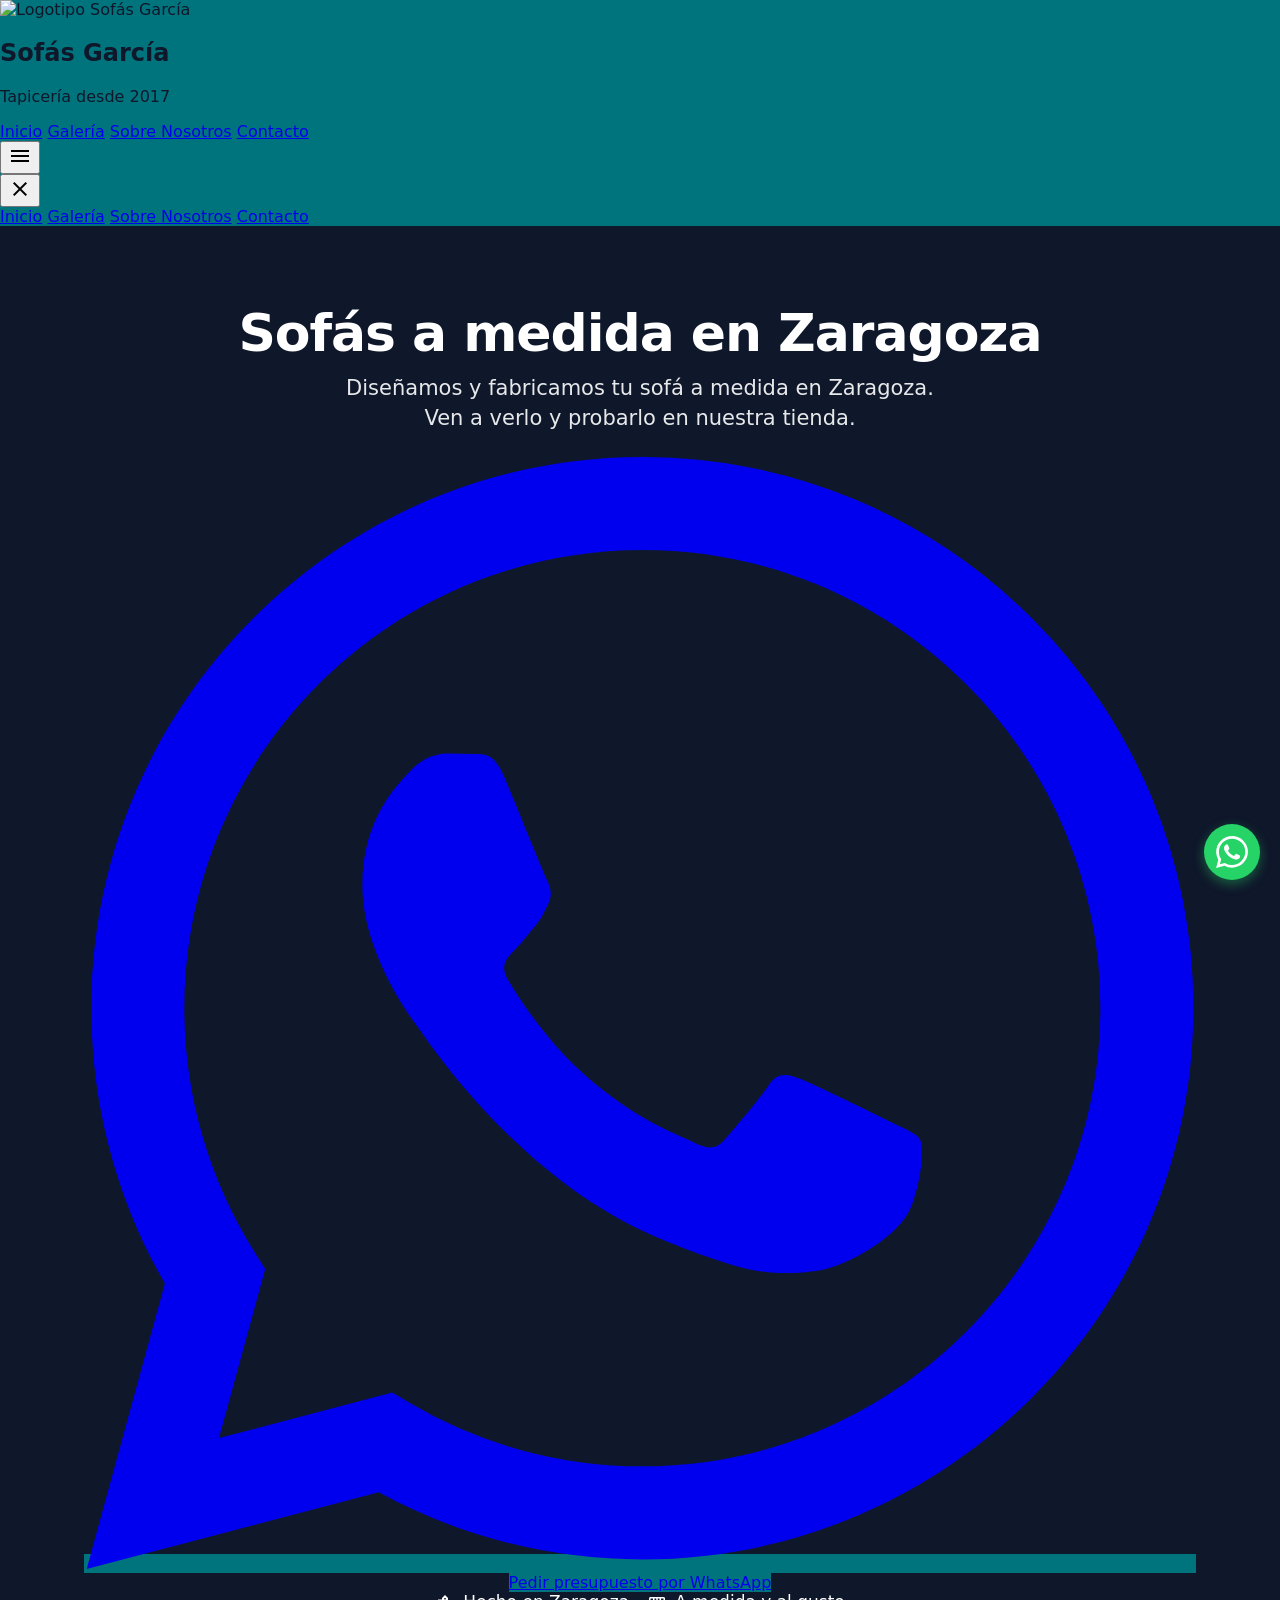
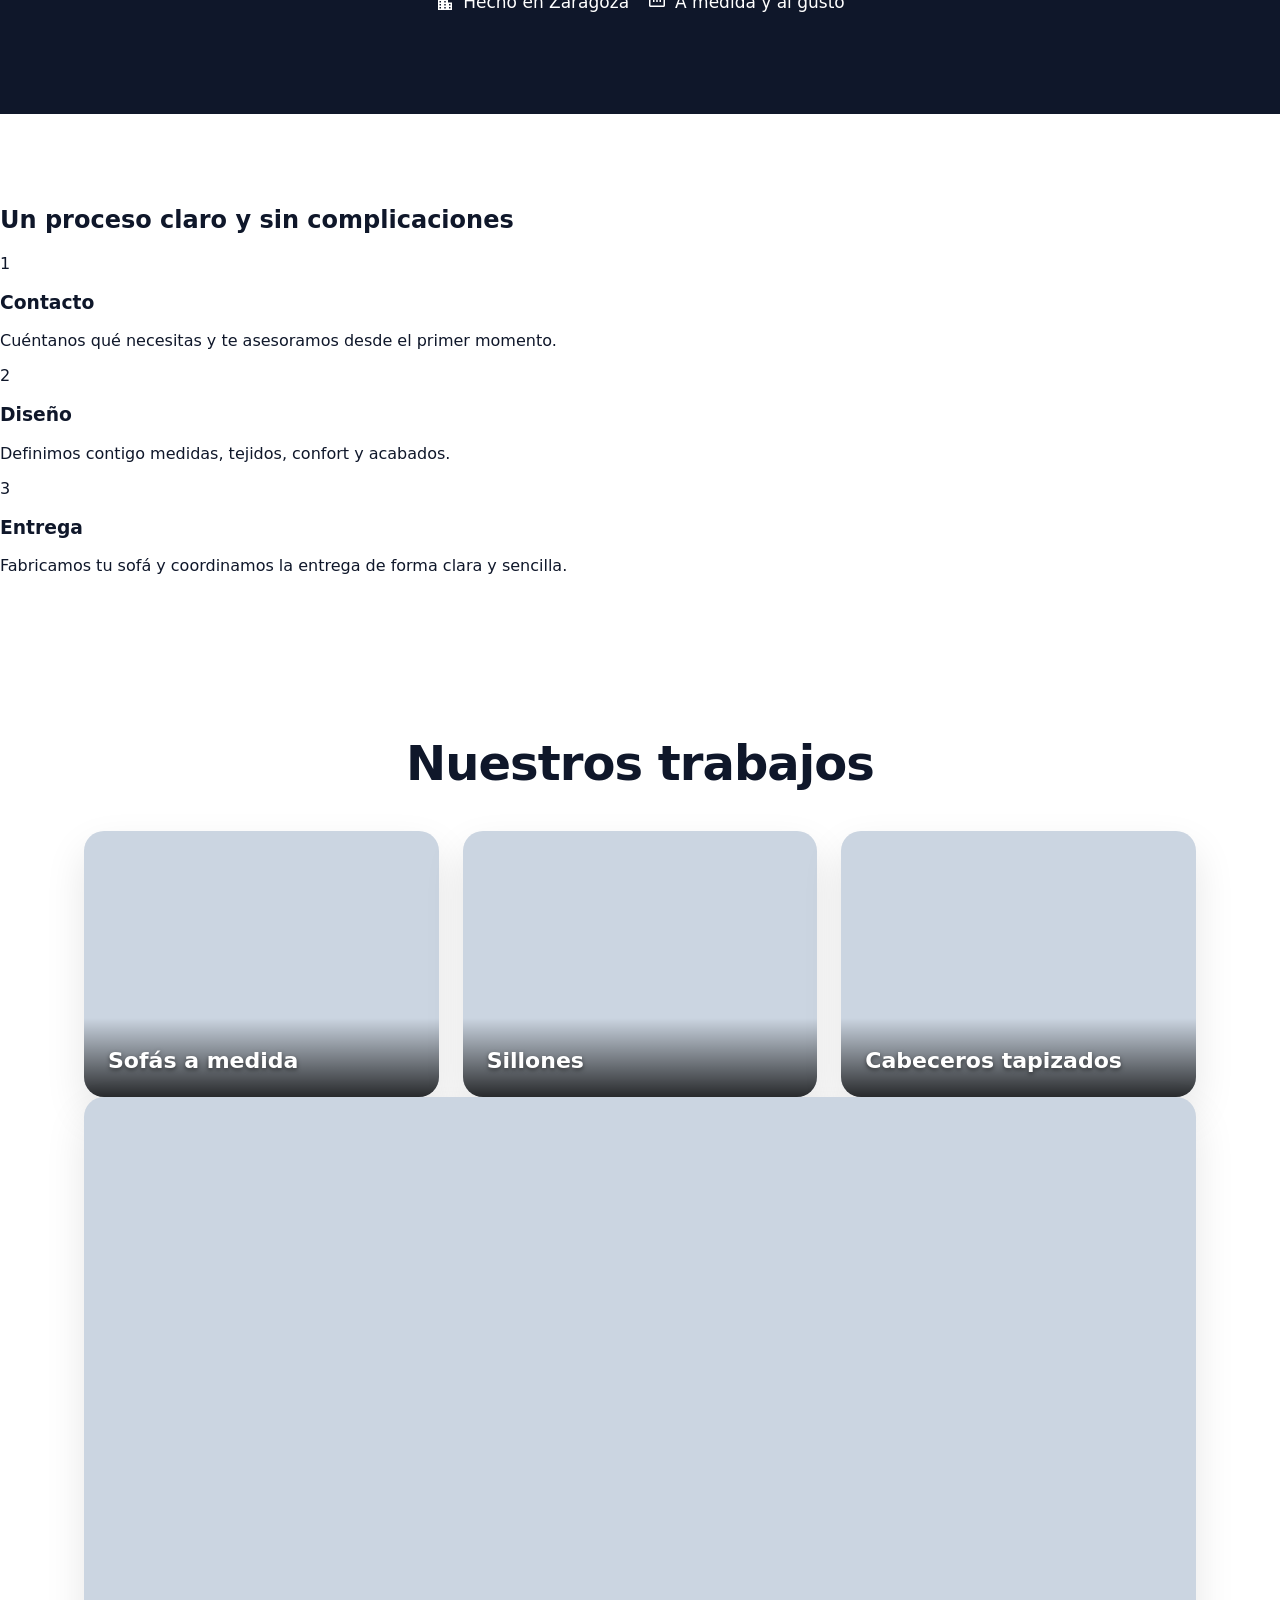
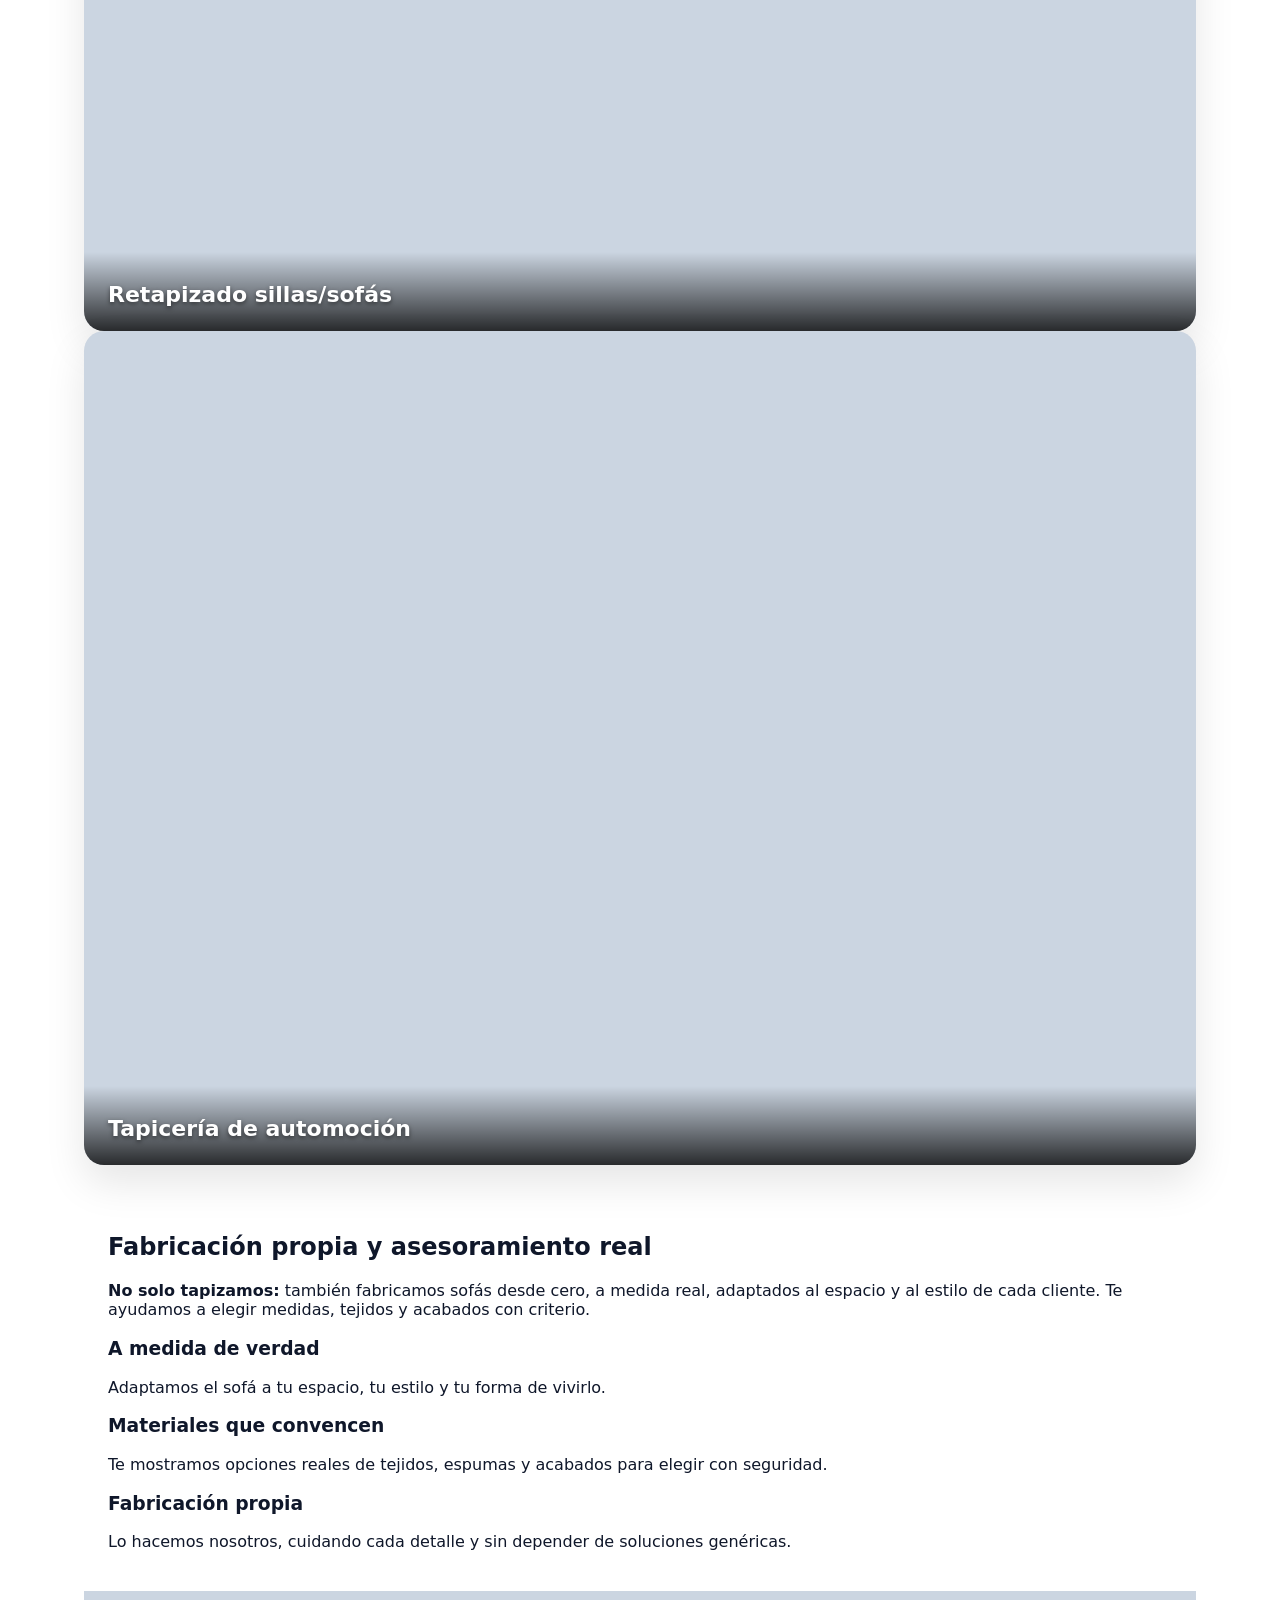
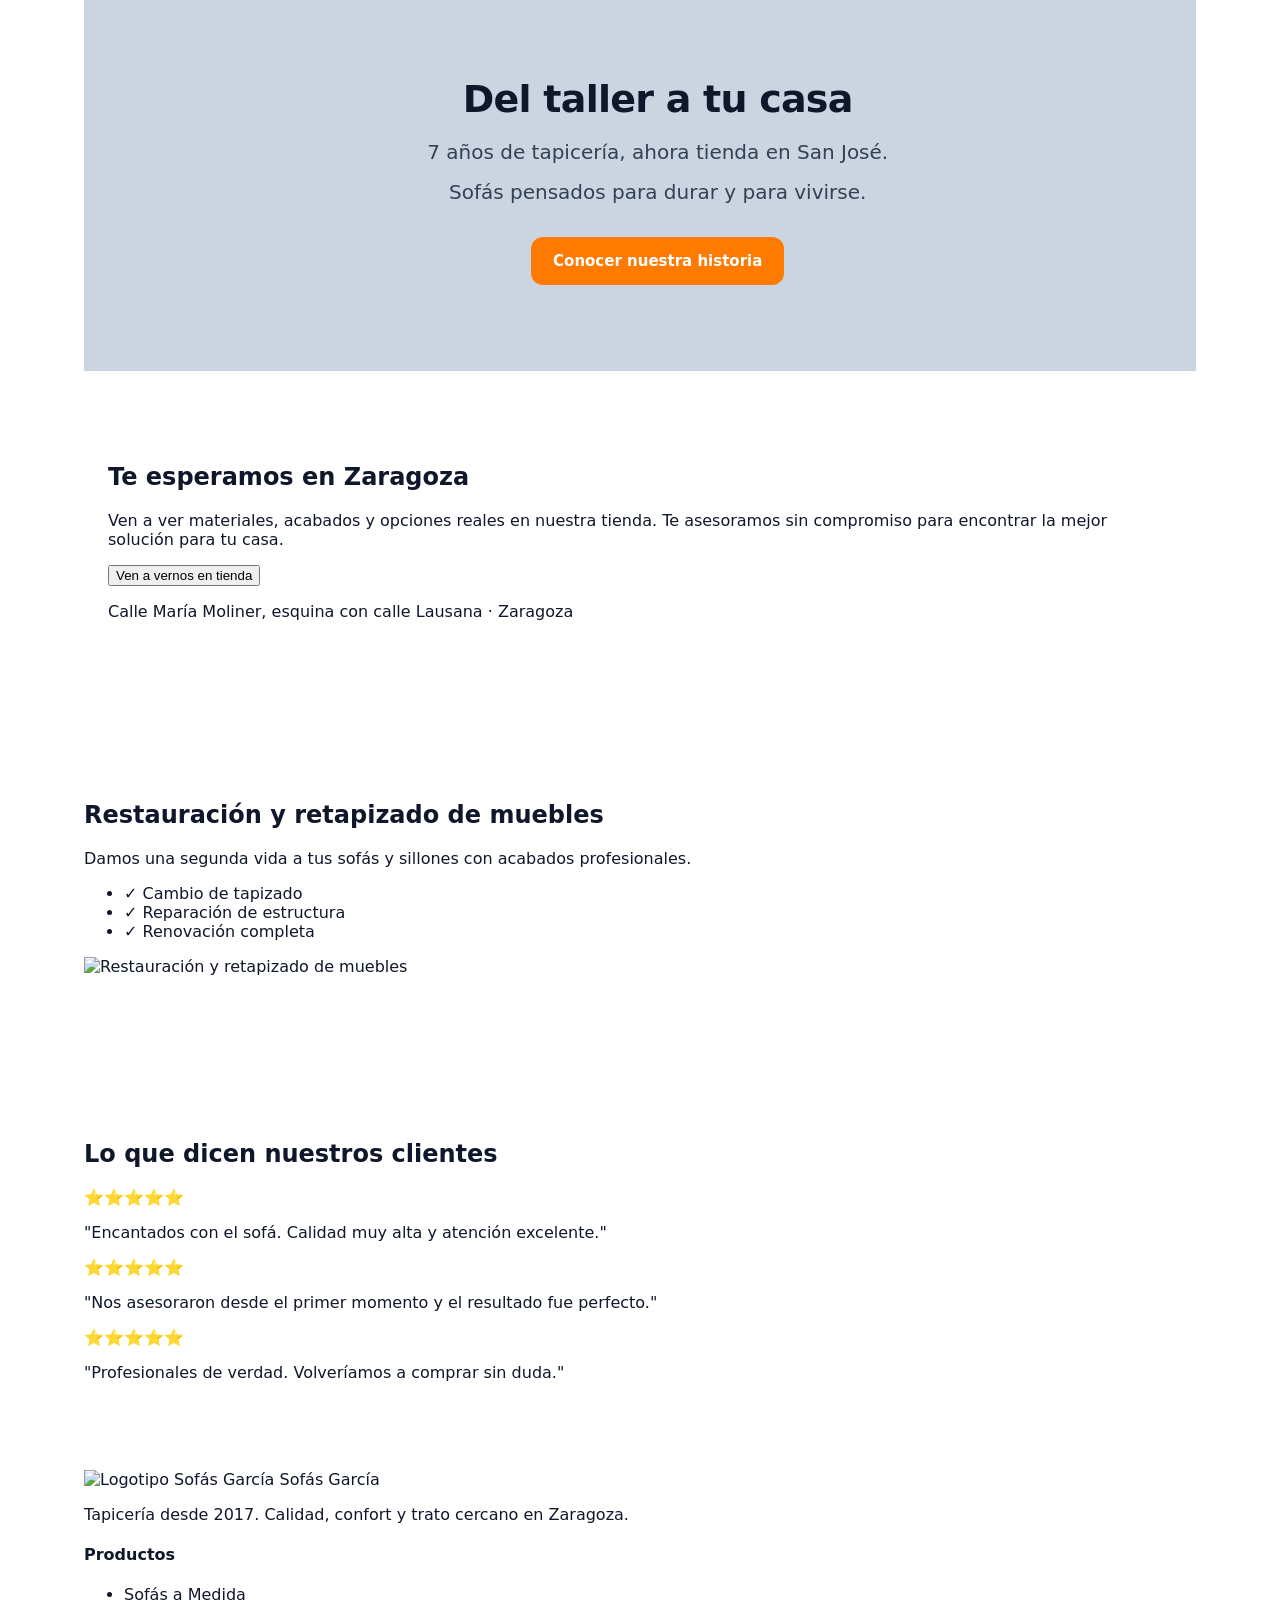
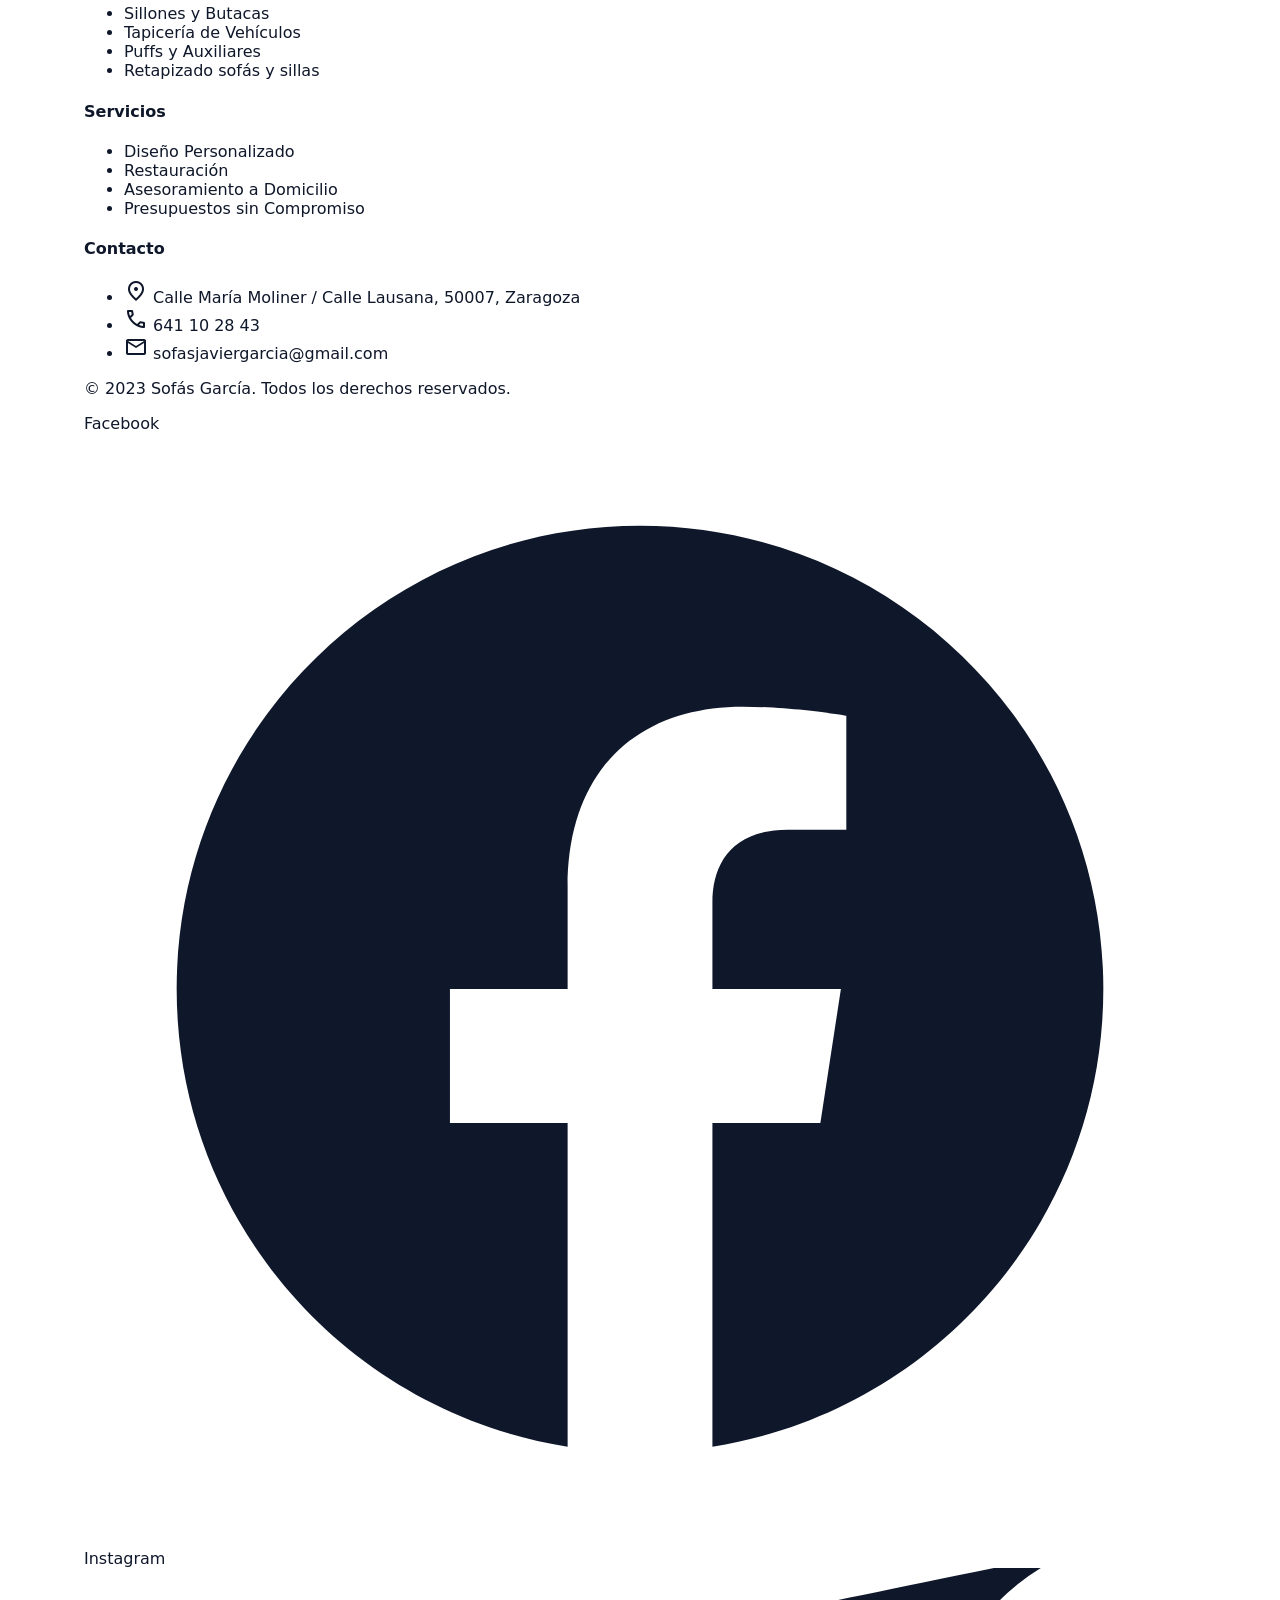
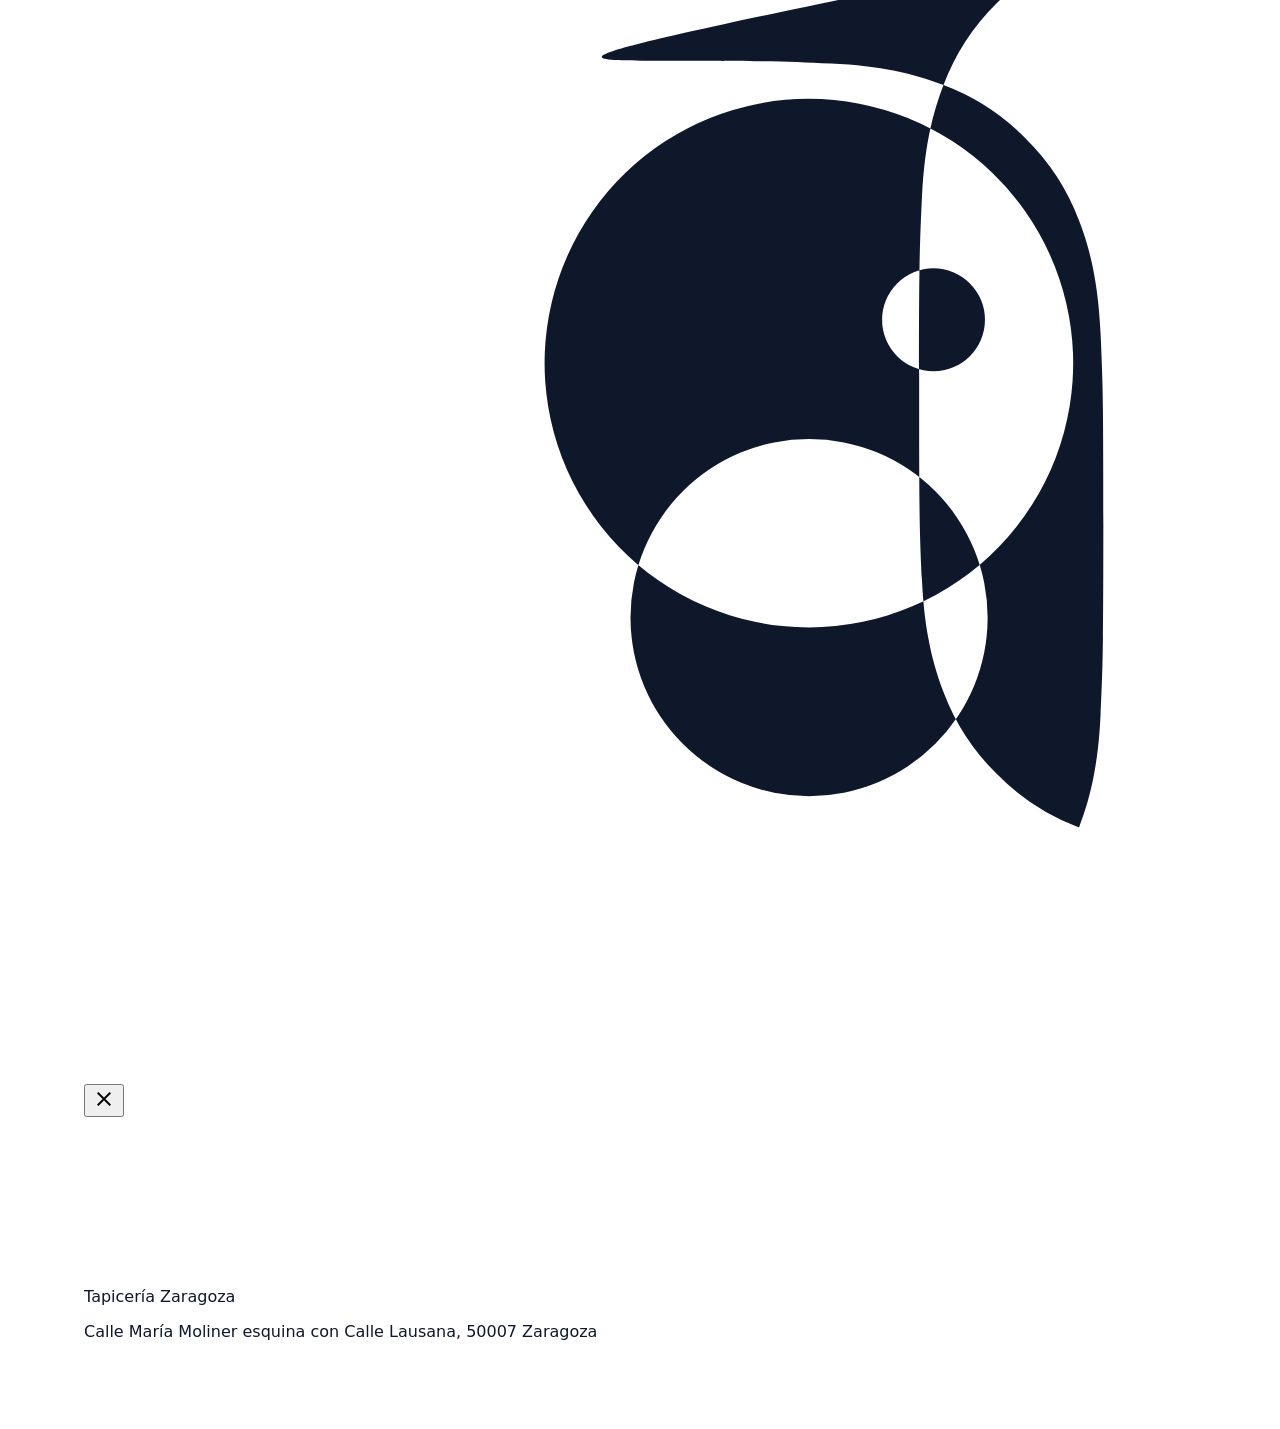
==== commit 5dac984b: "ajustes finales" ====
--- a/index.html
+++ b/index.html
@@ -36,10 +36,26 @@
                         href="contact.html">Contacto</a>
                 </div>
                 <div class="flex md:hidden">
-                    <button class="text-gray-700 dark:text-white p-2">
-                        <span class="material-symbols-outlined">menu</span>
+                    <button id="mobile-menu-btn" class="text-white p-2">
+                        <span class="material-symbols-outlined text-3xl">menu</span>
                     </button>
                 </div>
+            </div>
+        </div>
+        <!-- Mobile Menu Overlay -->
+        <div id="mobile-menu-overlay" class="fixed inset-0 bg-black/50 backdrop-blur-sm z-[100] hidden">
+            <div class="absolute right-0 top-0 h-full w-64 bg-teal-ral shadow-2xl p-6 flex flex-col gap-6 animate-in slide-in-from-right duration-300">
+                <div class="flex justify-end">
+                    <button id="close-menu-btn" class="text-white p-2">
+                        <span class="material-symbols-outlined text-3xl">close</span>
+                    </button>
+                </div>
+                <nav class="flex flex-col gap-4">
+                    <a class="text-xl font-bold text-white border-b border-white/10 pb-2" href="index.html">Inicio</a>
+                    <a class="text-xl font-bold text-white border-b border-white/10 pb-2" href="gallery.html">Galería</a>
+                    <a class="text-xl font-bold text-white border-b border-white/10 pb-2" href="about_us.html">Sobre Nosotros</a>
+                    <a class="text-xl font-bold text-white border-b border-white/10 pb-2" href="contact.html">Contacto</a>
+                </nav>
             </div>
         </div>
     </nav>
@@ -153,21 +169,21 @@
                 <div class="container max-w-6xl mx-auto px-4">
                     <h2 class="text-3xl md:text-4xl font-semibold mb-4 text-[#0f172a]">Fabricación propia y asesoramiento real</h2>
                     <p class="text-gray-600 max-w-2xl mx-auto text-lg mb-12">
-                        Te ayudamos a elegir medidas, tejidos, confort y acabados con criterio, para que aciertes de verdad con el sofá.
-                    </p>
-
-                    <div class="grid md:grid-cols-3 gap-6 text-left">
-                        <div class="bg-white p-8 rounded-2xl shadow-[0_2px_15px_-3px_rgba(0,0,0,0.07)] border border-gray-100">
+                        <strong>No solo tapizamos:</strong> también fabricamos sofás desde cero, a medida real, adaptados al espacio y al estilo de cada cliente. Te ayudamos a elegir medidas, tejidos y acabados con criterio.
+                    </p>
+
+                    <div class="grid md:grid-cols-3 gap-4 md:gap-6 text-left">
+                        <div class="bg-white p-5 md:p-8 rounded-2xl shadow-[0_2px_15px_-3px_rgba(0,0,0,0.07)] border border-gray-100">
                             <h3 class="font-semibold mb-3 text-xl text-[#0f172a]">A medida de verdad</h3>
                             <p class="text-gray-600 leading-relaxed">Adaptamos el sofá a tu espacio, tu estilo y tu forma de vivirlo.</p>
                         </div>
 
-                        <div class="bg-white p-8 rounded-2xl shadow-[0_2px_15px_-3px_rgba(0,0,0,0.07)] border border-gray-100">
+                        <div class="bg-white p-5 md:p-8 rounded-2xl shadow-[0_2px_15px_-3px_rgba(0,0,0,0.07)] border border-gray-100">
                             <h3 class="font-semibold mb-3 text-xl text-[#0f172a]">Materiales que convencen</h3>
                             <p class="text-gray-600 leading-relaxed">Te mostramos opciones reales de tejidos, espumas y acabados para elegir con seguridad.</p>
                         </div>
 
-                        <div class="bg-white p-8 rounded-2xl shadow-[0_2px_15px_-3px_rgba(0,0,0,0.07)] border border-gray-100">
+                        <div class="bg-white p-5 md:p-8 rounded-2xl shadow-[0_2px_15px_-3px_rgba(0,0,0,0.07)] border border-gray-100">
                             <h3 class="font-semibold mb-3 text-xl text-[#0f172a]">Fabricación propia</h3>
                             <p class="text-gray-600 leading-relaxed">Lo hacemos nosotros, cuidando cada detalle y sin depender de soluciones genéricas.</p>
                         </div>
--- a/style.css
+++ b/style.css
@@ -60,4 +60,14 @@
         width: 28px;
         height: 28px;
     }
+}
+
+/* Mobile Menu Animation */
+#mobile-menu-overlay:not(.hidden) > div {
+    animation: slideIn 0.3s ease-out forwards;
+}
+
+@keyframes slideIn {
+    from { transform: translateX(100%); }
+    to { transform: translateX(0); }
 }
--- a/home.css
+++ b/home.css
@@ -301,8 +301,8 @@
 
 @media (max-width: 768px) {
     .advantages-section {
-        padding-top: 36px;
-        padding-bottom: 20px;
+        padding-top: 24px;
+        padding-bottom: 12px;
     }
 }
 
@@ -520,16 +520,16 @@
 
 @media (max-width: 768px) {
     .taller-section {
-        padding: 48px 0;
+        padding: 24px 0;
         min-height: auto;
     }
 
     .taller-content {
         max-width: 100%;
-        text-align: left;
-        background: rgba(255, 255, 255, 0.85);
+        text-align: center;
+        background: rgba(255, 255, 255, 0.9);
         /* Readability on mobile */
-        padding: 24px;
+        padding: 20px;
         border-radius: 16px;
     }
 
